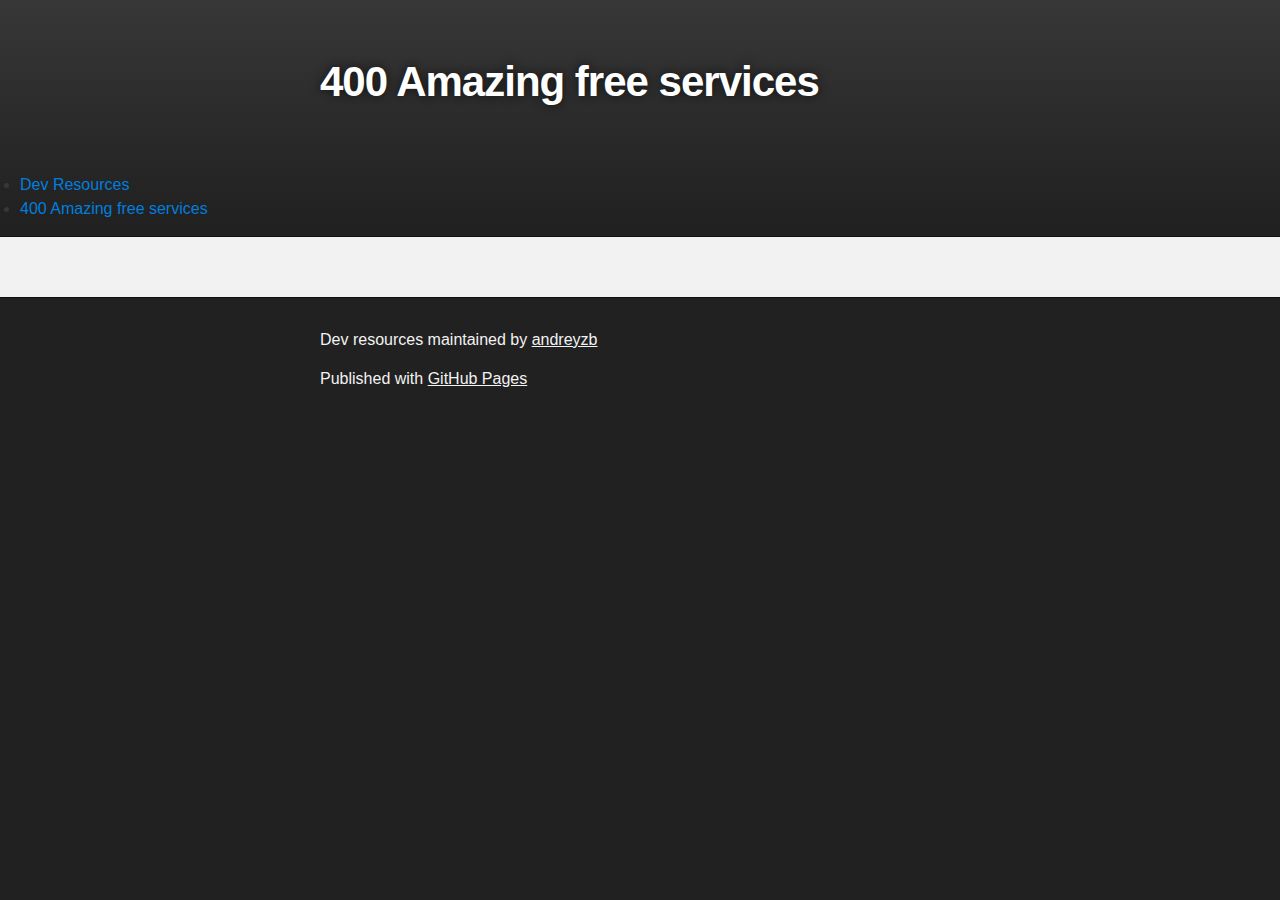
==== 400-services.html @ bc0e5962 "400 services" ====
<!DOCTYPE html>
<html>

  <head>
    <meta charset='utf-8'>
    <meta http-equiv="X-UA-Compatible" content="chrome=1">
    <meta name="description" content="Dev resources : ">

    <link rel="stylesheet" type="text/css" media="screen" href="stylesheets/stylesheet.css">

    <title>Dev resources | 400 Amazing free services</title>
  </head>

  <body>

    <!-- HEADER -->
    <div id="header_wrap" class="outer">
        <header class="inner">
          <h1 id="project_title">400 Amazing free services</h1>
          <h2 id="project_tagline"></h2>
        </header>
        <nav id="nav">
          <ul>
            <li><a href="\index.html">Dev Resources</a></li>
            <li><a href="\400-services.html">400 Amazing free services</a></li>
          </ul>

        </nav>
    </div>

    <!-- MAIN CONTENT -->
    <div id="main_content_wrap" class="outer">
      <section id="main_content" class="inner">
        



        
      </section>
    </div>

    <!-- FOOTER  -->
    <div id="footer_wrap" class="outer">
      <footer class="inner">
        <p class="copyright">Dev resources maintained by <a href="https://github.com/andreyzb">andreyzb</a></p>
        <p>Published with <a href="https://pages.github.com">GitHub Pages</a></p>
      </footer>
    </div>

    

  </body>
</html>
---- stylesheets/stylesheet.css ----
/*******************************************************************************
Slate Theme for GitHub Pages
by Jason Costello, @jsncostello
*******************************************************************************/

@import url(github-light.css);

/*******************************************************************************
MeyerWeb Reset
*******************************************************************************/

html, body, div, span, applet, object, iframe,
h1, h2, h3, h4, h5, h6, p, blockquote, pre,
a, abbr, acronym, address, big, cite, code,
del, dfn, em, img, ins, kbd, q, s, samp,
small, strike, strong, sub, sup, tt, var,
b, u, i, center,
dl, dt, dd, ol, ul, li,
fieldset, form, label, legend,
table, caption, tbody, tfoot, thead, tr, th, td,
article, aside, canvas, details, embed,
figure, figcaption, footer, header, hgroup,
menu, nav, output, ruby, section, summary,
time, mark, audio, video {
  margin: 0;
  padding: 0;
  border: 0;
  font: inherit;
  vertical-align: baseline;
}

/* HTML5 display-role reset for older browsers */
article, aside, details, figcaption, figure,
footer, header, hgroup, menu, nav, section {
  display: block;
}

ol, ul {
  list-style: none;
}

table {
  border-collapse: collapse;
  border-spacing: 0;
}

/*******************************************************************************
Theme Styles
*******************************************************************************/

body {
  box-sizing: border-box;
  color:#373737;
  background: #212121;
  font-size: 16px;
  font-family: 'Myriad Pro', Calibri, Helvetica, Arial, sans-serif;
  line-height: 1.5;
  -webkit-font-smoothing: antialiased;
}

h1, h2, h3, h4, h5, h6 {
  margin: 10px 0;
  font-weight: 700;
  color:#222222;
  font-family: 'Lucida Grande', 'Calibri', Helvetica, Arial, sans-serif;
  letter-spacing: -1px;
}

h1 {
  font-size: 36px;
  font-weight: 700;
}

h2 {
  padding-bottom: 10px;
  font-size: 32px;
  background: url('../images/bg_hr.png') repeat-x bottom;
}

h3 {
  font-size: 24px;
}

h4 {
  font-size: 21px;
}

h5 {
  font-size: 18px;
}

h6 {
  font-size: 16px;
}

p {
  margin: 10px 0 15px 0;
}

footer p {
  color: #f2f2f2;
}

a {
  text-decoration: none;
  color: #007edf;
  text-shadow: none;

  transition: color 0.5s ease;
  transition: text-shadow 0.5s ease;
  -webkit-transition: color 0.5s ease;
  -webkit-transition: text-shadow 0.5s ease;
  -moz-transition: color 0.5s ease;
  -moz-transition: text-shadow 0.5s ease;
  -o-transition: color 0.5s ease;
  -o-transition: text-shadow 0.5s ease;
  -ms-transition: color 0.5s ease;
  -ms-transition: text-shadow 0.5s ease;
}

a:hover, a:focus {text-decoration: underline;}

footer a {
  color: #F2F2F2;
  text-decoration: underline;
}

em {
  font-style: italic;
}

strong {
  font-weight: bold;
}

img {
  position: relative;
  margin: 0 auto;
  max-width: 739px;
  padding: 5px;
  margin: 10px 0 10px 0;
  border: 1px solid #ebebeb;

  box-shadow: 0 0 5px #ebebeb;
  -webkit-box-shadow: 0 0 5px #ebebeb;
  -moz-box-shadow: 0 0 5px #ebebeb;
  -o-box-shadow: 0 0 5px #ebebeb;
  -ms-box-shadow: 0 0 5px #ebebeb;
}

p img {
  display: inline;
  margin: 0;
  padding: 0;
  vertical-align: middle;
  text-align: center;
  border: none;
}

pre, code {
  width: 100%;
  color: #222;
  background-color: #fff;

  font-family: Monaco, "Bitstream Vera Sans Mono", "Lucida Console", Terminal, monospace;
  font-size: 14px;

  border-radius: 2px;
  -moz-border-radius: 2px;
  -webkit-border-radius: 2px;
}

pre {
  width: 100%;
  padding: 10px;
  box-shadow: 0 0 10px rgba(0,0,0,.1);
  overflow: auto;
}

code {
  padding: 3px;
  margin: 0 3px;
  box-shadow: 0 0 10px rgba(0,0,0,.1);
}

pre code {
  display: block;
  box-shadow: none;
}

blockquote {
  color: #666;
  margin-bottom: 20px;
  padding: 0 0 0 20px;
  border-left: 3px solid #bbb;
}


ul, ol, dl {
  margin-bottom: 15px
}

ul {
  list-style-position: inside;
  list-style: disc;
  padding-left: 20px;
}

ol {
  list-style-position: inside;
  list-style: decimal;
  padding-left: 20px;
}

dl dt {
  font-weight: bold;
}

dl dd {
  padding-left: 20px;
  font-style: italic;
}

dl p {
  padding-left: 20px;
  font-style: italic;
}

hr {
  height: 1px;
  margin-bottom: 5px;
  border: none;
  background: url('../images/bg_hr.png') repeat-x center;
}

table {
  border: 1px solid #373737;
  margin-bottom: 20px;
  text-align: left;
 }

th {
  font-family: 'Lucida Grande', 'Helvetica Neue', Helvetica, Arial, sans-serif;
  padding: 10px;
  background: #373737;
  color: #fff;
 }

td {
  padding: 10px;
  border: 1px solid #373737;
 }

form {
  background: #f2f2f2;
  padding: 20px;
}

/*******************************************************************************
Full-Width Styles
*******************************************************************************/

.outer {
  width: 100%;
}

.inner {
  position: relative;
  max-width: 640px;
  padding: 20px 10px;
  margin: 0 auto;
}

#forkme_banner {
  display: block;
  position: absolute;
  top:0;
  right: 10px;
  z-index: 10;
  padding: 10px 50px 10px 10px;
  color: #fff;
  background: url('../images/blacktocat.png') #0090ff no-repeat 95% 50%;
  font-weight: 700;
  box-shadow: 0 0 10px rgba(0,0,0,.5);
  border-bottom-left-radius: 2px;
  border-bottom-right-radius: 2px;
}

#header_wrap {
  background: #212121;
  background: -moz-linear-gradient(top, #373737, #212121);
  background: -webkit-linear-gradient(top, #373737, #212121);
  background: -ms-linear-gradient(top, #373737, #212121);
  background: -o-linear-gradient(top, #373737, #212121);
  background: linear-gradient(top, #373737, #212121);
}

#header_wrap .inner {
  padding: 50px 10px 30px 10px;
}

#project_title {
  margin: 0;
  color: #fff;
  font-size: 42px;
  font-weight: 700;
  text-shadow: #111 0px 0px 10px;
}

#project_tagline {
  color: #fff;
  font-size: 24px;
  font-weight: 300;
  background: none;
  text-shadow: #111 0px 0px 10px;
}

#downloads {
  position: absolute;
  width: 210px;
  z-index: 10;
  bottom: -40px;
  right: 0;
  height: 70px;
  background: url('../images/icon_download.png') no-repeat 0% 90%;
}

.zip_download_link {
  display: block;
  float: right;
  width: 90px;
  height:70px;
  text-indent: -5000px;
  overflow: hidden;
  background: url(../images/sprite_download.png) no-repeat bottom left;
}

.tar_download_link {
  display: block;
  float: right;
  width: 90px;
  height:70px;
  text-indent: -5000px;
  overflow: hidden;
  background: url(../images/sprite_download.png) no-repeat bottom right;
  margin-left: 10px;
}

.zip_download_link:hover {
  background: url(../images/sprite_download.png) no-repeat top left;
}

.tar_download_link:hover {
  background: url(../images/sprite_download.png) no-repeat top right;
}

#main_content_wrap {
  background: #f2f2f2;
  border-top: 1px solid #111;
  border-bottom: 1px solid #111;
}

#main_content {
  padding-top: 40px;
}

#footer_wrap {
  background: #212121;
}



/*******************************************************************************
Small Device Styles
*******************************************************************************/

@media screen and (max-width: 480px) {
  body {
    font-size:14px;
  }

  #downloads {
    display: none;
  }

  .inner {
    min-width: 320px;
    max-width: 480px;
  }

  #project_title {
  font-size: 32px;
  }

  h1 {
    font-size: 28px;
  }

  h2 {
    font-size: 24px;
  }

  h3 {
    font-size: 21px;
  }

  h4 {
    font-size: 18px;
  }

  h5 {
    font-size: 14px;
  }

  h6 {
    font-size: 12px;
  }

  code, pre {
    min-width: 320px;
    max-width: 480px;
    font-size: 11px;
  }

}
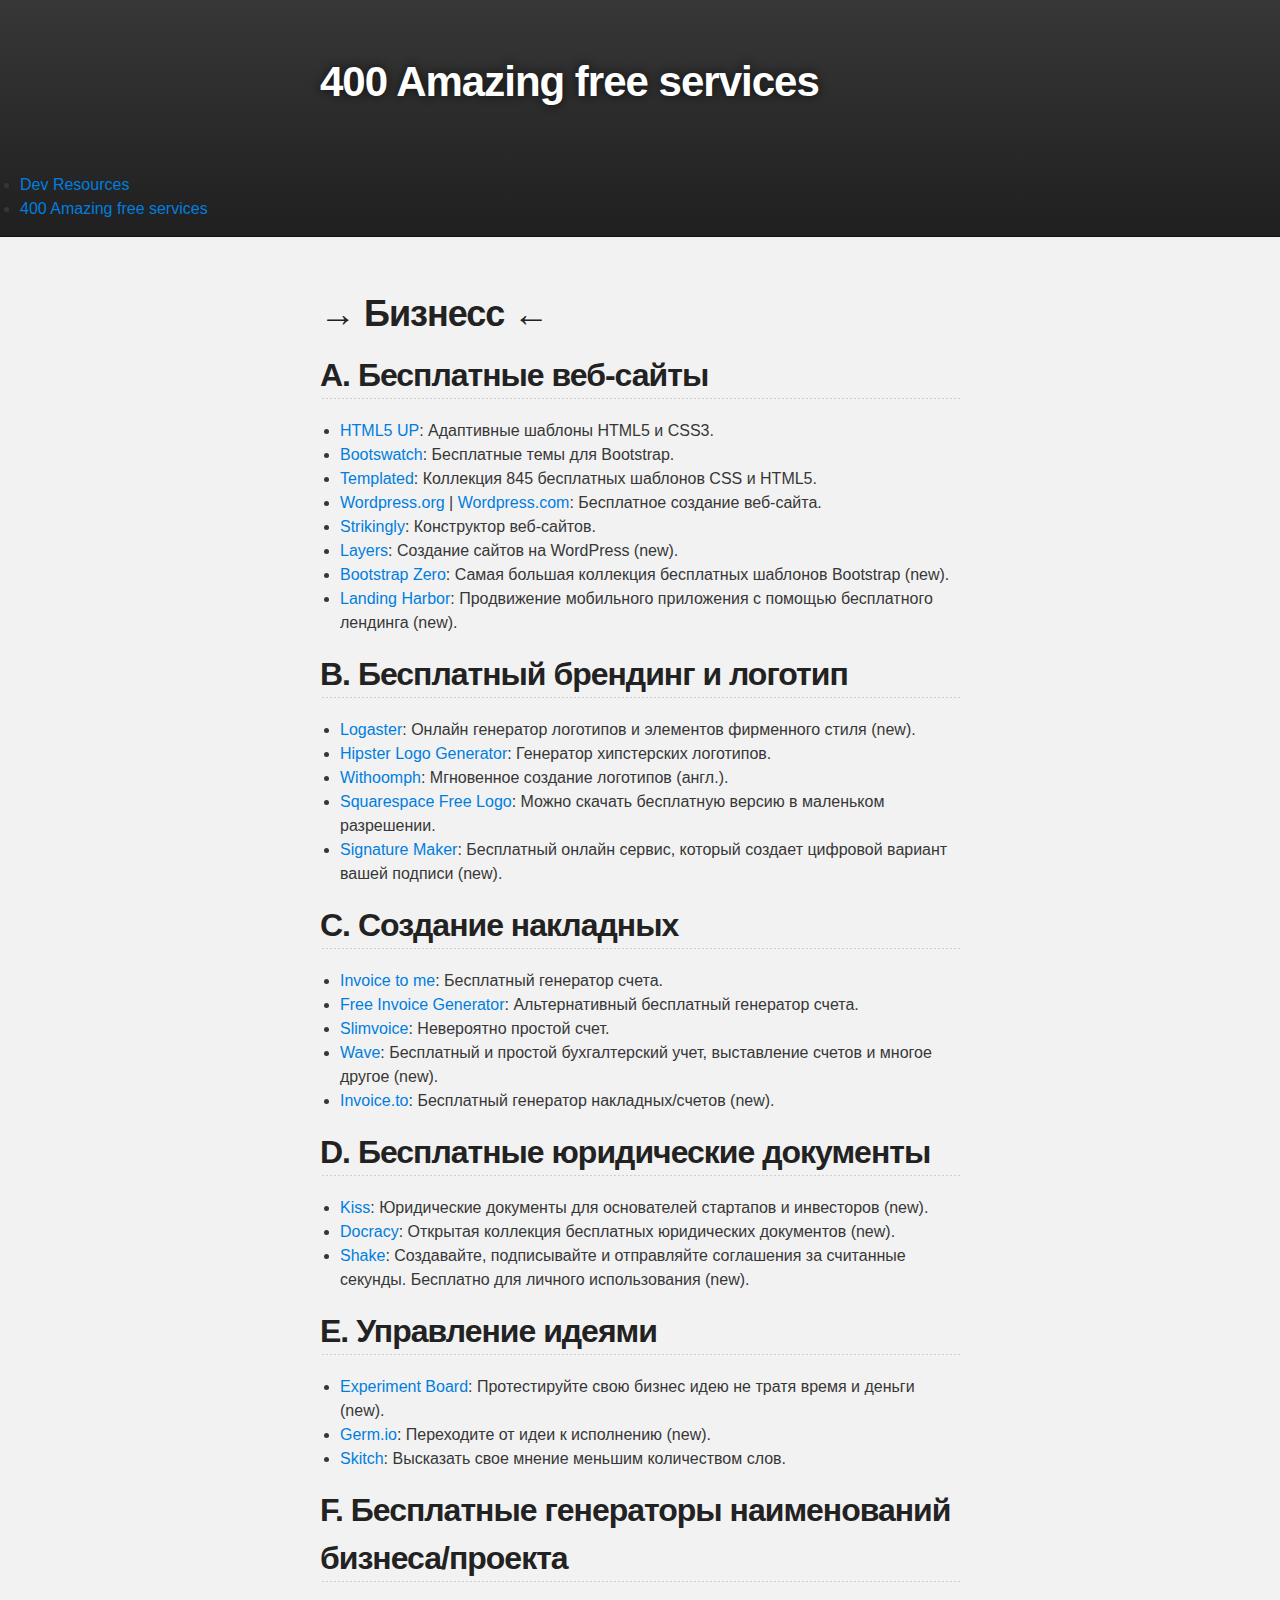
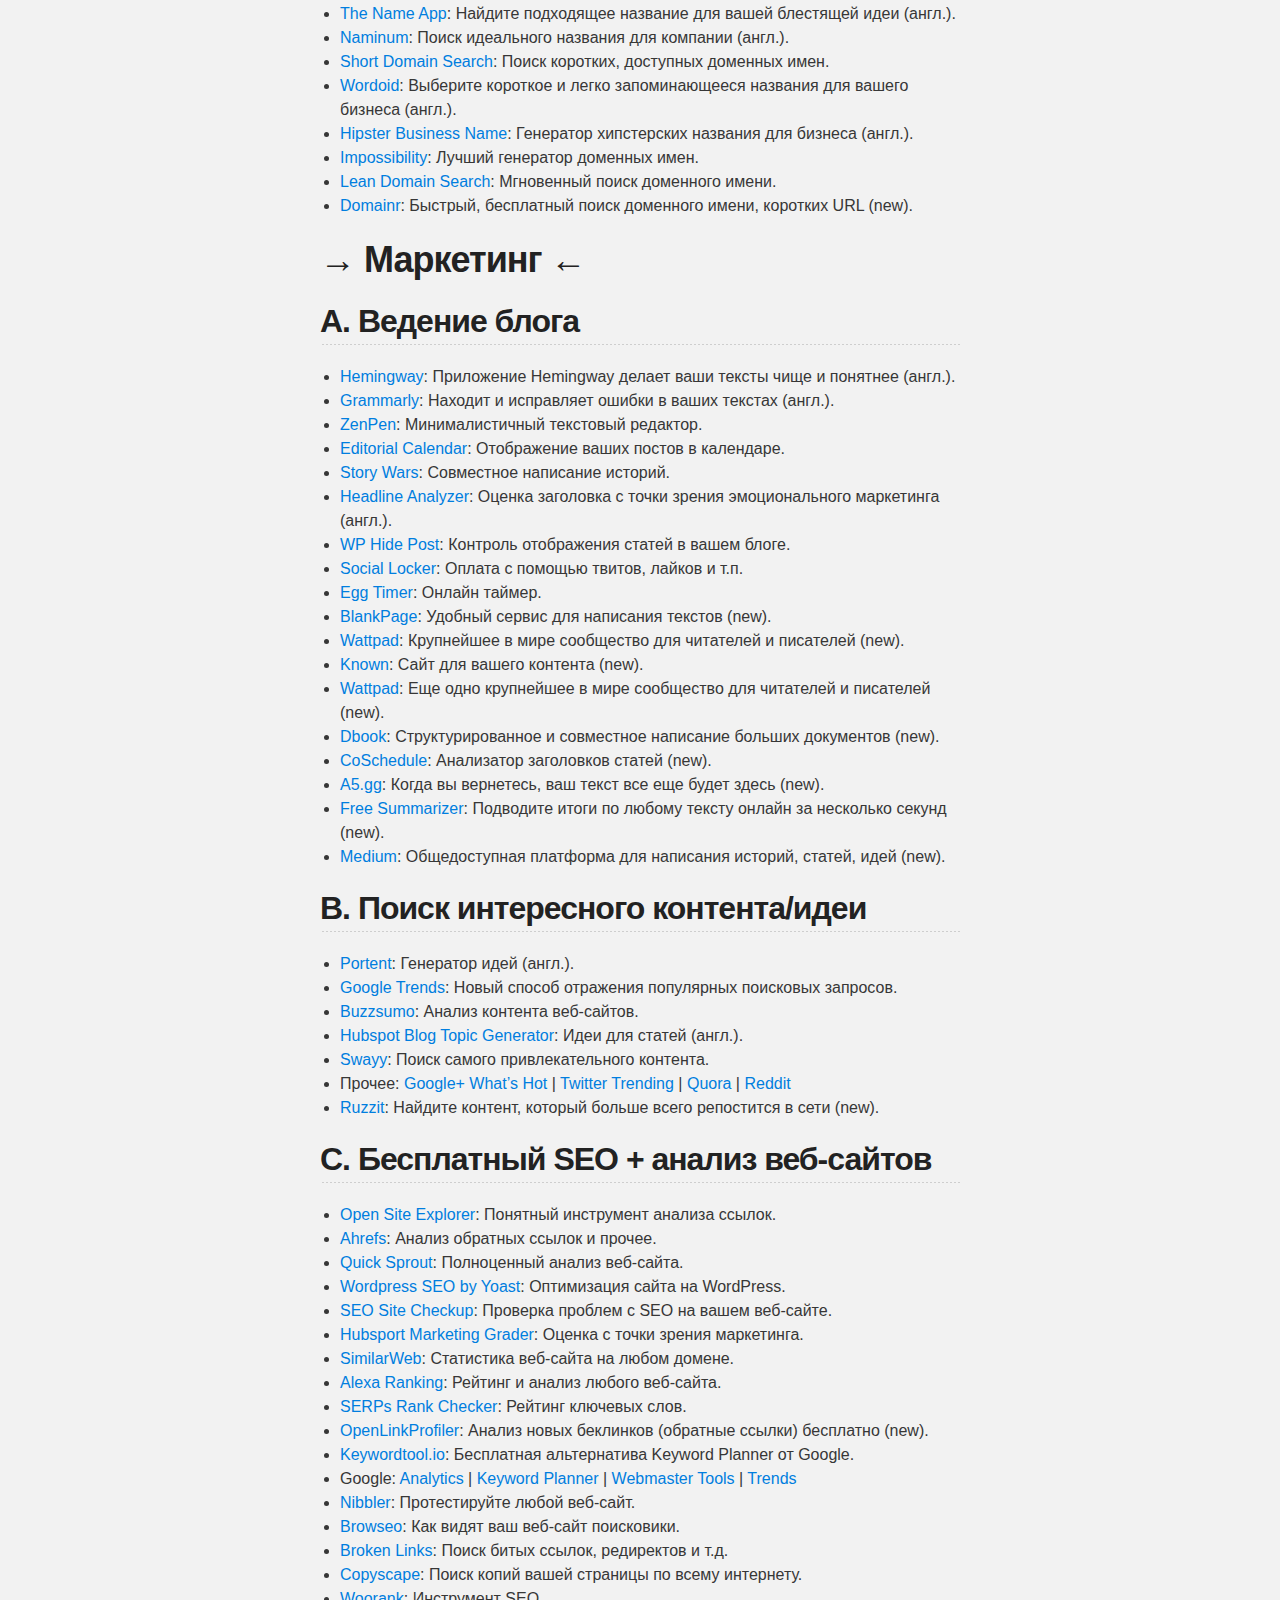
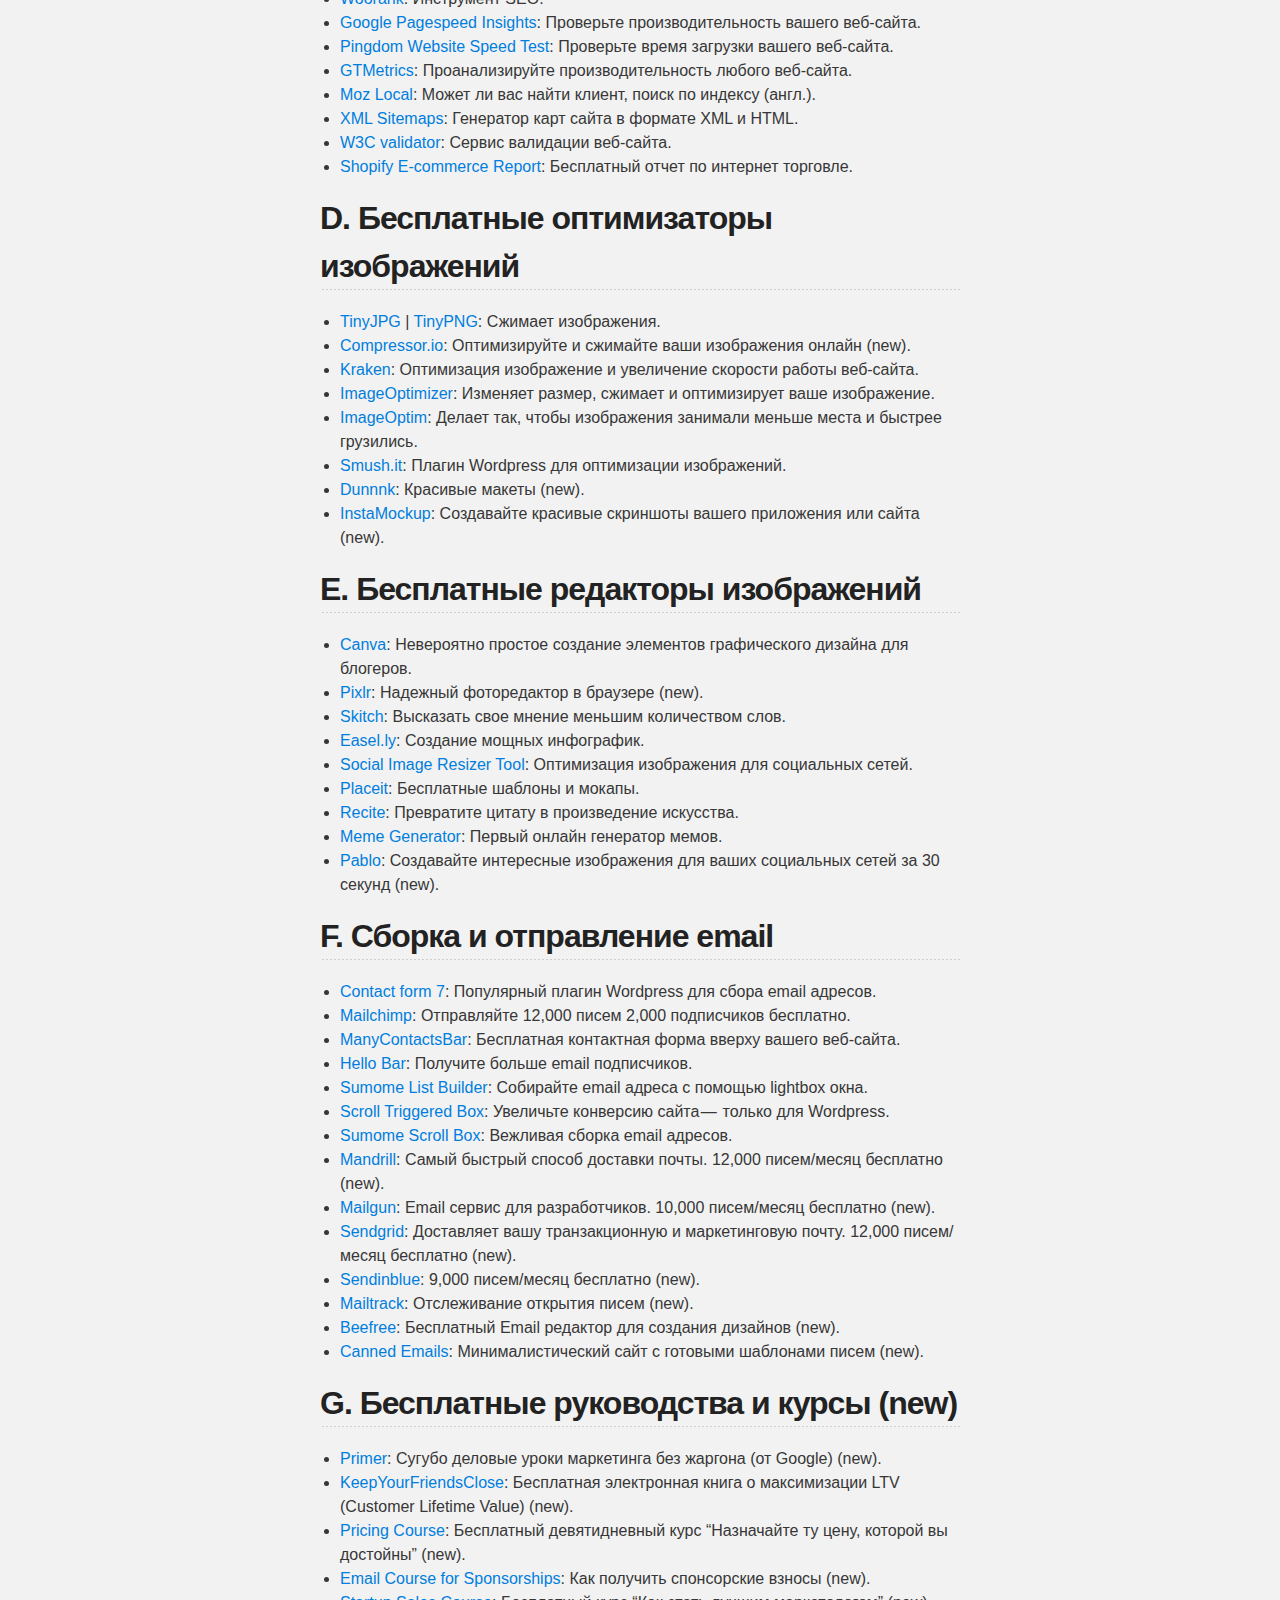
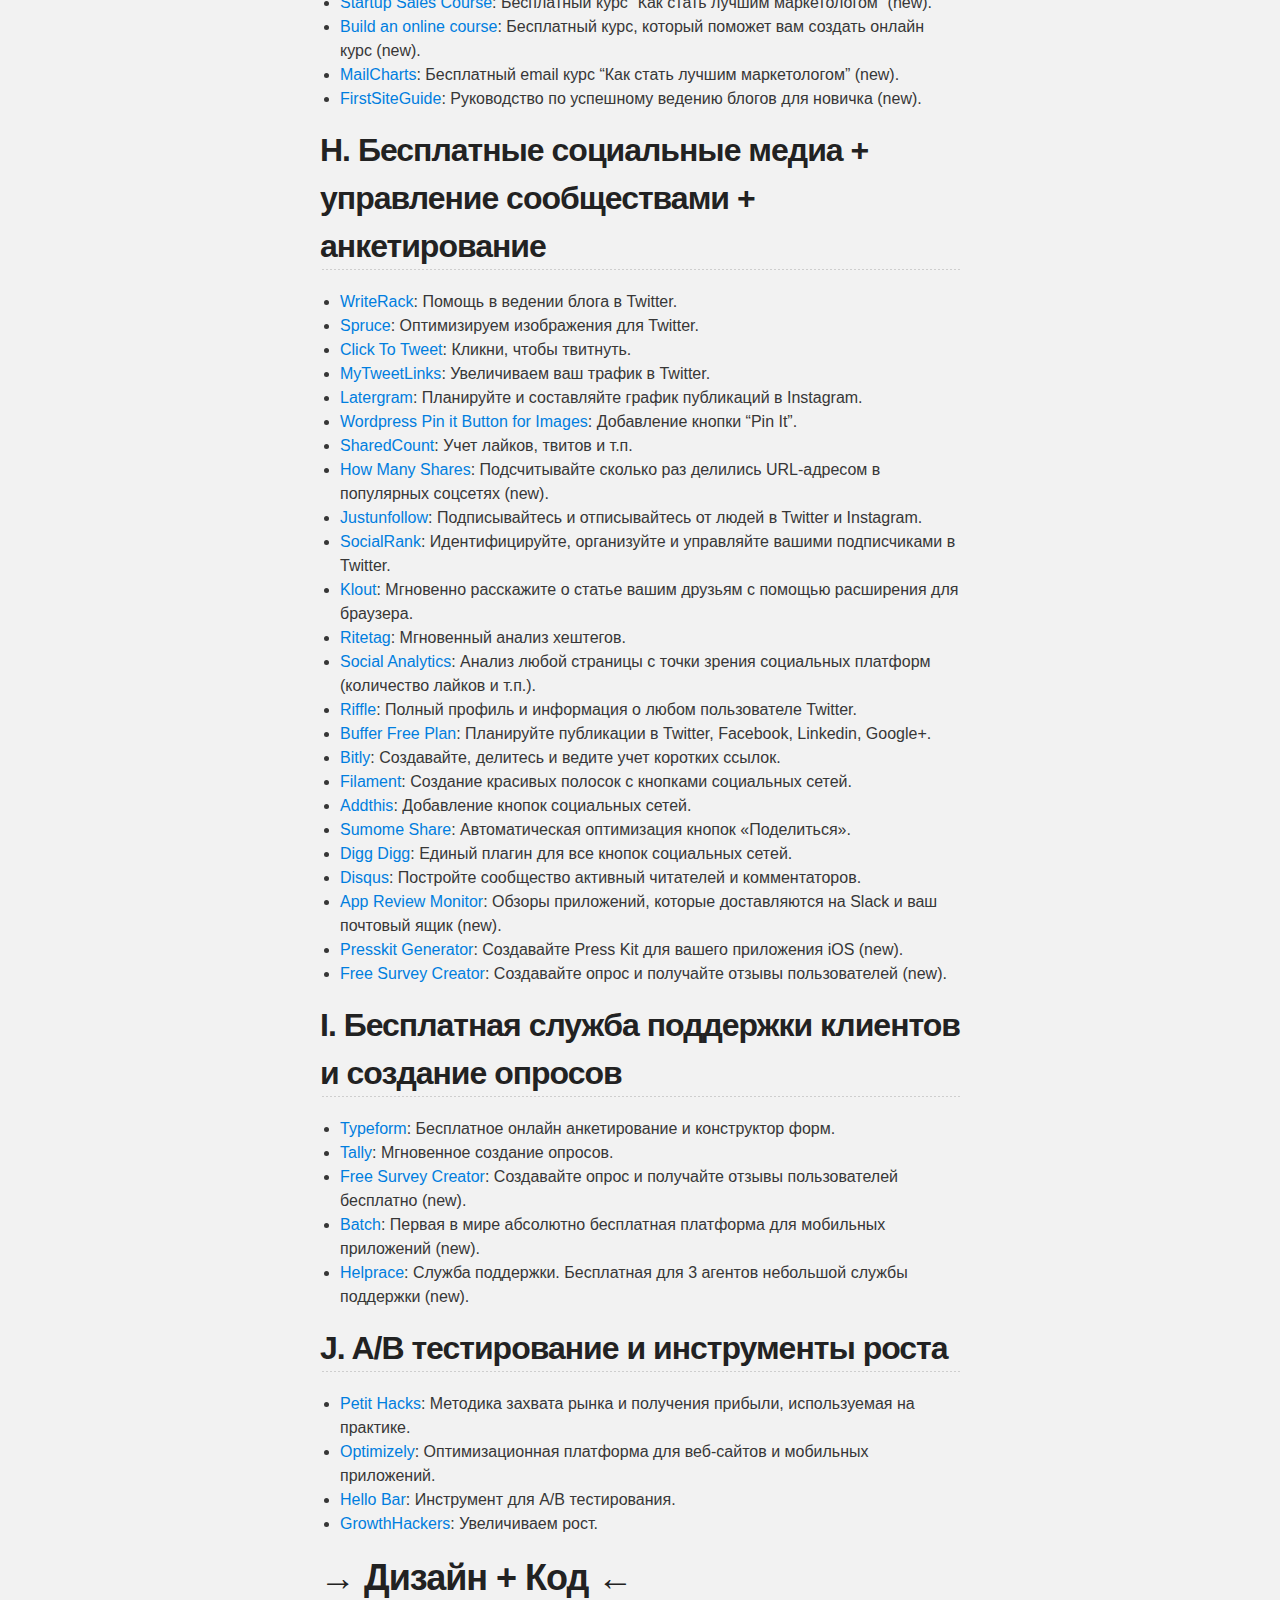
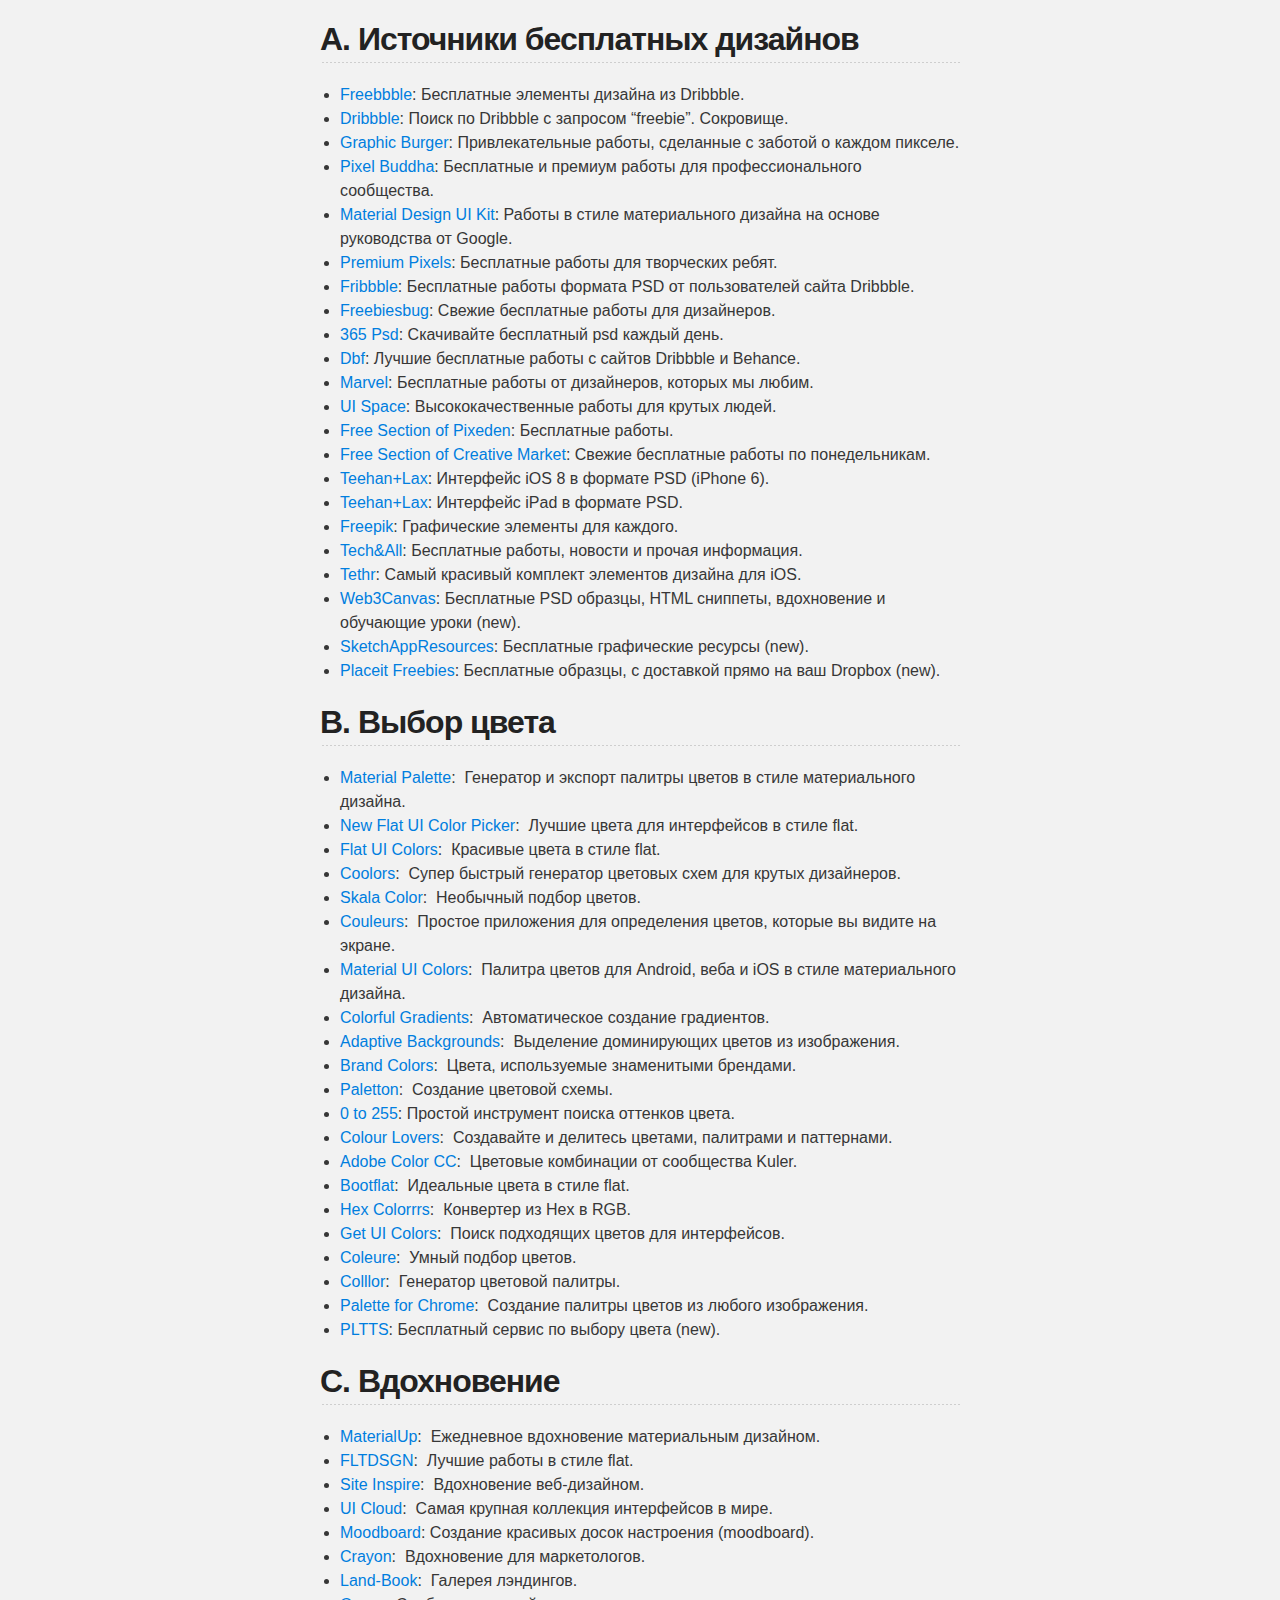
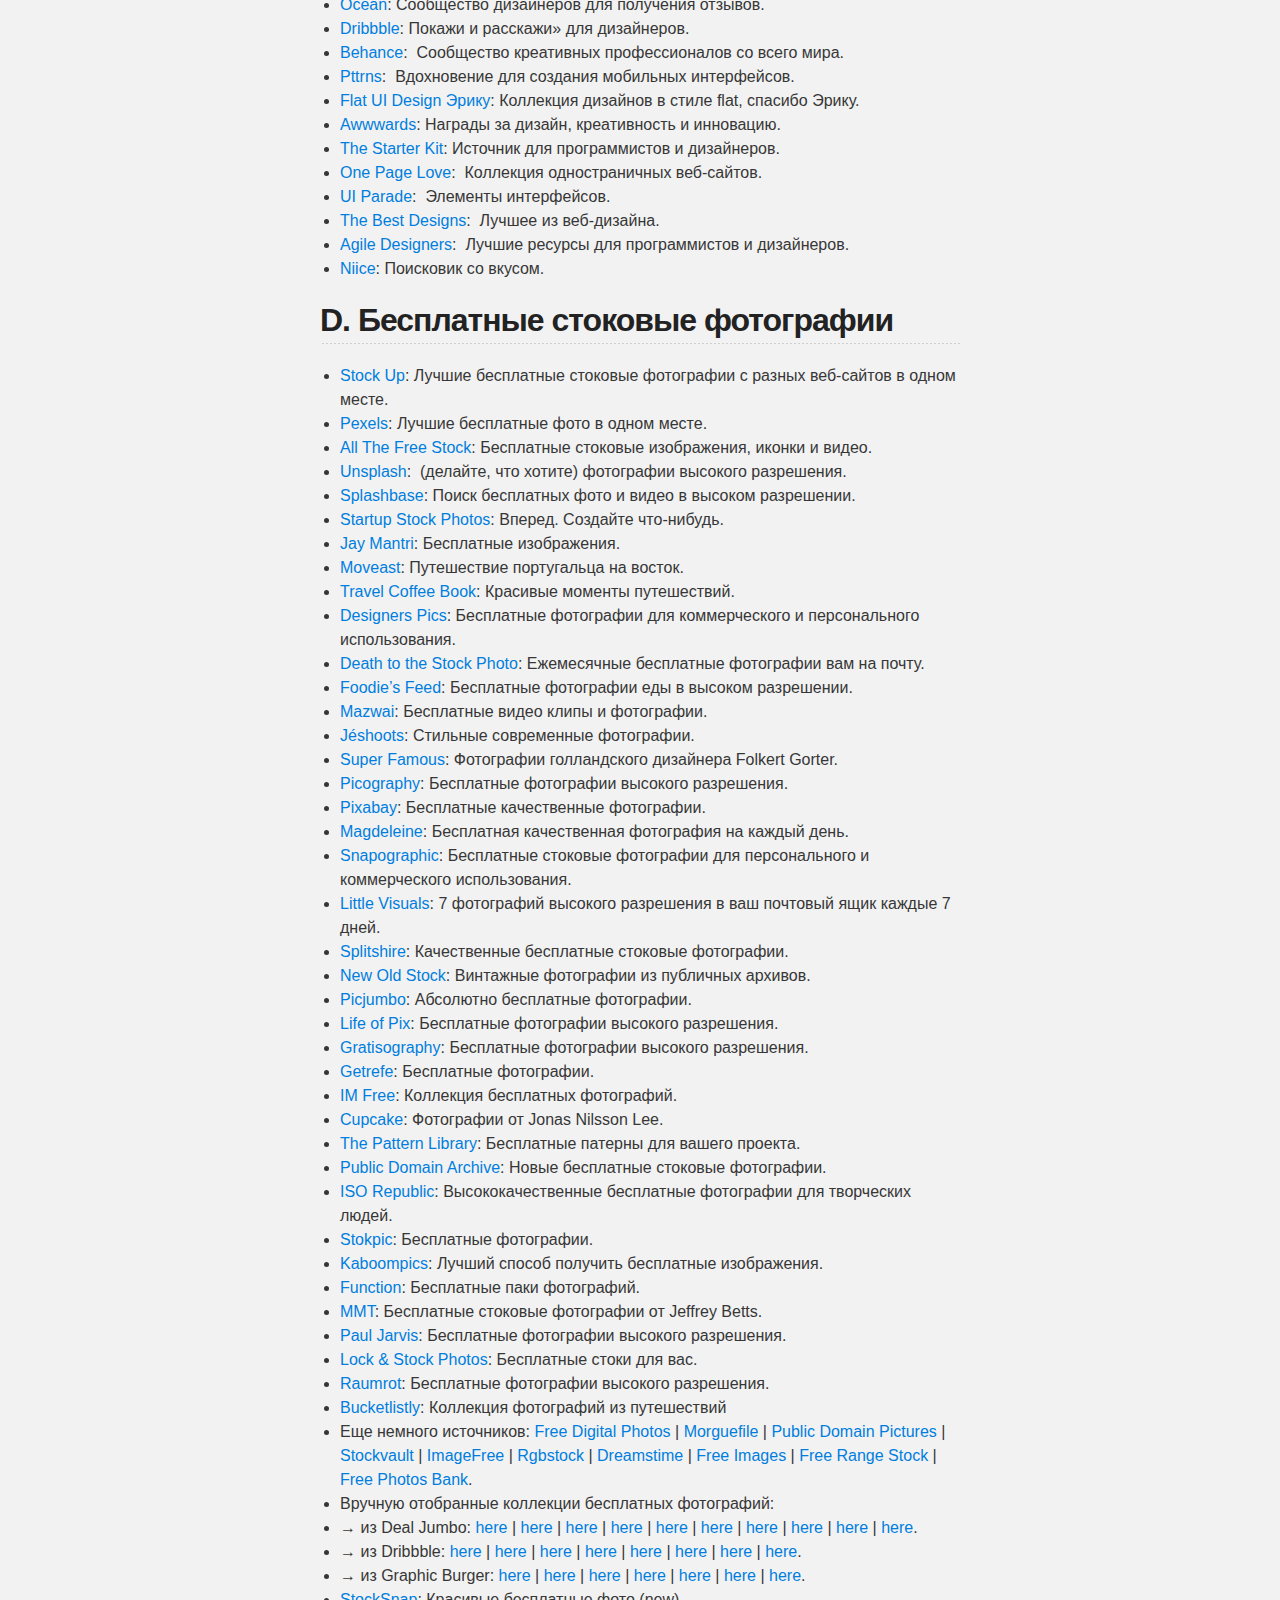
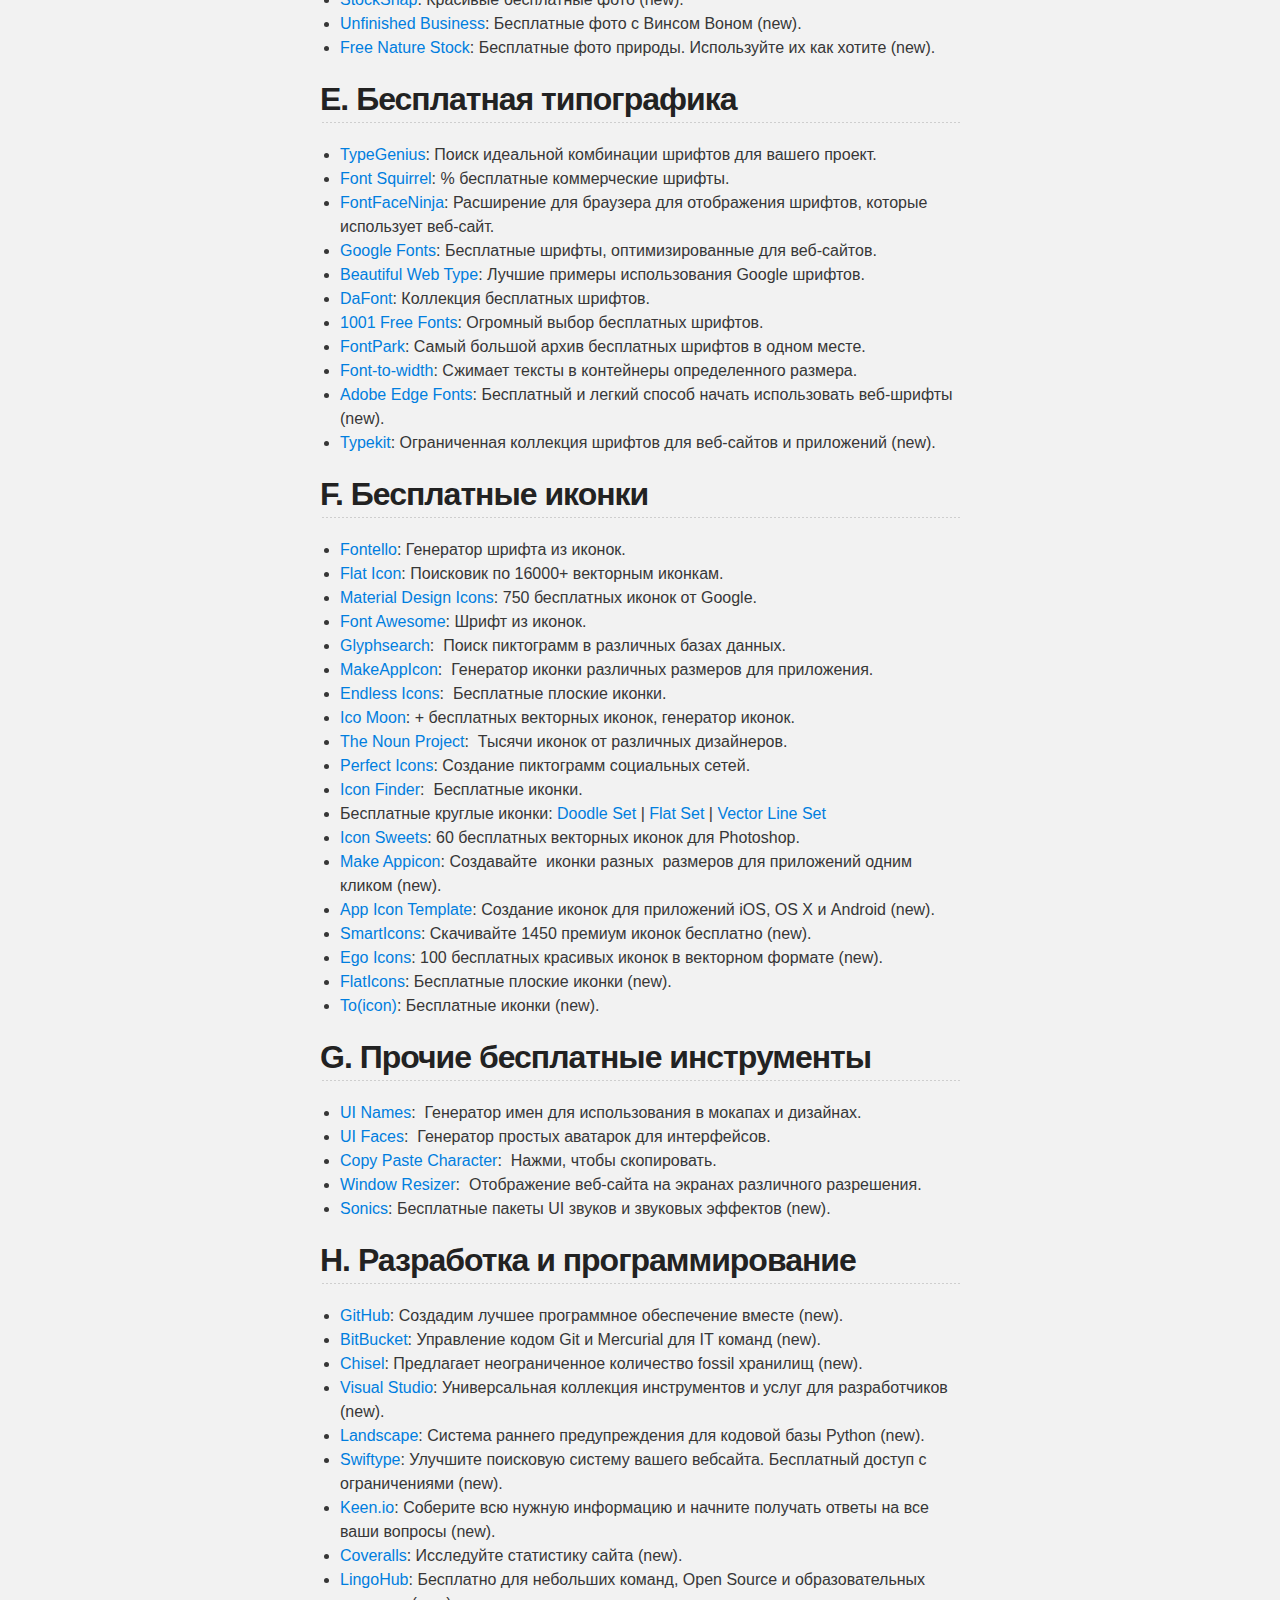
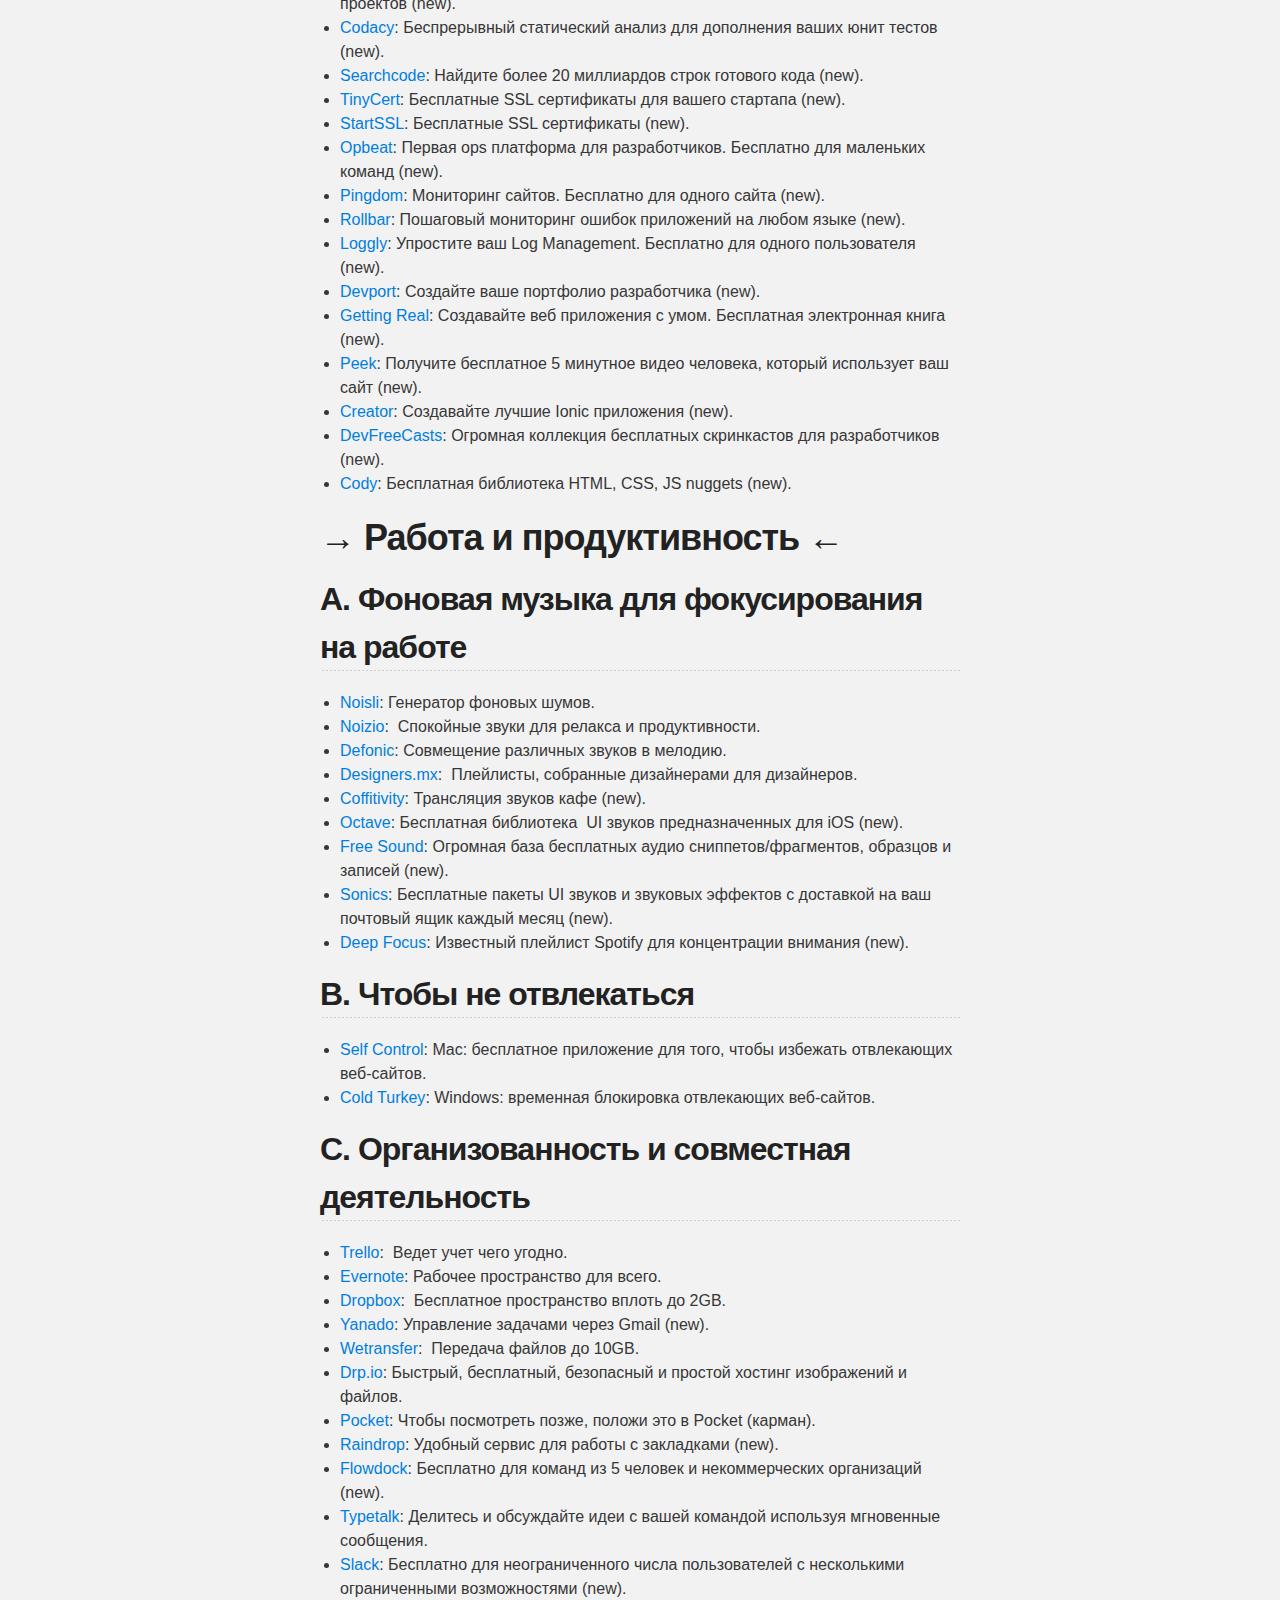
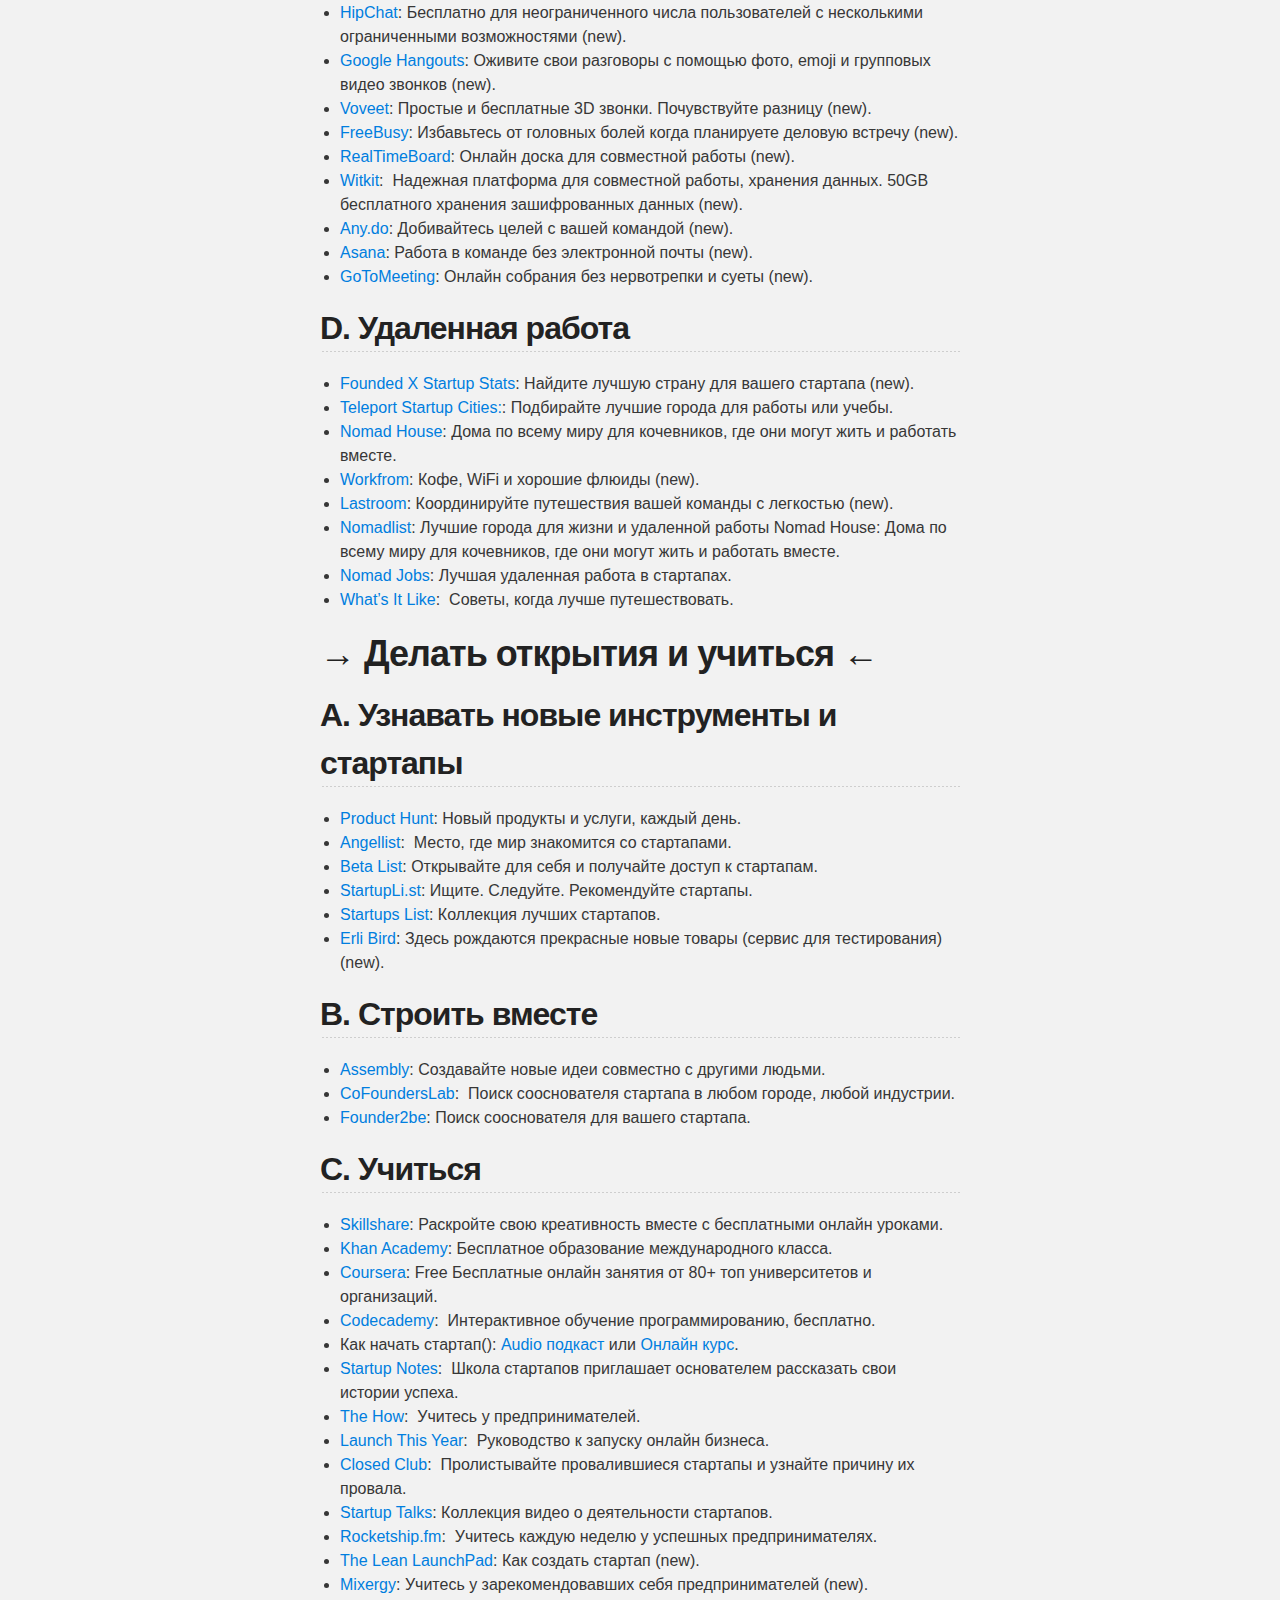
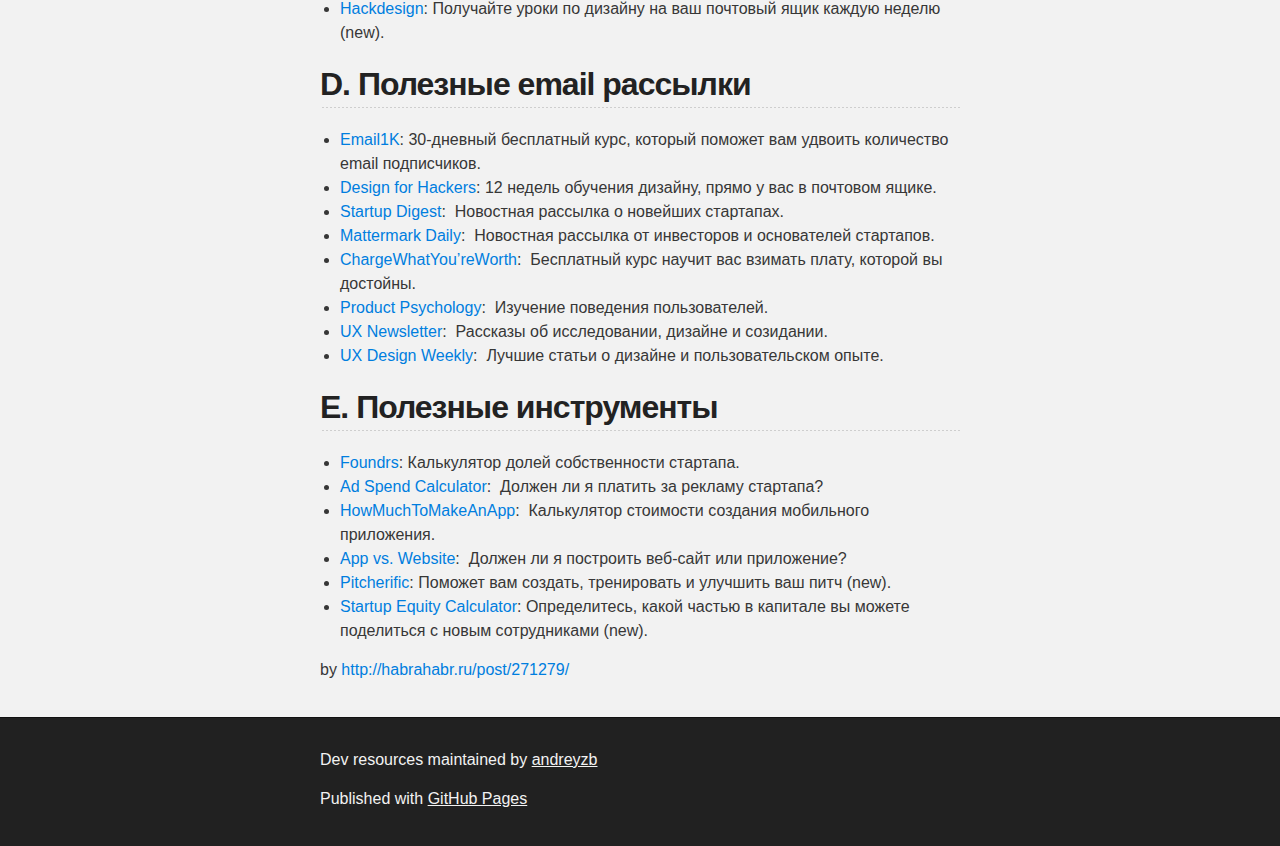
==== commit 23e90d5a: "400-services" ====
--- a/400-services.html
+++ b/400-services.html
@@ -21,8 +21,8 @@
         </header>
         <nav id="nav">
           <ul>
-            <li><a href="\index.html">Dev Resources</a></li>
-            <li><a href="\400-services.html">400 Amazing free services</a></li>
+            <li><a href="index.html">Dev Resources</a></li>
+            <li><a href="400-services.html">400 Amazing free services</a></li>
           </ul>
 
         </nav>
@@ -31,11 +31,1007 @@
     <!-- MAIN CONTENT -->
     <div id="main_content_wrap" class="outer">
       <section id="main_content" class="inner">
-        
-
-
-
-        
+        <article class="markdown-body"><h1>
+<a id="user-content--Бизнесс-" class="anchor" href="#-%D0%91%D0%B8%D0%B7%D0%BD%D0%B5%D1%81%D1%81-" aria-hidden="true"><span class="octicon octicon-link"></span></a>→ Бизнесс ←</h1>
+
+<h2>
+<a id="user-content-a-Бесплатные-веб-сайты" class="anchor" href="#a-%D0%91%D0%B5%D1%81%D0%BF%D0%BB%D0%B0%D1%82%D0%BD%D1%8B%D0%B5-%D0%B2%D0%B5%D0%B1-%D1%81%D0%B0%D0%B9%D1%82%D1%8B" aria-hidden="true"><span class="octicon octicon-link"></span></a>A. Бесплатные веб-сайты</h2>
+
+<ul>
+<li>
+<a href="http://html5up.net/">HTML5 UP</a>: Адаптивные шаблоны HTML5 и CSS3.</li>
+<li>
+<a href="http://bootswatch.com/">Bootswatch</a>: Бесплатные темы для Bootstrap.</li>
+<li>
+<a href="http://templated.co/">Templated</a>: Коллекция 845 бесплатных шаблонов CSS и HTML5.</li>
+<li>
+<a href="https://wordpress.org/">Wordpress.org</a> | <a href="https://wordpress.com/">Wordpress.com</a>: Бесплатное создание веб-сайта.</li>
+<li>
+<a href="https://www.strikingly.com/">Strikingly</a>: Конструктор веб-сайтов.</li>
+<li>
+<a href="http://www.layerswp.com/">Layers</a>: Создание сайтов на WordPress (new).</li>
+<li>
+<a href="http://bootstrapzero.com/">Bootstrap Zero</a>: Самая большая коллекция бесплатных шаблонов Bootstrap (new).</li>
+<li>
+<a href="http://www.landingharbor.com/">Landing Harbor</a>:  Продвижение мобильного приложения c помощью бесплатного лендинга (new).</li>
+</ul>
+
+<h2>
+<a id="user-content-b-Бесплатный-брендинг-и-логотип" class="anchor" href="#b-%D0%91%D0%B5%D1%81%D0%BF%D0%BB%D0%B0%D1%82%D0%BD%D1%8B%D0%B9-%D0%B1%D1%80%D0%B5%D0%BD%D0%B4%D0%B8%D0%BD%D0%B3-%D0%B8-%D0%BB%D0%BE%D0%B3%D0%BE%D1%82%D0%B8%D0%BF" aria-hidden="true"><span class="octicon octicon-link"></span></a>B. Бесплатный брендинг и логотип</h2>
+
+<ul>
+<li>
+<a href="https://www.logaster.com/">Logaster</a>: Онлайн генератор логотипов и элементов фирменного стиля (new).</li>
+<li>
+<a href="http://www.hipsterlogogenerator.com/">Hipster Logo Generator</a>: Генератор хипстерских логотипов.</li>
+<li>
+<a href="https://withoomph.com/">Withoomph</a>: Мгновенное создание логотипов (англ.).</li>
+<li>
+<a href="http://www.squarespace.com/logo/">Squarespace Free Logo</a>: Можно скачать бесплатную версию в маленьком разрешении.</li>
+<li>
+<a href="http://signature-maker.net/">Signature Maker</a>: Бесплатный онлайн сервис, который создает цифровой вариант вашей подписи (new).</li>
+</ul>
+
+<h2>
+<a id="user-content-c-Создание-накладных" class="anchor" href="#c-%D0%A1%D0%BE%D0%B7%D0%B4%D0%B0%D0%BD%D0%B8%D0%B5-%D0%BD%D0%B0%D0%BA%D0%BB%D0%B0%D0%B4%D0%BD%D1%8B%D1%85" aria-hidden="true"><span class="octicon octicon-link"></span></a>C. Создание накладных</h2>
+
+<ul>
+<li>
+<a href="http://invoiceto.me/">Invoice to me</a>: Бесплатный генератор счета.</li>
+<li>
+<a href="https://www.free-invoice-generator.com/">Free Invoice Generator</a>: Альтернативный бесплатный генератор счета.</li>
+<li>
+<a href="http://slimvoice.co/">Slimvoice</a>: Невероятно простой счет.</li>
+<li>
+<a href="https://www.waveapps.com/">Wave</a>: Бесплатный и простой бухгалтерский учет, выставление счетов и многое другое (new).</li>
+<li>
+<a href="http://invoice.to/">Invoice.to</a>: Бесплатный генератор накладных/счетов (new).</li>
+</ul>
+
+<h2>
+<a id="user-content-d-Бесплатные-юридические-документы" class="anchor" href="#d-%D0%91%D0%B5%D1%81%D0%BF%D0%BB%D0%B0%D1%82%D0%BD%D1%8B%D0%B5-%D1%8E%D1%80%D0%B8%D0%B4%D0%B8%D1%87%D0%B5%D1%81%D0%BA%D0%B8%D0%B5-%D0%B4%D0%BE%D0%BA%D1%83%D0%BC%D0%B5%D0%BD%D1%82%D1%8B" aria-hidden="true"><span class="octicon octicon-link"></span></a>D. Бесплатные юридические документы</h2>
+
+<ul>
+<li>
+<a href="http://www.500.co/kiss/">Kiss</a>: Юридические документы для основателей стартапов и инвесторов (new).</li>
+<li>
+<a href="http://www.docracy.com/">Docracy</a>: Открытая коллекция бесплатных юридических документов (new).</li>
+<li>
+<a href="http://www.shakelaw.com/">Shake</a>: Создавайте, подписывайте и отправляйте соглашения за считанные секунды. Бесплатно для личного использования (new).</li>
+</ul>
+
+<h2>
+<a id="user-content-e-Управление-идеями" class="anchor" href="#e-%D0%A3%D0%BF%D1%80%D0%B0%D0%B2%D0%BB%D0%B5%D0%BD%D0%B8%D0%B5-%D0%B8%D0%B4%D0%B5%D1%8F%D0%BC%D0%B8" aria-hidden="true"><span class="octicon octicon-link"></span></a>E. Управление идеями</h2>
+
+<ul>
+<li>
+<a href="http://www.javelin.com/experiment-board.html">Experiment Board</a>: Протестируйте свою бизнес идею не тратя время и деньги (new).</li>
+<li>
+<a href="http://germ.io/">Germ.io</a>: Переходите от идеи к исполнению (new).</li>
+<li>
+<a href="https://evernote.com/skitch/">Skitch</a>: Высказать свое мнение меньшим количеством слов.</li>
+</ul>
+
+<h2>
+<a id="user-content-f-Бесплатные-генераторы-наименований-бизнесапроекта" class="anchor" href="#f-%D0%91%D0%B5%D1%81%D0%BF%D0%BB%D0%B0%D1%82%D0%BD%D1%8B%D0%B5-%D0%B3%D0%B5%D0%BD%D0%B5%D1%80%D0%B0%D1%82%D0%BE%D1%80%D1%8B-%D0%BD%D0%B0%D0%B8%D0%BC%D0%B5%D0%BD%D0%BE%D0%B2%D0%B0%D0%BD%D0%B8%D0%B9-%D0%B1%D0%B8%D0%B7%D0%BD%D0%B5%D1%81%D0%B0%D0%BF%D1%80%D0%BE%D0%B5%D0%BA%D1%82%D0%B0" aria-hidden="true"><span class="octicon octicon-link"></span></a>F. Бесплатные генераторы наименований бизнеса/проекта</h2>
+
+<ul>
+<li>
+<a href="http://thenameapp.com/">The Name App</a>: Найдите подходящее название для вашей блестящей идеи (англ.).</li>
+<li>
+<a href="http://www.naminum.com/">Naminum</a>: Поиск идеального названия для компании (англ.).</li>
+<li>
+<a href="http://shortdomainsearch.com/">Short Domain Search</a>: Поиск коротких, доступных доменных имен.</li>
+<li>
+<a href="http://wordoid.com/">Wordoid</a>: Выберите короткое и легко запоминающееся названия для вашего бизнеса (англ.).</li>
+<li>
+<a href="http://www.hipsterbusiness.name/">Hipster Business Name</a>: Генератор хипстерских названия для бизнеса (англ.).</li>
+<li>
+<a href="http://impossibility.org/">Impossibility</a>: Лучший генератор доменных имен.</li>
+<li>
+<a href="http://www.leandomainsearch.com/">Lean Domain Search</a>: Мгновенный поиск доменного имени.</li>
+<li>
+<a href="https://domainr.com/">Domainr</a>: Быстрый, бесплатный поиск доменного имени, коротких URL (new).</li>
+</ul>
+
+<h1>
+<a id="user-content--Маркетинг-" class="anchor" href="#-%D0%9C%D0%B0%D1%80%D0%BA%D0%B5%D1%82%D0%B8%D0%BD%D0%B3-" aria-hidden="true"><span class="octicon octicon-link"></span></a>→ Маркетинг ←</h1>
+
+<h2>
+<a id="user-content-a-Ведение-блога" class="anchor" href="#a-%D0%92%D0%B5%D0%B4%D0%B5%D0%BD%D0%B8%D0%B5-%D0%B1%D0%BB%D0%BE%D0%B3%D0%B0" aria-hidden="true"><span class="octicon octicon-link"></span></a>A. Ведение блога</h2>
+
+<ul>
+<li>
+<a href="http://www.hemingwayapp.com/">Hemingway</a>: Приложение Hemingway делает ваши тексты чище и понятнее (англ.).</li>
+<li>
+<a href="https://free.grammarly.com/">Grammarly</a>: Находит и исправляет ошибки в ваших текстах (англ.).</li>
+<li>
+<a href="http://www.zenpen.io/">ZenPen</a>: Минималистичный текстовый редактор.</li>
+<li>
+<a href="https://wordpress.org/plugins/editorial-calendar/">Editorial Calendar</a>: Отображение ваших постов в календаре.</li>
+<li>
+<a href="https://www.storywars.net/">Story Wars</a>: Совместное написание историй.</li>
+<li>
+<a href="http://www.aminstitute.com/headline/">Headline Analyzer</a>: Оценка заголовка с точки зрения эмоционального маркетинга (англ.).</li>
+<li>
+<a href="https://wordpress.org/plugins/wp-hide-post/">WP Hide Post</a>: Контроль отображения статей в вашем блоге.</li>
+<li>
+<a href="https://wordpress.org/plugins/social-locker/">Social Locker</a>: Оплата с помощью твитов, лайков и т.п.</li>
+<li>
+<a href="http://e.ggtimer.com/">Egg Timer</a>: Онлайн таймер.</li>
+<li>
+<a href="https://blankpage.io/">BlankPage</a>: Удобный сервис для написания текстов (new).</li>
+<li>
+<a href="https://www.wattpad.com/signup">Wattpad</a>: Крупнейшее в мире сообщество для читателей и писателей (new).</li>
+<li>
+<a href="https://withknown.com/">Known</a>: Сайт для вашего контента (new).</li>
+<li>
+<a href="https://www.wattpad.com/signup">Wattpad</a>: Еще одно крупнейшее в мире сообщество для читателей и писателей (new).</li>
+<li>
+<a href="https://www.dbook.org/">Dbook</a>: Структурированное и совместное написание больших документов (new).</li>
+<li>
+<a href="http://coschedule.com/headline-analyzer">CoSchedule</a>: Анализатор заголовков статей (new).</li>
+<li>
+<a href="http://a5.gg/">A5.gg</a>: Когда вы вернетесь, ваш текст все еще будет здесь (new).</li>
+<li>
+<a href="http://freesummarizer.com/">Free Summarizer</a>: Подводите итоги по любому тексту онлайн за несколько секунд (new).</li>
+<li>
+<a href="http://medium.com/">Medium</a>: Общедоступная платформа для написания историй, статей, идей (new).</li>
+</ul>
+
+<h2>
+<a id="user-content-b-Поиск-интересного-контентаидеи" class="anchor" href="#b-%D0%9F%D0%BE%D0%B8%D1%81%D0%BA-%D0%B8%D0%BD%D1%82%D0%B5%D1%80%D0%B5%D1%81%D0%BD%D0%BE%D0%B3%D0%BE-%D0%BA%D0%BE%D0%BD%D1%82%D0%B5%D0%BD%D1%82%D0%B0%D0%B8%D0%B4%D0%B5%D0%B8" aria-hidden="true"><span class="octicon octicon-link"></span></a>B. Поиск интересного контента/идеи</h2>
+
+<ul>
+<li>
+<a href="http://www.portent.com/tools/title-maker">Portent</a>: Генератор идей (англ.).</li>
+<li>
+<a href="http://www.google.com/trends/hottrends/visualize?pn=p1">Google Trends</a>: Новый способ отражения популярных поисковых запросов.</li>
+<li>
+<a href="http://buzzsumo.com/">Buzzsumo</a>: Анализ контента веб-сайтов.</li>
+<li>
+<a href="http://www.hubspot.com/blog-topic-generator">Hubspot Blog Topic Generator</a>: Идеи для статей (англ.).</li>
+<li>
+<a href="http://www.swayy.co/">Swayy</a>: Поиск самого привлекательного контента.</li>
+<li>Прочее: <a href="https://plus.google.com/explore/">Google+ What’s Hot</a> | <a href="https://twitter.com/">Twitter Trending</a> | <a href="http://www.quora.com/Content-Strategy">Quora</a> | <a href="http://www.reddit.com/">Reddit</a>
+</li>
+<li>
+<a href="http://www.ruzzit.com/">Ruzzit</a>: Найдите контент, который больше всего репостится в сети (new).</li>
+</ul>
+
+<h2>
+<a id="user-content-c-Бесплатный-seo--анализ-веб-сайтов" class="anchor" href="#c-%D0%91%D0%B5%D1%81%D0%BF%D0%BB%D0%B0%D1%82%D0%BD%D1%8B%D0%B9-seo--%D0%B0%D0%BD%D0%B0%D0%BB%D0%B8%D0%B7-%D0%B2%D0%B5%D0%B1-%D1%81%D0%B0%D0%B9%D1%82%D0%BE%D0%B2" aria-hidden="true"><span class="octicon octicon-link"></span></a>C. Бесплатный SEO + анализ веб-сайтов</h2>
+
+<ul>
+<li>
+<a href="https://moz.com/researchtools/ose/">Open Site Explorer</a>: Понятный инструмент анализа ссылок.</li>
+<li>
+<a href="https://ahrefs.com/">Ahrefs</a>: Анализ обратных ссылок и прочее.</li>
+<li>
+<a href="http://www.quicksprout.com/">Quick Sprout</a>: Полноценный анализ веб-сайта.</li>
+<li>
+<a href="https://wordpress.org/plugins/wordpress-seo/">Wordpress SEO by Yoast</a>: Оптимизация сайта на WordPress.</li>
+<li>
+<a href="http://seositecheckup.com/">SEO Site Checkup</a>: Проверка проблем с SEO на вашем веб-сайте.</li>
+<li>
+<a href="https://marketing.grader.com/">Hubsport Marketing Grader</a>: Оценка с точки зрения маркетинга.</li>
+<li>
+<a href="http://www.similarweb.com/">SimilarWeb</a>: Статистика веб-сайта на любом домене.</li>
+<li>
+<a href="http://www.alexa.com/">Alexa Ranking</a>: Рейтинг и анализ любого веб-сайта.</li>
+<li>
+<a href="https://serps.com/tools/rank_checker">SERPs Rank Checker</a>: Рейтинг ключевых слов.</li>
+<li>
+<a href="http://openlinkprofiler.org/">OpenLinkProfiler</a>: Анализ новых беклинков (обратные ссылки) бесплатно (new).</li>
+<li>
+<a href="http://keywordtool.io/">Keywordtool.io</a>: Бесплатная альтернатива Keyword Planner от Google. </li>
+<li>Google: <a href="http://www.google.com/analytics/">Analytics</a> | <a href="http://adwords.google.com/keywordplanner">Keyword Planner</a> | <a href="https://www.google.com/webmasters/tools/home?hl=en">Webmaster Tools</a> | <a href="http://www.google.com/trends/">Trends</a>
+</li>
+<li>
+<a href="http://nibbler.silktide.com/">Nibbler</a>: Протестируйте любой веб-сайт.</li>
+<li>
+<a href="http://www.browseo.net/">Browseo</a>: Как видят ваш веб-сайт поисковики.</li>
+<li>
+<a href="http://www.internetmarketingninjas.com/seo-tools/google-sitemap-generator/">Broken Links</a>: Поиск битых ссылок, редиректов и т.д.</li>
+<li>
+<a href="http://www.copyscape.com/">Copyscape</a>: Поиск копий вашей страницы по всему интернету.</li>
+<li>
+<a href="http://www.woorank.com/">Woorank</a>: Инструмент SEO.</li>
+<li>
+<a href="https://developers.google.com/speed/pagespeed/insights/">Google Pagespeed Insights</a>: Проверьте производительность вашего веб-сайта.</li>
+<li>
+<a href="http://tools.pingdom.com/fpt/">Pingdom Website Speed Test</a>: Проверьте время загрузки вашего веб-сайта.</li>
+<li>
+<a href="http://gtmetrix.com/">GTMetrics</a>: Проанализируйте производительность любого веб-сайта.</li>
+<li>
+<a href="https://moz.com/local/search">Moz Local</a>: Может ли вас найти клиент, поиск по индексу (англ.).</li>
+<li>
+<a href="https://www.xml-sitemaps.com/">XML Sitemaps</a>: Генератор карт сайта в формате XML и HTML.</li>
+<li>
+<a href="http://validator.w3.org/">W3C validator</a>: Сервис валидации веб-сайта.</li>
+<li>
+<a href="https://ecommerce.shopify.com/grader">Shopify E-commerce Report</a>: Бесплатный отчет по интернет торговле.</li>
+</ul>
+
+<h2>
+<a id="user-content-d-Бесплатные-оптимизаторы-изображений" class="anchor" href="#d-%D0%91%D0%B5%D1%81%D0%BF%D0%BB%D0%B0%D1%82%D0%BD%D1%8B%D0%B5-%D0%BE%D0%BF%D1%82%D0%B8%D0%BC%D0%B8%D0%B7%D0%B0%D1%82%D0%BE%D1%80%D1%8B-%D0%B8%D0%B7%D0%BE%D0%B1%D1%80%D0%B0%D0%B6%D0%B5%D0%BD%D0%B8%D0%B9" aria-hidden="true"><span class="octicon octicon-link"></span></a>D. Бесплатные оптимизаторы изображений</h2>
+
+<ul>
+<li>
+<a href="https://tinyjpg.com/">TinyJPG</a> | <a href="https://tinypng.com/">TinyPNG</a>: Сжимает изображения.</li>
+<li>
+<a href="https://compressor.io/">Compressor.io</a>: Оптимизируйте и сжимайте ваши изображения онлайн (new).</li>
+<li>
+<a href="https://kraken.io/web-interface">Kraken</a>: Оптимизация изображение и увеличение скорости работы веб-сайта.</li>
+<li>
+<a href="http://www.imageoptimizer.net/Pages/Home.aspx">ImageOptimizer</a>: Изменяет размер, сжимает и оптимизирует ваше изображение.</li>
+<li>
+<a href="https://imageoptim.com/">ImageOptim</a>: Делает так, чтобы изображения занимали меньше места и быстрее грузились.</li>
+<li>
+<a href="https://wordpress.org/plugins/wp-smushit/">Smush.it</a>: Плагин Wordpress для оптимизации изображений.</li>
+<li>
+<a href="http://dunnnk.com/">Dunnnk</a>: Красивые макеты (new).</li>
+<li>
+<a href="http://www.instamockup.com/">InstaMockup</a>: Создавайте красивые скриншоты вашего приложения или сайта (new).</li>
+</ul>
+
+<h2>
+<a id="user-content-e-Бесплатные-редакторы-изображений" class="anchor" href="#e-%D0%91%D0%B5%D1%81%D0%BF%D0%BB%D0%B0%D1%82%D0%BD%D1%8B%D0%B5-%D1%80%D0%B5%D0%B4%D0%B0%D0%BA%D1%82%D0%BE%D1%80%D1%8B-%D0%B8%D0%B7%D0%BE%D0%B1%D1%80%D0%B0%D0%B6%D0%B5%D0%BD%D0%B8%D0%B9" aria-hidden="true"><span class="octicon octicon-link"></span></a>E. Бесплатные редакторы изображений</h2>
+
+<ul>
+<li>
+<a href="https://www.canva.com/">Canva</a>: Невероятно простое создание элементов графического дизайна для блогеров.</li>
+<li>
+<a href="http://apps.pixlr.com/editor/">Pixlr</a>: Надежный фоторедактор в браузере (new).</li>
+<li>
+<a href="https://evernote.com/skitch/">Skitch</a>: Высказать свое мнение меньшим количеством слов.</li>
+<li>
+<a href="http://www.easel.ly/">Easel.ly</a>: Создание мощных инфографик.</li>
+<li>
+<a href="http://www.internetmarketingninjas.com/seo-tools/favicon-generator-crop-images/">Social Image Resizer Tool</a>: Оптимизация изображения для социальных сетей.</li>
+<li>
+<a href="https://placeit.net/">Placeit</a>: Бесплатные шаблоны и мокапы.</li>
+<li>
+<a href="http://www.recitethis.com/">Recite</a>: Превратите цитату в произведение искусства.</li>
+<li>
+<a href="http://memegenerator.net/">Meme Generator</a>: Первый онлайн генератор мемов.</li>
+<li>
+<a href="https://buffer.com/pablo">Pablo</a>: Создавайте интересные изображения для ваших социальных сетей за 30 секунд (new).</li>
+</ul>
+
+<h2>
+<a id="user-content-f-Сборка-и-отправление-email" class="anchor" href="#f-%D0%A1%D0%B1%D0%BE%D1%80%D0%BA%D0%B0-%D0%B8-%D0%BE%D1%82%D0%BF%D1%80%D0%B0%D0%B2%D0%BB%D0%B5%D0%BD%D0%B8%D0%B5-email" aria-hidden="true"><span class="octicon octicon-link"></span></a>F. Сборка и отправление email</h2>
+
+<ul>
+<li>
+<a href="https://wordpress.org/plugins/contact-form-7/">Contact form 7</a>: Популярный плагин Wordpress для сбора email адресов.</li>
+<li>
+<a href="http://mailchimp.com/">Mailchimp</a>: Отправляйте 12,000 писем 2,000 подписчиков бесплатно.</li>
+<li>
+<a href="https://www.manycontacts.com/">ManyContactsBar</a>: Бесплатная контактная форма вверху вашего веб-сайта.</li>
+<li>
+<a href="http://hellobar.com/">Hello Bar</a>: Получите больше email подписчиков.</li>
+<li>
+<a href="https://sumome.com/app/list-builder">Sumome List Builder</a>: Собирайте email адреса с помощью lightbox окна.</li>
+<li>
+<a href="https://wordpress.org/plugins/dreamgrow-scroll-triggered-box/">Scroll Triggered Box</a>: Увеличьте конверсию сайта —  только для Wordpress.</li>
+<li>
+<a href="http://sumome.com/app/scroll-box">Sumome Scroll Box</a>: Вежливая сборка email адресов.</li>
+<li>
+<a href="http://mandrill.com/">Mandrill</a>: Самый быстрый способ доставки почты. 12,000  писем/месяц бесплатно (new).</li>
+<li>
+<a href="http://www.mailgun.com/">Mailgun</a>: Email сервис для разработчиков. 10,000 писем/месяц бесплатно (new).</li>
+<li>
+<a href="https://sendgrid.com/">Sendgrid</a>: Доставляет вашу транзакционную и маркетинговую почту. 12,000 писем/месяц бесплатно (new).</li>
+<li>
+<a href="https://www.sendinblue.com/">Sendinblue</a>: 9,000 писем/месяц бесплатно (new).</li>
+<li>
+<a href="https://mailtrack.io/en/">Mailtrack</a>: Отслеживание открытия писем (new).</li>
+<li>
+<a href="https://beefree.io/index.aspx">Beefree</a>: Бесплатный Email редактор для создания дизайнов (new).</li>
+<li>
+<a href="http://www.cannedemails.com/">Canned Emails</a>: Минималистический сайт с готовыми шаблонами писем (new).</li>
+</ul>
+
+<h2>
+<a id="user-content-g-Бесплатные-руководства-и-курсы-new" class="anchor" href="#g-%D0%91%D0%B5%D1%81%D0%BF%D0%BB%D0%B0%D1%82%D0%BD%D1%8B%D0%B5-%D1%80%D1%83%D0%BA%D0%BE%D0%B2%D0%BE%D0%B4%D1%81%D1%82%D0%B2%D0%B0-%D0%B8-%D0%BA%D1%83%D1%80%D1%81%D1%8B-new" aria-hidden="true"><span class="octicon octicon-link"></span></a>G. Бесплатные руководства и курсы (new)</h2>
+
+<ul>
+<li>
+<a href="https://www.yourprimer.com/">Primer</a>: Сугубо деловые уроки маркетинга без жаргона (от Google) (new).</li>
+<li>
+<a href="https://receiptful.com/customer-lifetime-value-book">KeepYourFriendsClose</a>: Бесплатная электронная книга о максимизации LTV (Customer Lifetime Value) (new).</li>
+<li>
+<a href="http://doubleyourfreelancing.com/free-pricing-course/">Pricing Course</a>: Бесплатный девятидневный курс “Назначайте ту цену, которой вы достойны” (new).</li>
+<li>
+<a href="http://youcangetsponsors.com/producthunt">Email Course for Sponsorships</a>: Как получить спонсорские взносы (new).</li>
+<li>
+<a href="http://buyin.startupsalesbootcamp.com/">Startup Sales Course</a>: Бесплатный курс “Как стать лучшим маркетологом” (new).</li>
+<li>
+<a href="https://a-course-about-building-online-courses.teachery.co/default">Build an online course</a>: Бесплатный курс, который поможет вам создать онлайн курс (new).</li>
+<li>
+<a href="http://www.mailcharts.com/email-marketing-best-practices">MailCharts</a>: Бесплатный email курс “Как стать лучшим маркетологом” (new).</li>
+<li>
+<a href="http://firstsiteguide.com/blogging-intro/">FirstSiteGuide</a>: Руководство по успешному ведению блогов для новичка (new).</li>
+</ul>
+
+<h2>
+<a id="user-content-h-Бесплатные-социальные-медиа--управление-сообществами--анкетирование" class="anchor" href="#h-%D0%91%D0%B5%D1%81%D0%BF%D0%BB%D0%B0%D1%82%D0%BD%D1%8B%D0%B5-%D1%81%D0%BE%D1%86%D0%B8%D0%B0%D0%BB%D1%8C%D0%BD%D1%8B%D0%B5-%D0%BC%D0%B5%D0%B4%D0%B8%D0%B0--%D1%83%D0%BF%D1%80%D0%B0%D0%B2%D0%BB%D0%B5%D0%BD%D0%B8%D0%B5-%D1%81%D0%BE%D0%BE%D0%B1%D1%89%D0%B5%D1%81%D1%82%D0%B2%D0%B0%D0%BC%D0%B8--%D0%B0%D0%BD%D0%BA%D0%B5%D1%82%D0%B8%D1%80%D0%BE%D0%B2%D0%B0%D0%BD%D0%B8%D0%B5" aria-hidden="true"><span class="octicon octicon-link"></span></a>H. Бесплатные социальные медиа + управление сообществами + анкетирование</h2>
+
+<ul>
+<li>
+<a href="http://writerack.com/">WriteRack</a>: Помощь в ведении блога в Twitter.</li>
+<li>
+<a href="http://www.tryspruce.com/">Spruce</a>: Оптимизируем изображения для Twitter.</li>
+<li>
+<a href="http://coschedule.com/click-to-tweet">Click To Tweet</a>: Кликни, чтобы твитнуть.</li>
+<li>
+<a href="http://mytweetlinks.com/">MyTweetLinks</a>: Увеличиваем ваш трафик в Twitter.</li>
+<li>
+<a href="http://www.latergram.me/">Latergram</a>: Планируйте и составляйте график публикаций в Instagram.</li>
+<li>
+<a href="https://wordpress.org/plugins/pinterest-pin-it-button-for-images/">Wordpress Pin it Button for Images</a>: Добавление кнопки “Pin It”.</li>
+<li>
+<a href="http://www.sharedcount.com/">SharedCount</a>: Учет лайков, твитов и т.п.</li>
+<li>
+<a href="http://howmanyshares.com/">How Many Shares</a>: Подсчитывайте сколько раз делились URL-адресом в популярных соцсетях (new).</li>
+<li>
+<a href="http://www.justunfollow.com/">Justunfollow</a>: Подписывайтесь и отписывайтесь от людей в Twitter и Instagram.</li>
+<li>
+<a href="https://www.socialrank.com/">SocialRank</a>: Идентифицируйте, организуйте и управляйте вашими подписчиками в Twitter.</li>
+<li>
+<a href="http://blog.klout.com/2014/06/klout-browser-extensions/">Klout</a>: Мгновенно расскажите о статье вашим друзьям с помощью расширения для браузера.</li>
+<li>
+<a href="https://ritetag.com/hashtag-academy/ritetag-browser-extensions-scheduling-productivity">Ritetag</a>: Мгновенный анализ хештегов.</li>
+<li>
+<a href="https://chrome.google.com/webstore/detail/social-analytics/pgckigmaefoaemjpijdepakcghjkggmg/related">Social Analytics</a>: Анализ любой страницы с точки зрения социальных платформ (количество лайков и т.п.).</li>
+<li>
+<a href="http://crowdriff.com/riffle/">Riffle</a>: Полный профиль и информация о любом пользователе Twitter.</li>
+<li>
+<a href="https://bufferapp.com/">Buffer Free Plan</a>: Планируйте публикации в Twitter, Facebook, Linkedin, Google+.</li>
+<li>
+<a href="https://bitly.com/">Bitly</a>: Создавайте, делитесь и ведите учет коротких ссылок.</li>
+<li>
+<a href="http://filament.io/flare">Filament</a>: Создание красивых полосок с кнопками социальных сетей.</li>
+<li>
+<a href="http://www.addthis.com/">Addthis</a>: Добавление кнопок социальных сетей.</li>
+<li>
+<a href="https://sumome.com/app/share">Sumome Share</a>: Автоматическая оптимизация кнопок «Поделиться».</li>
+<li>
+<a href="https://wordpress.org/plugins/digg-digg/installation/">Digg Digg</a>: Единый плагин для все кнопок социальных сетей.</li>
+<li>
+<a href="https://disqus.com/">Disqus</a>: Постройте сообщество активный читателей и комментаторов.</li>
+<li>
+<a href="https://launchkit.io/reviews">App Review Monitor</a>: Обзоры приложений, которые доставляются на Slack и ваш почтовый ящик (new).</li>
+<li>
+<a href="http://presskitgenerator.com/">Presskit Generator</a>: Создавайте Press Kit для вашего приложения iOS (new).</li>
+<li>
+<a href="http://www.freesurveycreator.com/">Free Survey Creator</a>: Создавайте опрос и получайте отзывы пользователей (new).</li>
+</ul>
+
+<h2>
+<a id="user-content-i-Бесплатная-служба-поддержки-клиентов-и-создание-опросов" class="anchor" href="#i-%D0%91%D0%B5%D1%81%D0%BF%D0%BB%D0%B0%D1%82%D0%BD%D0%B0%D1%8F-%D1%81%D0%BB%D1%83%D0%B6%D0%B1%D0%B0-%D0%BF%D0%BE%D0%B4%D0%B4%D0%B5%D1%80%D0%B6%D0%BA%D0%B8-%D0%BA%D0%BB%D0%B8%D0%B5%D0%BD%D1%82%D0%BE%D0%B2-%D0%B8-%D1%81%D0%BE%D0%B7%D0%B4%D0%B0%D0%BD%D0%B8%D0%B5-%D0%BE%D0%BF%D1%80%D0%BE%D1%81%D0%BE%D0%B2" aria-hidden="true"><span class="octicon octicon-link"></span></a>I. Бесплатная служба поддержки клиентов и создание опросов</h2>
+
+<ul>
+<li>
+<a href="http://www.typeform.com/">Typeform</a>: Бесплатное онлайн анкетирование и конструктор форм.</li>
+<li>
+<a href="http://tally.tl/">Tally</a>: Мгновенное создание опросов.</li>
+<li>
+<a href="http://www.freesurveycreator.com/">Free Survey Creator</a>: Создавайте опрос и получайте отзывы пользователей бесплатно (new).</li>
+<li>
+<a href="https://batch.com/">Batch</a>: Первая в мире абсолютно бесплатная платформа для мобильных приложений (new).</li>
+<li>
+<a href="http://helprace.com/">Helprace</a>: Служба поддержки. Бесплатная для 3 агентов небольшой службы поддержки (new).</li>
+</ul>
+
+<h2>
+<a id="user-content-j-ab-тестирование-и-инструменты-роста" class="anchor" href="#j-ab-%D1%82%D0%B5%D1%81%D1%82%D0%B8%D1%80%D0%BE%D0%B2%D0%B0%D0%BD%D0%B8%D0%B5-%D0%B8-%D0%B8%D0%BD%D1%81%D1%82%D1%80%D1%83%D0%BC%D0%B5%D0%BD%D1%82%D1%8B-%D1%80%D0%BE%D1%81%D1%82%D0%B0" aria-hidden="true"><span class="octicon octicon-link"></span></a>J. A/B тестирование и инструменты роста</h2>
+
+<ul>
+<li>
+<a href="http://petithacks.com/">Petit Hacks</a>: Методика захвата рынка и получения прибыли, используемая на практике.</li>
+<li>
+<a href="https://www.optimizely.com/">Optimizely</a>: Оптимизационная платформа для веб-сайтов и мобильных приложений.</li>
+<li>
+<a href="http://write%20better%20content%20and%20have%20a%20fully%20optimized%20wordpress%20site/">Hello Bar</a>: Инструмент для A/B тестирования.</li>
+<li>
+<a href="https://growthhackers.com/">GrowthHackers</a>: Увеличиваем рост.</li>
+</ul>
+
+<h1>
+<a id="user-content--Дизайн--Код-" class="anchor" href="#-%D0%94%D0%B8%D0%B7%D0%B0%D0%B9%D0%BD--%D0%9A%D0%BE%D0%B4-" aria-hidden="true"><span class="octicon octicon-link"></span></a>→ Дизайн + Код ←</h1>
+
+<h2>
+<a id="user-content-a-Источники-бесплатных-дизайнов" class="anchor" href="#a-%D0%98%D1%81%D1%82%D0%BE%D1%87%D0%BD%D0%B8%D0%BA%D0%B8-%D0%B1%D0%B5%D1%81%D0%BF%D0%BB%D0%B0%D1%82%D0%BD%D1%8B%D1%85-%D0%B4%D0%B8%D0%B7%D0%B0%D0%B9%D0%BD%D0%BE%D0%B2" aria-hidden="true"><span class="octicon octicon-link"></span></a>A. Источники бесплатных дизайнов</h2>
+
+<ul>
+<li>
+<a href="http://freebbble.com/">Freebbble</a>: Бесплатные элементы дизайна из Dribbble.</li>
+<li>
+<a href="https://dribbble.com/search?q=freebie">Dribbble</a>: Поиск по Dribbble с запросом “freebie”. Сокровище.</li>
+<li>
+<a href="http://graphicburger.com/">Graphic Burger</a>: Привлекательные работы, сделанные с заботой о каждом пикселе.</li>
+<li>
+<a href="http://pixelbuddha.net/">Pixel Buddha</a>: Бесплатные и премиум работы для профессионального сообщества.</li>
+<li>
+<a href="http://wearebridge.co/ux-tools/Axure-MATERIAL-UI-Kit/home.html">Material Design UI Kit</a>: Работы в стиле материального дизайна на основе руководства от Google.</li>
+<li>
+<a href="http://www.premiumpixels.com/">Premium Pixels</a>: Бесплатные работы для творческих ребят.</li>
+<li>
+<a href="http://fribbble.com/">Fribbble</a>: Бесплатные работы формата PSD от пользователей сайта Dribbble.</li>
+<li>
+<a href="http://freebiesbug.com/">Freebiesbug</a>: Свежие бесплатные работы для дизайнеров.</li>
+<li>
+<a href="http://365psd.com/">365 Psd</a>: Скачивайте бесплатный psd каждый день.</li>
+<li>
+<a href="http://dbfreebies.co/">Dbf</a>: Лучшие бесплатные работы с сайтов Dribbble и Behance.</li>
+<li>
+<a href="https://marvelapp.com/resources/">Marvel</a>: Бесплатные работы от дизайнеров, которых мы любим.</li>
+<li>
+<a href="http://uispace.net/">UI Space</a>: Высококачественные работы для крутых людей.</li>
+<li>
+<a href="http://www.pixeden.com/free-design-web-resources">Free Section of Pixeden</a>: Бесплатные работы.</li>
+<li>
+<a href="https://creativemarket.com/free-goods">Free Section of Creative Market</a>: Свежие бесплатные работы по понедельникам.</li>
+<li>
+<a href="http://www.teehanlax.com/tools/iphone/">Teehan+Lax</a>: Интерфейс iOS 8 в формате PSD (iPhone 6).</li>
+<li>
+<a href="http://www.teehanlax.com/tools/ipad/">Teehan+Lax</a>: Интерфейс iPad в формате PSD.</li>
+<li>
+<a href="http://www.freepik.com/">Freepik</a>: Графические элементы для каждого.</li>
+<li>
+<a href="http://www.techandall.com/">Tech&amp;All</a>: Бесплатные работы, новости и прочая информация.</li>
+<li>
+<a href="http://www.invisionapp.com/tethr">Tethr</a>: Самый красивый комплект элементов дизайна для iOS.</li>
+<li>
+<a href="http://web3canvas.com/">Web3Canvas</a>: Бесплатные PSD образцы,  HTML сниппеты, вдохновение и обучающие уроки (new).</li>
+<li>
+<a href="http://www.sketchappsources.com/">SketchAppResources</a>: Бесплатные графические ресурсы (new).</li>
+<li>
+<a href="http://freebies.placeit.net/">Placeit Freebies</a>: Бесплатные образцы, с доставкой прямо на ваш Dropbox (new).</li>
+</ul>
+
+<h2>
+<a id="user-content-b-Выбор-цвета" class="anchor" href="#b-%D0%92%D1%8B%D0%B1%D0%BE%D1%80-%D1%86%D0%B2%D0%B5%D1%82%D0%B0" aria-hidden="true"><span class="octicon octicon-link"></span></a>B. Выбор цвета</h2>
+
+<ul>
+<li>
+<a href="http://www.materialpalette.com/">Material Palette</a>: &nbsp;Генератор и экспорт палитры цветов в стиле материального дизайна.</li>
+<li>
+<a href="http://www.flatuicolorpicker.com/">New Flat UI Color Picker</a>: &nbsp;Лучшие цвета для интерфейсов в стиле flat.</li>
+<li>
+<a href="http://flatuicolors.com/">Flat UI Colors</a>: &nbsp;Красивые цвета в стиле flat.</li>
+<li>
+<a href="http://coolors.co/">Coolors</a>: &nbsp;Супер быстрый генератор цветовых схем для крутых дизайнеров.</li>
+<li>
+<a href="http://bjango.com/mac/skalacolor/">Skala Color</a>: &nbsp;Необычный подбор цветов.</li>
+<li>
+<a href="http://couleursapp.com/">Couleurs</a>: &nbsp;Простое приложения для определения цветов, которые вы видите на экране.</li>
+<li>
+<a href="http://www.materialui.co/colors">Material UI Colors</a>: &nbsp;Палитра цветов для&nbsp;Android, веба&nbsp;и iOS в стиле материального дизайна.</li>
+<li>
+<a href="http://colorfulgradients.tumblr.com/">Colorful Gradients</a>: &nbsp;Автоматическое создание градиентов.</li>
+<li>
+<a href="http://briangonzalez.github.io/jquery.adaptive-backgrounds.js/">Adaptive Backgrounds</a>: &nbsp;Выделение доминирующих цветов из изображения.</li>
+<li>
+<a href="http://brandcolors.net/">Brand Colors</a>: &nbsp;Цвета, используемые знаменитыми брендами.</li>
+<li>
+<a href="http://paletton.com/">Paletton</a>: &nbsp;Создание цветовой схемы.</li>
+<li>
+<a href="http://www.0to255.com/">0 to 255</a>: Простой инструмент поиска оттенков цвета.</li>
+<li>
+<a href="http://www.colourlovers.com/">Colour Lovers</a>: &nbsp;Создавайте и делитесь цветами, палитрами и паттернами.</li>
+<li>
+<a href="https://color.adobe.com/create/color-wheel/">Adobe Color CC</a>: &nbsp;Цветовые комбинации от сообщества&nbsp;Kuler.</li>
+<li>
+<a href="http://bootflat.github.io/color-picker.html">Bootflat</a>: &nbsp;Идеальные цвета в стиле&nbsp;flat.</li>
+<li>
+<a href="http://hex.colorrrs.com/">Hex Colorrrs</a>: &nbsp;Конвертер из Hex в RGB.</li>
+<li>
+<a href="http://getuicolors.com/">Get UI Colors</a>: &nbsp;Поиск подходящих&nbsp;цветов для интерфейсов.</li>
+<li>
+<a href="https://www.coleure.com/">Coleure</a>: &nbsp;Умный подбор цветов.</li>
+<li>
+<a href="http://colllor.com/">Colllor</a>: &nbsp;Генератор цветовой палитры.</li>
+<li>
+<a href="https://chrome.google.com/webstore/detail/palette-for-chrome/oolpphfmdmjbojolagcbgdemojhcnlod">Palette for Chrome</a>: &nbsp;Создание палитры цветов из любого изображения.</li>
+<li>
+<a href="http://www.pltts.me/">PLTTS</a>:  Бесплатный сервис по выбору цвета (new). </li>
+</ul>
+
+<h2>
+<a id="user-content-c-Вдохновение" class="anchor" href="#c-%D0%92%D0%B4%D0%BE%D1%85%D0%BD%D0%BE%D0%B2%D0%B5%D0%BD%D0%B8%D0%B5" aria-hidden="true"><span class="octicon octicon-link"></span></a>C. Вдохновение</h2>
+
+<ul>
+<li>
+<a href="http://www.materialup.com/">MaterialUp</a>: &nbsp;Ежедневное вдохновение материальным дизайном.</li>
+<li>
+<a href="http://fltdsgn.com/">FLTDSGN</a>: &nbsp;Лучшие работы в стиле flat.</li>
+<li>
+<a href="http://www.siteinspire.com/">Site Inspire</a>: &nbsp;Вдохновение веб-дизайном.</li>
+<li>
+<a href="http://ui-cloud.com/">UI Cloud</a>: &nbsp;Самая крупная коллекция интерфейсов в мире.</li>
+<li>
+<a href="http://www.gomoodboard.com/">Moodboard</a>: Создание красивых досок настроения (moodboard).</li>
+<li>
+<a href="http://www.crayon.co/">Crayon</a>: &nbsp;Вдохновение для маркетологов.</li>
+<li>
+<a href="http://land-book.com/">Land-Book</a>: &nbsp;Галерея лэндингов.</li>
+<li>
+<a href="http://ocean.ink/">Ocean</a>: Сообщество дизайнеров для получения отзывов.</li>
+<li>
+<a href="https://dribbble.com/">Dribbble</a>: Покажи и расскажи» для дизайнеров.</li>
+<li>
+<a href="https://www.behance.net/">Behance</a>: &nbsp;Сообщество креативных профессионалов со всего мира.</li>
+<li>
+<a href="http://www.pttrns.com/">Pttrns</a>: &nbsp;Вдохновение для создания мобильных интерфейсов.</li>
+<li>
+<a href="https://www.pinterest.com/warmarc/flat-ui-design/">Flat UI Design Эрику</a>: Коллекция дизайнов в стиле flat, спасибо&nbsp;Эрику.</li>
+<li>
+<a href="http://www.awwwards.com/">Awwwards</a>: Награды за дизайн, креативность и инновацию.</li>
+<li>
+<a href="http://www.thestarterkit.info/">The Starter Kit</a>: Источник для программистов и дизайнеров.</li>
+<li>
+<a href="http://onepagelove.com/">One Page Love</a>: &nbsp;Коллекция одностраничных веб-сайтов.</li>
+<li>
+<a href="http://www.uiparade.com/">UI Parade</a>: &nbsp;Элементы&nbsp;интерфейсов.</li>
+<li>
+<a href="https://www.thebestdesigns.com/">The Best Designs</a>: &nbsp;Лучшее из веб-дизайна.</li>
+<li>
+<a href="http://agiledesigners.com/">Agile Designers</a>: &nbsp;Лучшие ресурсы для&nbsp;программистов и дизайнеров.</li>
+<li>
+<a href="https://niice.co/">Niice</a>: Поисковик со вкусом.</li>
+</ul>
+
+<h2>
+<a id="user-content-d-Бесплатные-стоковые-фотографии" class="anchor" href="#d-%D0%91%D0%B5%D1%81%D0%BF%D0%BB%D0%B0%D1%82%D0%BD%D1%8B%D0%B5-%D1%81%D1%82%D0%BE%D0%BA%D0%BE%D0%B2%D1%8B%D0%B5-%D1%84%D0%BE%D1%82%D0%BE%D0%B3%D1%80%D0%B0%D1%84%D0%B8%D0%B8" aria-hidden="true"><span class="octicon octicon-link"></span></a>D. Бесплатные стоковые фотографии</h2>
+
+<ul>
+<li>
+<a href="http://www.sitebuilderreport.com/stock-up">Stock Up</a>: Лучшие бесплатные стоковые фотографии с разных веб-сайтов в одном месте.</li>
+<li>
+<a href="http://www.pexels.com/">Pexels</a>: Лучшие бесплатные фото в одном месте.</li>
+<li>
+<a href="http://allthefreestock.com/">All The Free Stock</a>: Бесплатные стоковые изображения, иконки и видео.</li>
+<li>
+<a href="http://unsplash.com/">Unsplash</a>: &nbsp;(делайте, что хотите) фотографии высокого разрешения.</li>
+<li>
+<a href="http://www.splashbase.co/">Splashbase</a>: Поиск бесплатных фото и видео в высоком разрешении.</li>
+<li>
+<a href="http://startupstockphotos.com/">Startup Stock Photos</a>: Вперед. Создайте что-нибудь.</li>
+<li>
+<a href="http://jaymantri.com/">Jay Mantri</a>: Бесплатные изображения.</li>
+<li>
+<a href="http://moveast.me/">Moveast</a>: Путешествие португальца на восток.</li>
+<li>
+<a href="http://travelcoffeebook.com/">Travel Coffee Book</a>: Красивые моменты путешествий.</li>
+<li>
+<a href="http://www.designerspics.com/">Designers Pics</a>: Бесплатные фотографии для коммерческого и персонального использования.</li>
+<li>
+<a href="http://deathtothestockphoto.com/">Death to the Stock Photo</a>: Ежемесячные бесплатные фотографии вам на почту.</li>
+<li>
+<a href="http://foodiesfeed.com/">Foodie’s Feed</a>: Бесплатные фотографии еды в высоком разрешении.</li>
+<li>
+<a href="http://mazwai.com/">Mazwai</a>: Бесплатные видео клипы и фотографии.</li>
+<li>
+<a href="http://jeshoots.com/">Jéshoots</a>: Стильные современные фотографии.</li>
+<li>
+<a href="http://superfamous.com/">Super Famous</a>: Фотографии голландского дизайнера Folkert Gorter.</li>
+<li>
+<a href="http://picography.co/">Picography</a>: Бесплатные фотографии высокого&nbsp;разрешения.</li>
+<li>
+<a href="http://pixabay.com/">Pixabay</a>: Бесплатные качественные фотографии.</li>
+<li>
+<a href="http://magdeleine.co/">Magdeleine</a>: Бесплатная качественная фотография на каждый день.</li>
+<li>
+<a href="http://snapographic.com/">Snapographic</a>: Бесплатные стоковые фотографии для персонального и коммерческого использования.</li>
+<li>
+<a href="http://littlevisuals.co/">Little Visuals</a>: 7 фотографий высокого разрешения в ваш почтовый ящик каждые 7 дней.</li>
+<li>
+<a href="http://splitshire.com/">Splitshire</a>: Качественные бесплатные стоковые фотографии.</li>
+<li>
+<a href="http://nos.twnsnd.co/">New Old Stock</a>: Винтажные фотографии из публичных архивов.</li>
+<li>
+<a href="http://picjumbo.com/">Picjumbo</a>: Абсолютно бесплатные фотографии.</li>
+<li>
+<a href="http://www.lifeofpix.com/">Life of Pix</a>: Бесплатные фотографии высокого&nbsp;разрешения.</li>
+<li>
+<a href="http://www.gratisography.com/">Gratisography</a>: Бесплатные фотографии высокого&nbsp;разрешения.</li>
+<li>
+<a href="http://getrefe.com/downloads/category/free/">Getrefe</a>:  Бесплатные фотографии.</li>
+<li>
+<a href="http://www.imcreator.com/free">IM Free</a>: Коллекция бесплатных фотографий.</li>
+<li>
+<a href="http://cupcake.nilssonlee.se/">Cupcake</a>: Фотографии от Jonas Nilsson Lee.</li>
+<li>
+<a href="http://thepatternlibrary.com/">The Pattern Library</a>: Бесплатные патерны для вашего проекта.</li>
+<li>
+<a href="http://publicdomainarchive.com/">Public Domain Archive</a>: Новые бесплатные стоковые фотографии.</li>
+<li>
+<a href="http://isorepublic.com/">ISO Republic</a>: Высококачественные бесплатные фотографии для творческих людей.</li>
+<li>
+<a href="http://stokpic.com/">Stokpic</a>: Бесплатные фотографии.</li>
+<li>
+<a href="http://kaboompics.com/">Kaboompics</a>: Лучший способ получить бесплатные изображения.</li>
+<li>
+<a href="http://wefunction.com/category/free-photos/">Function</a>: Бесплатные паки фотографий.</li>
+<li>
+<a href="http://mmt.li/">MMT</a>: Бесплатные стоковые фотографии от Jeffrey Betts.</li>
+<li>
+<a href="http://pjrvs.com/a/photos">Paul Jarvis</a>: Бесплатные фотографии высокого&nbsp;разрешения.</li>
+<li>
+<a href="http://lockandstockphotos.com/">Lock &amp; Stock Photos</a>: Бесплатные стоки для вас.</li>
+<li>
+<a href="http://www.raumrot.com/10/">Raumrot</a>: Бесплатные фотографии высокого&nbsp;разрешения.</li>
+<li>
+<a href="http://photos.bucketlistly.com/">Bucketlistly</a>: Коллекция фотографий из путешествий</li>
+<li>Еще немного источников: <a href="http://www.freedigitalphotos.net/">Free Digital Photos</a> | <a href="http://morguefile.com/">Morguefile</a> | <a href="http://www.publicdomainpictures.net/">Public Domain Pictures</a> | <a href="http://www.stockvault.net/">Stockvault</a> | <a href="http://www.imagefree.com/">ImageFree</a> | <a href="http://www.dreamstime.com/free-images_pg1">Rgbstock</a> | <a href="http://www.rgbstock.com/">Dreamstime</a> | <a href="http://www.freeimages.com/">Free Images</a> | <a href="http://freerangestock.com/">Free Range Stock</a> | <a href="http://freephotosbank.com/">Free Photos Bank</a>.</li>
+<li>Вручную отобранные коллекции бесплатных фотографий:</li>
+<li>→ из Deal Jumbo: <a href="http://dealjumbo.com/freebies/the-ultimate-photo-pack-free-version/">here</a> | <a href="http://dealjumbo.com/freebies/people-places-and-things-photo-bundle/">here</a> | <a href="http://dealjumbo.com/freebies/24-free-photos-vintage-workshop/">here</a> | <a href="http://dealjumbo.com/freebies/30-free-photos-from-kaboompics/">here</a> | <a href="http://dealjumbo.com/freebies/12-free-nature-photos/">here</a> | <a href="http://dealjumbo.com/freebies/12-free-nature-photos-v-2/">here</a> | <a href="http://dealjumbo.com/freebies/12-free-nature-photos-v-3/">here</a> | <a href="http://dealjumbo.com/freebies/free-hero-header-presentation-images/">here</a> | <a href="http://dealjumbo.com/freebies/10-free-geometric-backgrounds/">here</a> | <a href="http://dealjumbo.com/freebies/13-free-geometric-backgroundsshapes/">here</a>.</li>
+<li>→ из Dribbble: <a href="https://dribbble.com/shots/1659014-Free-Download-Nature-Photo-Pack">here</a> | <a href="https://dribbble.com/shots/1584133-2014-workspace-free-photos">here</a> | <a href="https://dribbble.com/shots/1093355-Free-Blurred-Backgrounds">here</a> | <a href="https://dribbble.com/shots/609751-8-Backgrounds-Free-download/">here</a> | <a href="https://dribbble.com/shots/1671186-Hip-Bundle-mockups-collection">here</a> | <a href="https://dribbble.com/shots/1789659-Freebie-Friday">here</a> | <a href="https://dribbble.com/shots/1669946-Freebie-Hero-Image">here</a> | <a href="https://dribbble.com/shots/1619059-His-Mercies-Background-2x">here</a>.</li>
+<li>→ из Graphic Burger: <a href="http://graphicburger.com/wood-forest-free-photos/">here</a> | <a href="http://graphicburger.com/iceland-free-photos-vol-1/">here</a> | <a href="http://graphicburger.com/iceland-free-photos-vol-2/">here</a> | <a href="http://graphicburger.com/5-bokeh-backgrounds-vol-1/">here</a> | <a href="http://graphicburger.com/3-infinite-wooden-floors/">here</a> | <a href="http://graphicburger.com/5-blurred-backgrounds-vol-1/">here</a> | <a href="http://graphicburger.com/3-curved-wooden-backdrops-vol-1/">here</a>.</li>
+<li>
+<a href="https://stocksnap.io/">StockSnap</a>:  Красивые бесплатные фото (new).</li>
+<li>
+<a href="http://www.gettyimages.com/gi-resources/ub/unfinishedbusiness/index.html">Unfinished Business</a>:  Бесплатные фото с Винсом Воном (new).</li>
+<li>
+<a href="http://freenaturestock.com/">Free Nature Stock</a>:  Бесплатные фото природы. Используйте их как хотите (new).</li>
+</ul>
+
+<h2>
+<a id="user-content-e-Бесплатная-типографика" class="anchor" href="#e-%D0%91%D0%B5%D1%81%D0%BF%D0%BB%D0%B0%D1%82%D0%BD%D0%B0%D1%8F-%D1%82%D0%B8%D0%BF%D0%BE%D0%B3%D1%80%D0%B0%D1%84%D0%B8%D0%BA%D0%B0" aria-hidden="true"><span class="octicon octicon-link"></span></a>E. Бесплатная типографика</h2>
+
+<ul>
+<li>
+<a href="http://www.typegenius.com/">TypeGenius</a>: Поиск идеальной комбинации шрифтов для вашего проект.</li>
+<li>
+<a href="http://www.fontsquirrel.com/">Font Squirrel</a>: % бесплатные коммерческие шрифты.</li>
+<li>
+<a href="http://www.fontface.ninja/">FontFaceNinja</a>: Расширение для браузера для отображения шрифтов, которые использует веб-сайт.</li>
+<li>
+<a href="http://www.google.com/fonts">Google Fonts</a>: Бесплатные шрифты, оптимизированные для веб-сайтов.</li>
+<li>
+<a href="http://hellohappy.org/beautiful-web-type/">Beautiful Web Type</a>: Лучшие&nbsp;примеры&nbsp;использования Google шрифтов.</li>
+<li>
+<a href="http://www.dafont.com/">DaFont</a>: Коллекция бесплатных шрифтов.</li>
+<li>
+<a href="http://www.1001freefonts.com/">1001 Free Fonts</a>: Огромный выбор бесплатных шрифтов.</li>
+<li>
+<a href="http://www.fontpark.net/en/">FontPark</a>: Самый большой архив бесплатных шрифтов в одном месте.</li>
+<li>
+<a href="http://font-to-width.com/">Font-to-width</a>: Сжимает тексты в контейнеры определенного размера.</li>
+<li>
+<a href="https://edgewebfonts.adobe.com/">Adobe Edge Fonts</a>:  Бесплатный и легкий способ начать использовать веб-шрифты (new).</li>
+<li>
+<a href="https://typekit.com/fonts?collection=trial&amp;amp;licenses=desktop">Typekit</a>:  Ограниченная коллекция шрифтов для веб-сайтов и приложений (new).</li>
+</ul>
+
+<h2>
+<a id="user-content-f-Бесплатные-иконки" class="anchor" href="#f-%D0%91%D0%B5%D1%81%D0%BF%D0%BB%D0%B0%D1%82%D0%BD%D1%8B%D0%B5-%D0%B8%D0%BA%D0%BE%D0%BD%D0%BA%D0%B8" aria-hidden="true"><span class="octicon octicon-link"></span></a>F. Бесплатные иконки</h2>
+
+<ul>
+<li>
+<a href="http://fontello.com/">Fontello</a>: Генератор шрифта из иконок.</li>
+<li>
+<a href="http://www.flaticon.com/">Flat Icon</a>: Поисковик по&nbsp;16000+ векторным иконкам.</li>
+<li>
+<a href="https://github.com/google/material-design-icons/releases/tag/1.0.0">Material Design Icons</a>: 750 бесплатных иконок от&nbsp;Google.</li>
+<li>
+<a href="http://fortawesome.github.io/Font-Awesome/">Font Awesome</a>: Шрифт из иконок.</li>
+<li>
+<a href="http://glyphsearch.com/">Glyphsearch</a>: &nbsp;Поиск пиктограмм в различных базах данных.</li>
+<li>
+<a href="http://makeappicon.com/">MakeAppIcon</a>: &nbsp;Генератор иконки различных размеров для приложения.</li>
+<li>
+<a href="http://www.endlessicons.com/">Endless Icons</a>: &nbsp;Бесплатные плоские иконки.</li>
+<li>
+<a href="https://icomoon.io/">Ico Moon</a>: + бесплатных векторных иконок, генератор иконок.</li>
+<li>
+<a href="http://thenounproject.com/">The Noun Project</a>: &nbsp;Тысячи иконок от различных дизайнеров.</li>
+<li>
+<a href="http://perfecticons.com/">Perfect Icons</a>: Создание пиктограмм социальных сетей.</li>
+<li>
+<a href="https://www.iconfinder.com/free_icons">Icon Finder</a>: &nbsp;Бесплатные иконки.</li>
+<li>Бесплатные круглые иконки: <a href="http://roundicons.com/doodle-icons-free-set/">Doodle Set</a> | <a href="http://roundicons.com/free-icons/">Flat Set</a> | <a href="http://roundicons.com/free-vector-line-icons-set/">Vector Line Set</a>
+</li>
+<li>
+<a href="http://iconsweets.com/">Icon Sweets</a>: 60 бесплатных векторных иконок для&nbsp;Photoshop.</li>
+<li>
+<a href="http://makeappicon.com/">Make Appicon</a>:  Создавайте &nbsp;иконки разных &nbsp;размеров для приложений одним кликом (new).</li>
+<li>
+<a href="http://appicontemplate.com/">App Icon Template</a>:  Создание иконок для приложений iOS, OS X и Android (new).</li>
+<li>
+<a href="http://www.iconeden.com/smarticons/index.html">SmartIcons</a>:  Скачивайте 1450 премиум иконок бесплатно (new).</li>
+<li>
+<a href="http://ego-icons.com/">Ego Icons</a>:  100 бесплатных красивых иконок в векторном формате (new). </li>
+<li>
+<a href="http://flaticons.net/">FlatIcons</a>:  Бесплатные плоские иконки (new).</li>
+<li>
+<a href="http://www.toicon.com/">To(icon)</a>:  Бесплатные иконки (new). </li>
+</ul>
+
+<h2>
+<a id="user-content-g-Прочие-бесплатные-инструменты" class="anchor" href="#g-%D0%9F%D1%80%D0%BE%D1%87%D0%B8%D0%B5-%D0%B1%D0%B5%D1%81%D0%BF%D0%BB%D0%B0%D1%82%D0%BD%D1%8B%D0%B5-%D0%B8%D0%BD%D1%81%D1%82%D1%80%D1%83%D0%BC%D0%B5%D0%BD%D1%82%D1%8B" aria-hidden="true"><span class="octicon octicon-link"></span></a>G. Прочие бесплатные инструменты</h2>
+
+<ul>
+<li>
+<a href="http://uinames.com/">UI Names</a>: &nbsp;Генератор имен для использования в мокапах и дизайнах.</li>
+<li>
+<a href="http://uifaces.com/">UI Faces</a>: &nbsp;Генератор простых аватарок для интерфейсов.</li>
+<li>
+<a href="http://copypastecharacter.com/">Copy Paste Character</a>: &nbsp;Нажми, чтобы скопировать.</li>
+<li>
+<a href="https://chrome.google.com/webstore/detail/window-resizer/kkelicaakdanhinjdeammmilcgefonfh/details?hl=en">Window Resizer</a>: &nbsp;Отображение веб-сайта на экранах различного разрешения.</li>
+<li>
+<a href="http://www.sonics.io/">Sonics</a>:  Бесплатные пакеты UI звуков и звуковых эффектов (new).</li>
+</ul>
+
+<h2>
+<a id="user-content-h-Разработка-и-программирование" class="anchor" href="#h-%D0%A0%D0%B0%D0%B7%D1%80%D0%B0%D0%B1%D0%BE%D1%82%D0%BA%D0%B0-%D0%B8-%D0%BF%D1%80%D0%BE%D0%B3%D1%80%D0%B0%D0%BC%D0%BC%D0%B8%D1%80%D0%BE%D0%B2%D0%B0%D0%BD%D0%B8%D0%B5" aria-hidden="true"><span class="octicon octicon-link"></span></a>H. Разработка и программирование</h2>
+
+<ul>
+<li>
+<a href="https://github.com/">GitHub</a>:  Создадим лучшее программное обеспечение вместе (new). </li>
+<li>
+<a href="https://bitbucket.org/">BitBucket</a>:  Управление кодом Git и Mercurial для IT команд (new). </li>
+<li>
+<a href="http://chiselapp.com/">Chisel</a>:  Предлагает неограниченное количество fossil хранилищ (new). </li>
+<li>
+<a href="https://www.visualstudio.com/">Visual Studio</a>:  Универсальная коллекция инструментов и услуг для разработчиков (new). </li>
+<li>
+<a href="https://landscape.io/">Landscape</a>:  Cистема раннего предупреждения для кодовой базы Python (new). </li>
+<li>
+<a href="https://swiftype.com/">Swiftype</a>:  Улучшите поисковую систему вашего вебсайта. Бесплатный доступ с ограничениями (new). </li>
+<li>
+<a href="https://keen.io/">Keen.io</a>:  Соберите всю нужную информацию и начните получать ответы на все ваши вопросы (new). </li>
+<li>
+<a href="https://coveralls.io/">Coveralls</a>:  Исследуйте статистику сайта (new). </li>
+<li>
+<a href="https://lingohub.com/">LingoHub</a>:  Бесплатно для небольших команд, Open Source и образовательных проектов (new).</li>
+<li>
+<a href="https://www.codacy.com/">Codacy</a>:  Беспрерывный статический анализ для дополнения ваших юнит тестов (new).</li>
+<li>
+<a href="https://searchcode.com/">Searchcode</a>:  Найдите более 20 миллиардов строк готового кода (new). </li>
+<li>
+<a href="https://www.tinycert.org/">TinyCert</a>:  Бесплатные SSL сертификаты для вашего стартапа (new). </li>
+<li>
+<a href="https://www.startssl.com/">StartSSL</a>:  Бесплатные SSL сертификаты (new). </li>
+<li>
+<a href="https://opbeat.com/">Opbeat</a>:  Первая ops платформа для разработчиков. Бесплатно для маленьких команд (new). </li>
+<li>
+<a href="https://www.pingdom.com/free/">Pingdom</a>:  Мониторинг сайтов. Бесплатно для одного сайта (new). </li>
+<li>
+<a href="https://rollbar.com/">Rollbar</a>:  Пошаговый мониторинг ошибок приложений на любом языке (new). </li>
+<li>
+<a href="https://www.loggly.com/">Loggly</a>:  Упростите ваш Log Management. Бесплатно для одного пользователя (new). </li>
+<li>
+<a href="http://devport.co/">Devport</a>:  Создайте ваше портфолио разработчика (new). </li>
+<li>
+<a href="https://gettingreal.37signals.com/">Getting Real</a>:  Создавайте веб приложения с умом. Бесплатная электронная книга (new). </li>
+<li>
+<a href="http://peek.usertesting.com/">Peek</a>:  Получите бесплатное 5 минутное видео человека, который использует ваш сайт (new). </li>
+<li>
+<a href="https://creator.ionic.io/">Creator</a>:  Создавайте лучшие Ionic приложения (new). </li>
+<li>
+<a href="http://devfreecasts.org/">DevFreeCasts</a>:  Огромная коллекция бесплатных скринкастов для разработчиков (new).</li>
+<li>
+<a href="http://codyhouse.co/">Cody</a>:  Бесплатная библиотека HTML, CSS, JS nuggets (new). </li>
+</ul>
+
+<h1>
+<a id="user-content--Работа-и-продуктивность-" class="anchor" href="#-%D0%A0%D0%B0%D0%B1%D0%BE%D1%82%D0%B0-%D0%B8-%D0%BF%D1%80%D0%BE%D0%B4%D1%83%D0%BA%D1%82%D0%B8%D0%B2%D0%BD%D0%BE%D1%81%D1%82%D1%8C-" aria-hidden="true"><span class="octicon octicon-link"></span></a>→ Работа и продуктивность ←</h1>
+
+<h2>
+<a id="user-content-a-Фоновая-музыка-для-фокусирования-на-работе" class="anchor" href="#a-%D0%A4%D0%BE%D0%BD%D0%BE%D0%B2%D0%B0%D1%8F-%D0%BC%D1%83%D0%B7%D1%8B%D0%BA%D0%B0-%D0%B4%D0%BB%D1%8F-%D1%84%D0%BE%D0%BA%D1%83%D1%81%D0%B8%D1%80%D0%BE%D0%B2%D0%B0%D0%BD%D0%B8%D1%8F-%D0%BD%D0%B0-%D1%80%D0%B0%D0%B1%D0%BE%D1%82%D0%B5" aria-hidden="true"><span class="octicon octicon-link"></span></a>A. Фоновая музыка для фокусирования на работе</h2>
+
+<ul>
+<li>
+<a href="http://www.noisli.com/">Noisli</a>: Генератор фоновых шумов.</li>
+<li>
+<a href="http://noiz.io/">Noizio</a>: &nbsp;Спокойные звуки для релакса и продуктивности.</li>
+<li>
+<a href="http://defonic.com/">Defonic</a>: Совмещение различных звуков в мелодию.</li>
+<li>
+<a href="https://designers.mx/">Designers.mx</a>: &nbsp;Плейлисты, собранные дизайнерами для дизайнеров.</li>
+<li>
+<a href="https://coffitivity.com/">Coffitivity</a>:  Трансляция звуков кафе (new). </li>
+<li>
+<a href="http://raisedbeaches.com/octave/">Octave</a>:  Бесплатная библиотека &nbsp;UI звуков предназначенных для iOS (new). </li>
+<li>
+<a href="http://www.freesound.org/">Free Sound</a>:  Огромная база бесплатных аудио сниппетов/фрагментов, образцов и записей (new). </li>
+<li>
+<a href="http://www.sonics.io/">Sonics</a>:  Бесплатные пакеты UI звуков и звуковых эффектов с доставкой на ваш почтовый ящик каждый месяц (new).</li>
+<li>
+<a href="https://play.spotify.com/user/spotify/playlist/2ujjMpFriZ2nayLmrD1Jgl?play=true&amp;amp;utm_source=open.spotify.com&amp;amp;utm_medium=open">Deep Focus</a>:  Известный плейлист Spotify для концентрации внимания (new). </li>
+</ul>
+
+<h2>
+<a id="user-content-b-Чтобы-не-отвлекаться" class="anchor" href="#b-%D0%A7%D1%82%D0%BE%D0%B1%D1%8B-%D0%BD%D0%B5-%D0%BE%D1%82%D0%B2%D0%BB%D0%B5%D0%BA%D0%B0%D1%82%D1%8C%D1%81%D1%8F" aria-hidden="true"><span class="octicon octicon-link"></span></a>B. Чтобы не отвлекаться</h2>
+
+<ul>
+<li>
+<a href="http://selfcontrolapp.com/">Self Control</a>: Mac: бесплатное приложение для того, чтобы избежать отвлекающих веб-сайтов.</li>
+<li>
+<a href="http://getcoldturkey.com/">Cold Turkey</a>: Windows: временная блокировка отвлекающих веб-сайтов.</li>
+</ul>
+
+<h2>
+<a id="user-content-c-Организованность-и-совместная-деятельность" class="anchor" href="#c-%D0%9E%D1%80%D0%B3%D0%B0%D0%BD%D0%B8%D0%B7%D0%BE%D0%B2%D0%B0%D0%BD%D0%BD%D0%BE%D1%81%D1%82%D1%8C-%D0%B8-%D1%81%D0%BE%D0%B2%D0%BC%D0%B5%D1%81%D1%82%D0%BD%D0%B0%D1%8F-%D0%B4%D0%B5%D1%8F%D1%82%D0%B5%D0%BB%D1%8C%D0%BD%D0%BE%D1%81%D1%82%D1%8C" aria-hidden="true"><span class="octicon octicon-link"></span></a>C. Организованность и совместная деятельность</h2>
+
+<ul>
+<li>
+<a href="https://trello.com/">Trello</a>: &nbsp;Ведет учет чего угодно.</li>
+<li>
+<a href="https://evernote.com/">Evernote</a>: Рабочее пространство для всего.</li>
+<li>
+<a href="https://www.dropbox.com">Dropbox</a>: &nbsp;Бесплатное пространство вплоть до&nbsp;2GB.</li>
+<li>
+<a href="http://yanado.com/index.php">Yanado</a>:  Управление задачами через Gmail (new).</li>
+<li>
+<a href="https://www.wetransfer.com/">Wetransfer</a>: &nbsp;Передача файлов до&nbsp;10GB.</li>
+<li>
+<a href="http://drp.io/">Drp.io</a>: Быстрый, бесплатный, безопасный и простой хостинг изображений и файлов.</li>
+<li>
+<a href="http://getpocket.com/">Pocket</a>: Чтобы посмотреть позже, положи это в Pocket (карман).</li>
+<li>
+<a href="https://raindrop.io/">Raindrop</a>:  Удобный сервис для работы с закладками (new).</li>
+<li>
+<a href="https://www.flowdock.com/">Flowdock</a>:  Бесплатно для команд из 5 человек и некоммерческих организаций (new).</li>
+<li>
+<a href="http://www.typetalk.in/">Typetalk</a>:  Делитесь и обсуждайте идеи с вашей командой используя мгновенные сообщения. </li>
+<li>
+<a href="https://slack.com/">Slack</a>:  Бесплатно для неограниченного числа пользователей с несколькими ограниченными возможностями (new).</li>
+<li>
+<a href="https://www.hipchat.com/">HipChat</a>:  Бесплатно для неограниченного числа пользователей с несколькими ограниченными возможностями (new).</li>
+<li>
+<a href="http://www.google.com/hangouts/">Google Hangouts</a>:  Оживите свои разговоры с помощью фото, emoji и групповых видео звонков (new).</li>
+<li>
+<a href="http://www.voxeet.com/">Voveet</a>:  Простые и бесплатные 3D звонки. Почувствуйте разницу (new).</li>
+<li>
+<a href="https://www.freebusy.io/">FreeBusy</a>:  Избавьтесь от головных болей когда планируете деловую встречу (new).</li>
+<li>
+<a href="https://realtimeboard.com/">RealTimeBoard</a>:  Онлайн доска для совместной работы (new).</li>
+<li>
+<a href="https://witkit.com/">Witkit</a>: &nbsp;Надежная платформа для совместной работы, хранения данных. 50GB бесплатного хранения зашифрованных данных (new).</li>
+<li>
+<a href="http://www.any.do/">Any.do</a>:  Добивайтесь целей с вашей командой (new).</li>
+<li>
+<a href="https://asana.com/">Asana</a>:  Работа в команде без электронной почты (new).</li>
+<li>
+<a href="https://free.gotomeeting.com/">GoToMeeting</a>:  Онлайн собрания без нервотрепки и суеты (new).</li>
+</ul>
+
+<h2>
+<a id="user-content-d-Удаленная-работа" class="anchor" href="#d-%D0%A3%D0%B4%D0%B0%D0%BB%D0%B5%D0%BD%D0%BD%D0%B0%D1%8F-%D1%80%D0%B0%D0%B1%D0%BE%D1%82%D0%B0" aria-hidden="true"><span class="octicon octicon-link"></span></a>D. Удаленная работа</h2>
+
+<ul>
+<li>
+<a href="http://foundedx.com/stats">Founded X Startup Stats</a>:  Найдите лучшую страну для вашего стартапа (new).</li>
+<li>
+<a href="http://teleport.org/">Teleport Startup Cities:</a>:  Подбирайте лучшие города для работы или учебы.</li>
+<li>
+<a href="https://nomadhouse.io/">Nomad House</a>:  Дома по всему миру для кочевников, где они могут жить и работать вместе.</li>
+<li>
+<a href="https://workfrom.co/">Workfrom</a>:  Кофе, WiFi и хорошие флюиды (new).</li>
+<li>
+<a href="https://lastroom.com/">Lastroom</a>:  Координируйте путешествия вашей команды с легкостью (new).</li>
+<li>
+<a href="http://nomadli.st/">Nomadlist</a>:  Лучшие города для жизни и удаленной работы Nomad House: Дома по всему миру для кочевников, где они могут жить и работать вместе.</li>
+<li>
+<a href="http://nomadjobs.io/">Nomad Jobs</a>: Лучшая удаленная работа в стартапах.</li>
+<li>
+<a href="http://www.whatsitlikeapp.com/">What’s It Like</a>: &nbsp;Советы, когда лучше путешествовать.</li>
+</ul>
+
+<h1>
+<a id="user-content--Делать-открытия-и-учиться-" class="anchor" href="#-%D0%94%D0%B5%D0%BB%D0%B0%D1%82%D1%8C-%D0%BE%D1%82%D0%BA%D1%80%D1%8B%D1%82%D0%B8%D1%8F-%D0%B8-%D1%83%D1%87%D0%B8%D1%82%D1%8C%D1%81%D1%8F-" aria-hidden="true"><span class="octicon octicon-link"></span></a>→ Делать открытия и учиться ←</h1>
+
+<h2>
+<a id="user-content-a-Узнавать-новые-инструменты-и-стартапы" class="anchor" href="#a-%D0%A3%D0%B7%D0%BD%D0%B0%D0%B2%D0%B0%D1%82%D1%8C-%D0%BD%D0%BE%D0%B2%D1%8B%D0%B5-%D0%B8%D0%BD%D1%81%D1%82%D1%80%D1%83%D0%BC%D0%B5%D0%BD%D1%82%D1%8B-%D0%B8-%D1%81%D1%82%D0%B0%D1%80%D1%82%D0%B0%D0%BF%D1%8B" aria-hidden="true"><span class="octicon octicon-link"></span></a>A. Узнавать новые инструменты и стартапы</h2>
+
+<ul>
+<li>
+<a href="http://www.producthunt.com/">Product Hunt</a>: Новый продукты и услуги, каждый день.</li>
+<li>
+<a href="https://angel.co/">Angellist</a>: &nbsp;Место, где мир знакомится со стартапами.</li>
+<li>
+<a href="http://betalist.com/">Beta List</a>: Открывайте для себя и получайте доступ к&nbsp;стартапам.</li>
+<li>
+<a href="http://startupli.st/">StartupLi.st</a>: Ищите. Следуйте. Рекомендуйте стартапы.</li>
+<li>
+<a href="http://www.startups-list.com/">Startups List</a>: Коллекция лучших стартапов.</li>
+<li>
+<a href="http://erlibird.com/">Erli Bird</a>:  Здесь рождаются прекрасные новые товары (сервис для тестирования) (new).</li>
+</ul>
+
+<h2>
+<a id="user-content-b-Строить-вместе" class="anchor" href="#b-%D0%A1%D1%82%D1%80%D0%BE%D0%B8%D1%82%D1%8C-%D0%B2%D0%BC%D0%B5%D1%81%D1%82%D0%B5" aria-hidden="true"><span class="octicon octicon-link"></span></a>B. Строить вместе</h2>
+
+<ul>
+<li>
+<a href="https://assembly.com/discover">Assembly</a>: Создавайте новые идеи совместно с другими людьми.</li>
+<li>
+<a href="https://www.cofounderslab.com/">CoFoundersLab</a>: &nbsp;Поиск сооснователя стартапа в любом городе, любой индустрии.</li>
+<li>
+<a href="http://www.founder2be.com/">Founder2be</a>: Поиск сооснователя для вашего стартапа.</li>
+</ul>
+
+<h2>
+<a id="user-content-c-Учиться" class="anchor" href="#c-%D0%A3%D1%87%D0%B8%D1%82%D1%8C%D1%81%D1%8F" aria-hidden="true"><span class="octicon octicon-link"></span></a>C. Учиться</h2>
+
+<ul>
+<li>
+<a href="http://www.skillshare.com/">Skillshare</a>: Раскройте свою креативность вместе с бесплатными онлайн уроками.</li>
+<li>
+<a href="https://www.khanacademy.org">Khan Academy</a>: Бесплатное образование международного класса.</li>
+<li>
+<a href="https://www.coursera.org/">Coursera</a>: Free Бесплатные онлайн занятия от&nbsp;80+ топ университетов и организаций.</li>
+<li>
+<a href="http://www.codecademy.com/">Codecademy</a>: &nbsp;Интерактивное обучение программированию, бесплатно.</li>
+<li>Как начать стартап(): <a href="https://itunes.apple.com/us/podcast/how-to-start-a-startup/id922398209?mt=2">Audio подкаст</a> или <a href="https://startupclass.co/">Онлайн курс</a>.</li>
+<li>
+<a href="http://startupnotes.org/">Startup Notes</a>: &nbsp;Школа стартапов приглашает основателем рассказать свои истории успеха.</li>
+<li>
+<a href="http://how.co/">The How</a>: &nbsp;Учитесь у предпринимателей.</li>
+<li>
+<a href="http://launchthisyear.com/">Launch This Year</a>: &nbsp;Руководство к запуску онлайн бизнеса.</li>
+<li>
+<a href="http://closedclub.co/">Closed Club</a>: &nbsp;Пролистывайте провалившиеся стартапы и узнайте причину их провала.</li>
+<li>
+<a href="http://startuptalks.tv/">Startup Talks</a>: Коллекция видео о деятельности стартапов.</li>
+<li>
+<a href="http://rocketship.fm/">Rocketship.fm</a>: &nbsp;Учитесь каждую неделю у успешных предпринимателях.</li>
+<li>
+<a href="https://www.udacity.com/course/ep245">The Lean LaunchPad</a>:  Как создать стартап (new).</li>
+<li>
+<a href="http://mixergy.com/goto/welcome/">Mixergy</a>:  Учитесь у зарекомендовавших себя предпринимателей (new).</li>
+<li>
+<a href="https://hackdesign.org/">Hackdesign</a>:  Получайте уроки по дизайну на ваш почтовый ящик каждую неделю (new).</li>
+</ul>
+
+<h2>
+<a id="user-content-d-Полезные-email-рассылки" class="anchor" href="#d-%D0%9F%D0%BE%D0%BB%D0%B5%D0%B7%D0%BD%D1%8B%D0%B5-email-%D1%80%D0%B0%D1%81%D1%81%D1%8B%D0%BB%D0%BA%D0%B8" aria-hidden="true"><span class="octicon octicon-link"></span></a>D. Полезные email рассылки</h2>
+
+<ul>
+<li>
+<a href="http://email1k.com/">Email1K</a>: 30-дневный бесплатный курс, который поможет вам удвоить количество email подписчиков.</li>
+<li>
+<a href="http://designforhackers.com/">Design for Hackers</a>: 12 недель обучения дизайну, прямо у вас в почтовом ящике.</li>
+<li>
+<a href="https://www.startupdigest.com/">Startup Digest</a>: &nbsp;Новостная рассылка о новейших стартапах.</li>
+<li>
+<a href="http://mattermark.com/app/Newsletter">Mattermark Daily</a>: &nbsp;Новостная рассылка от инвесторов и основателей стартапов.</li>
+<li>
+<a href="http://doubleyourfreelancing.com/free-pricing-course/">ChargeWhatYou’reWorth</a>: &nbsp;Бесплатный курс научит вас взимать плату, которой вы достойны.</li>
+<li>
+<a href="http://www.productpsychology.com/">Product Psychology</a>: &nbsp;Изучение поведения пользователей.</li>
+<li>
+<a href="http://www.theuxnewsletter.com/">UX Newsletter</a>: &nbsp;Рассказы об исследовании, дизайне и созидании.</li>
+<li>
+<a href="http://uxdesignweekly.com/">UX Design Weekly</a>: &nbsp;Лучшие статьи о дизайне и пользовательском опыте.</li>
+</ul>
+
+<h2>
+<a id="user-content-e-Полезные-инструменты" class="anchor" href="#e-%D0%9F%D0%BE%D0%BB%D0%B5%D0%B7%D0%BD%D1%8B%D0%B5-%D0%B8%D0%BD%D1%81%D1%82%D1%80%D1%83%D0%BC%D0%B5%D0%BD%D1%82%D1%8B" aria-hidden="true"><span class="octicon octicon-link"></span></a>E. Полезные инструменты</h2>
+
+<ul>
+<li>
+<a href="http://foundrs.com/">Foundrs</a>: Калькулятор долей собственности стартапа.</li>
+<li>
+<a href="http://ad-spend-calculator.qwilr.com/">Ad Spend Calculator</a>: &nbsp;Должен ли я платить за рекламу стартапа?</li>
+<li>
+<a href="http://howmuchtomakeanapp.com/">HowMuchToMakeAnApp</a>: &nbsp;Калькулятор стоимости создания мобильного приложения.</li>
+<li>
+<a href="http://howmuchtomakeanapp.com/build-a-website-vs-app/">App vs. Website</a>: &nbsp;Должен ли я построить веб-сайт или приложение?</li>
+<li>
+<a href="http://pitcherific.com/">Pitcherific</a>:  Поможет вам создать, тренировать и улучшить ваш питч (new).</li>
+<li>
+<a href="http://startupequity.io/">Startup Equity Calculator</a>:  Определитесь, какой частью в капитале вы можете поделиться с новым сотрудниками (new).</li>
+</ul>
+
+<p>by <a href="http://habrahabr.ru/post/271279/">http://habrahabr.ru/post/271279/</a></p>
+</article>
       </section>
     </div>
 
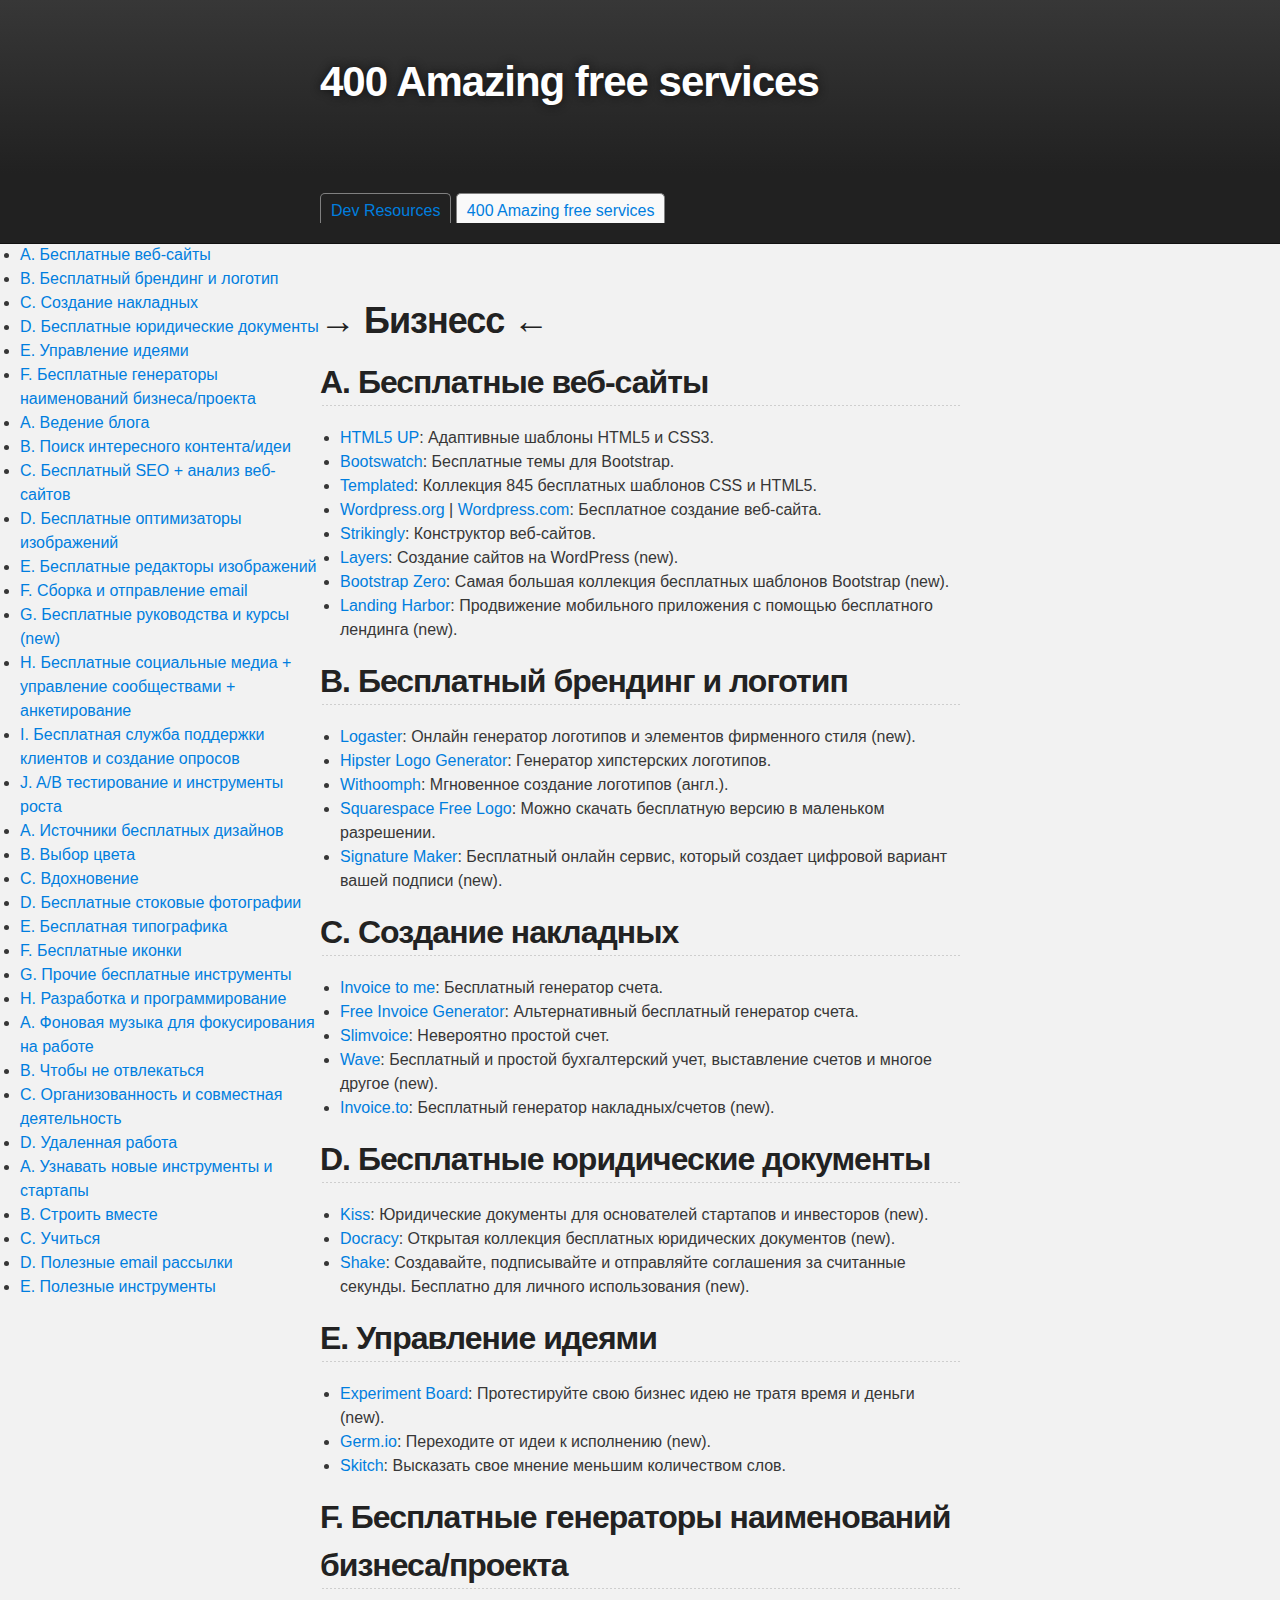
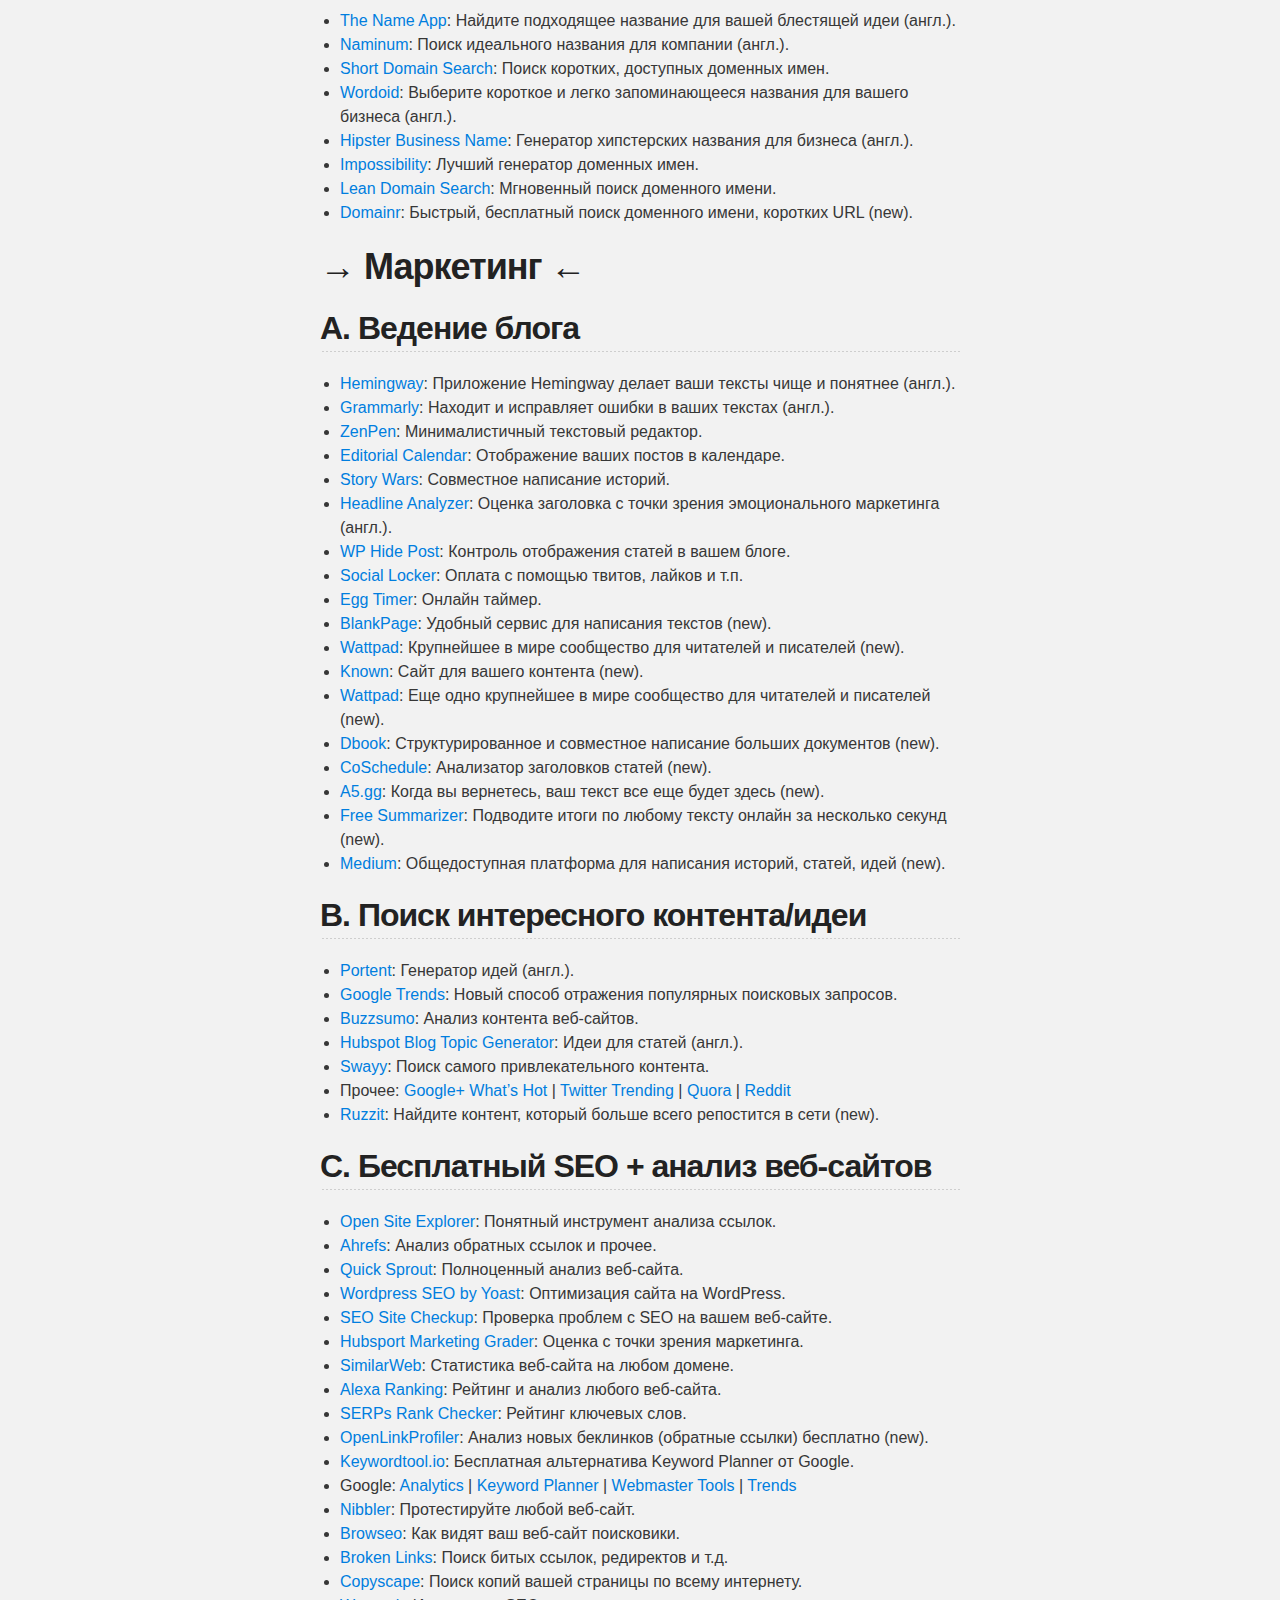
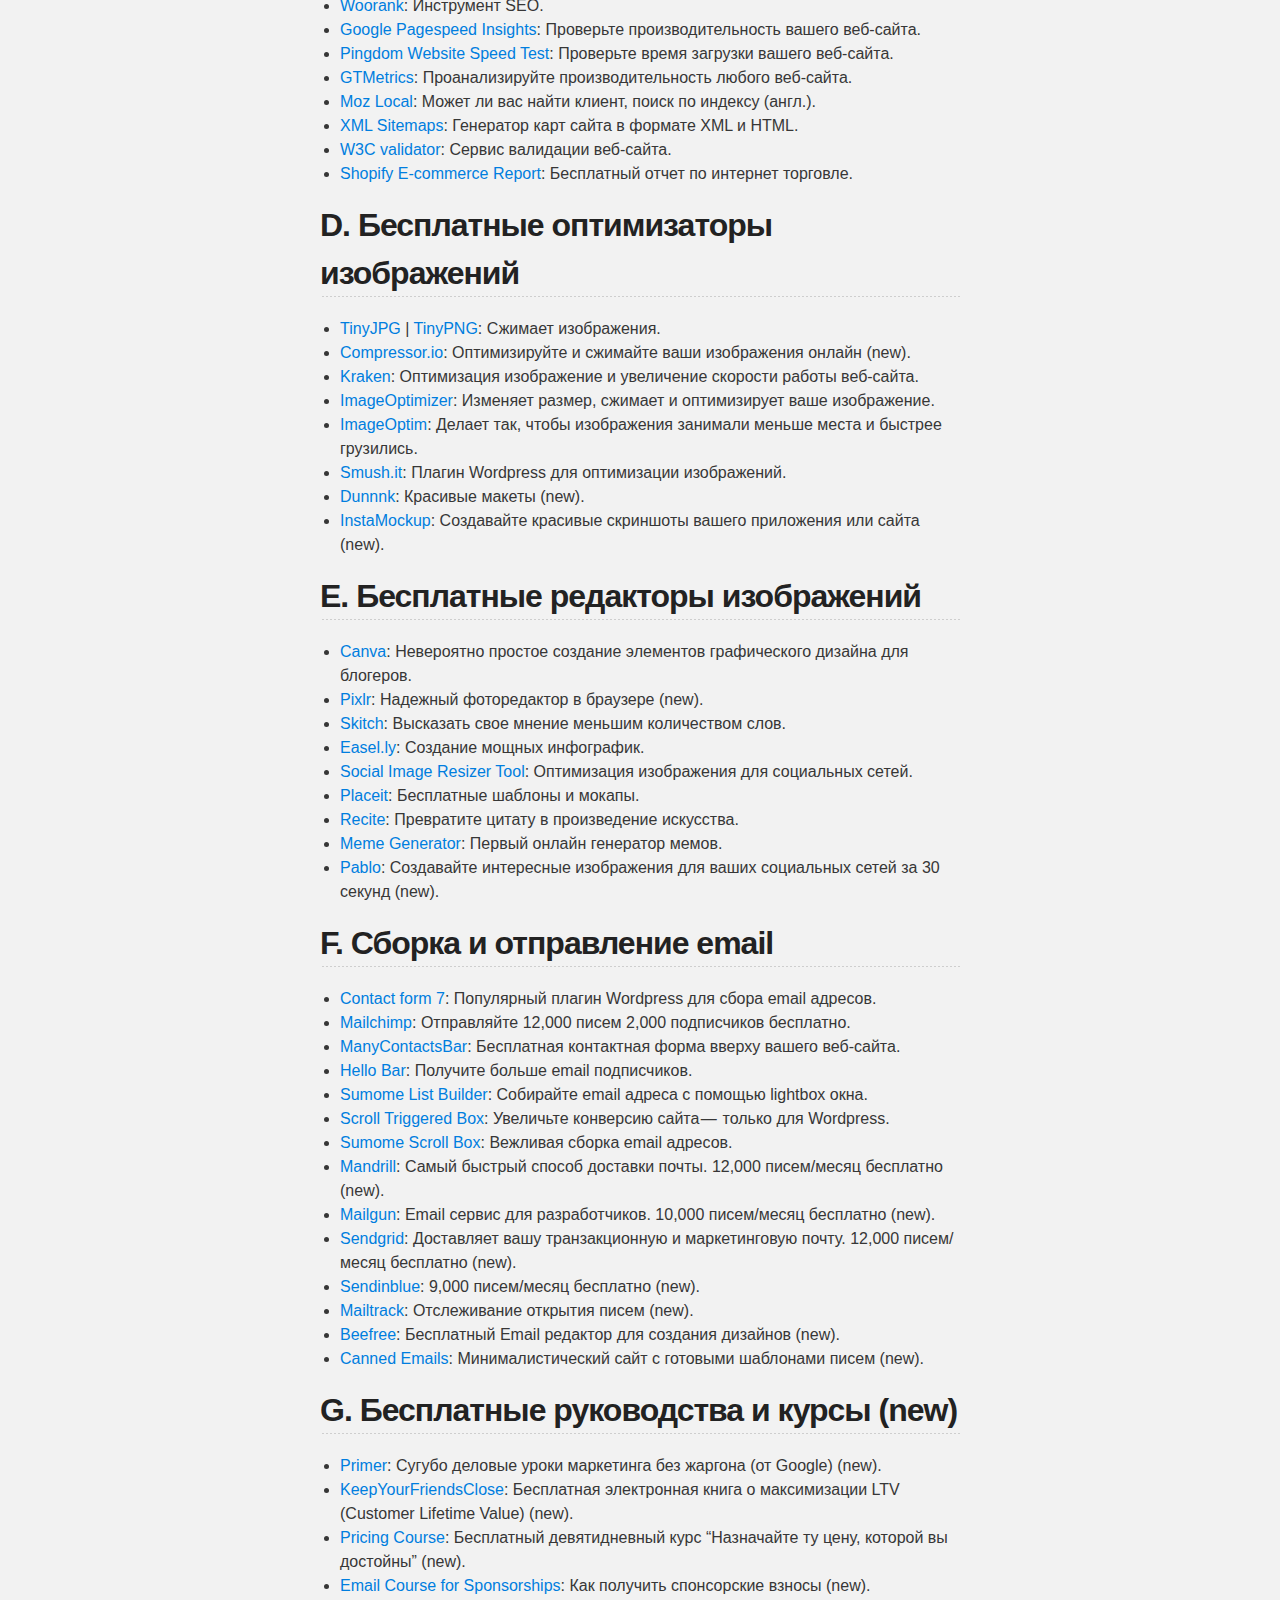
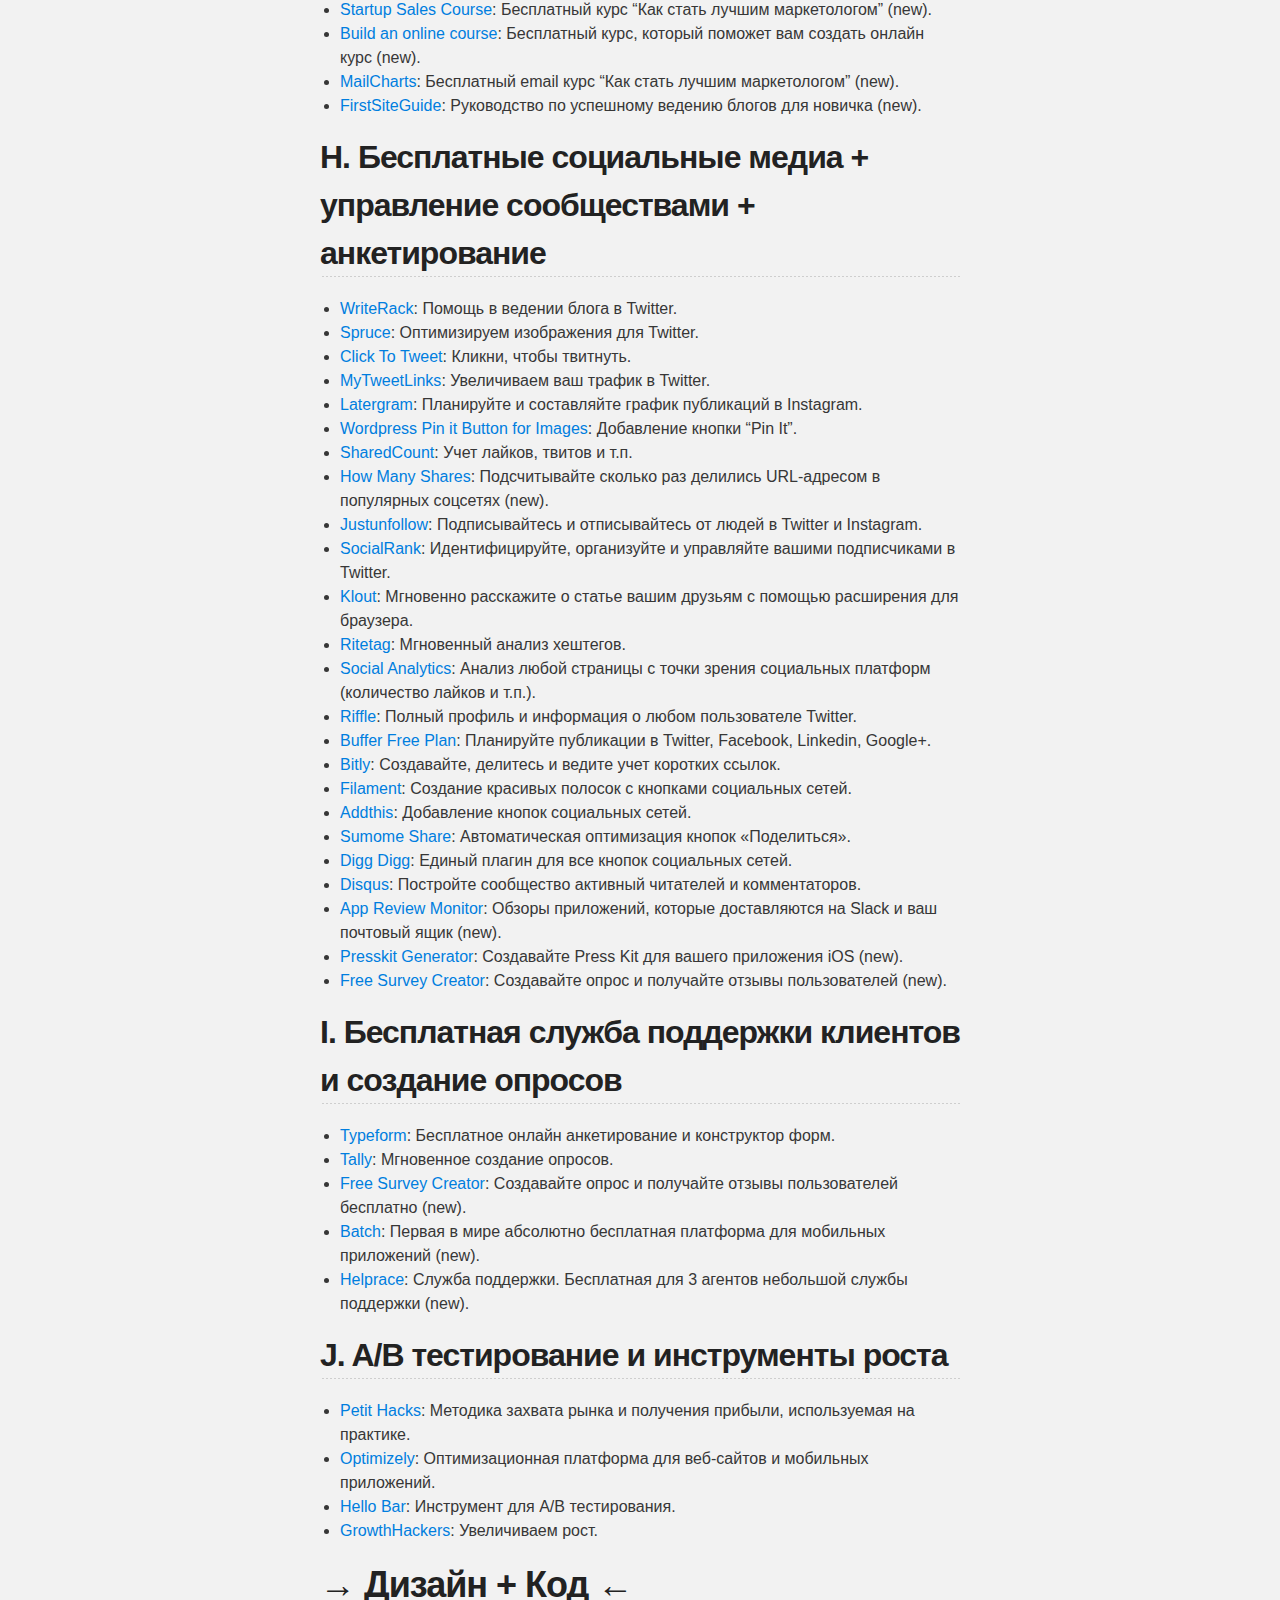
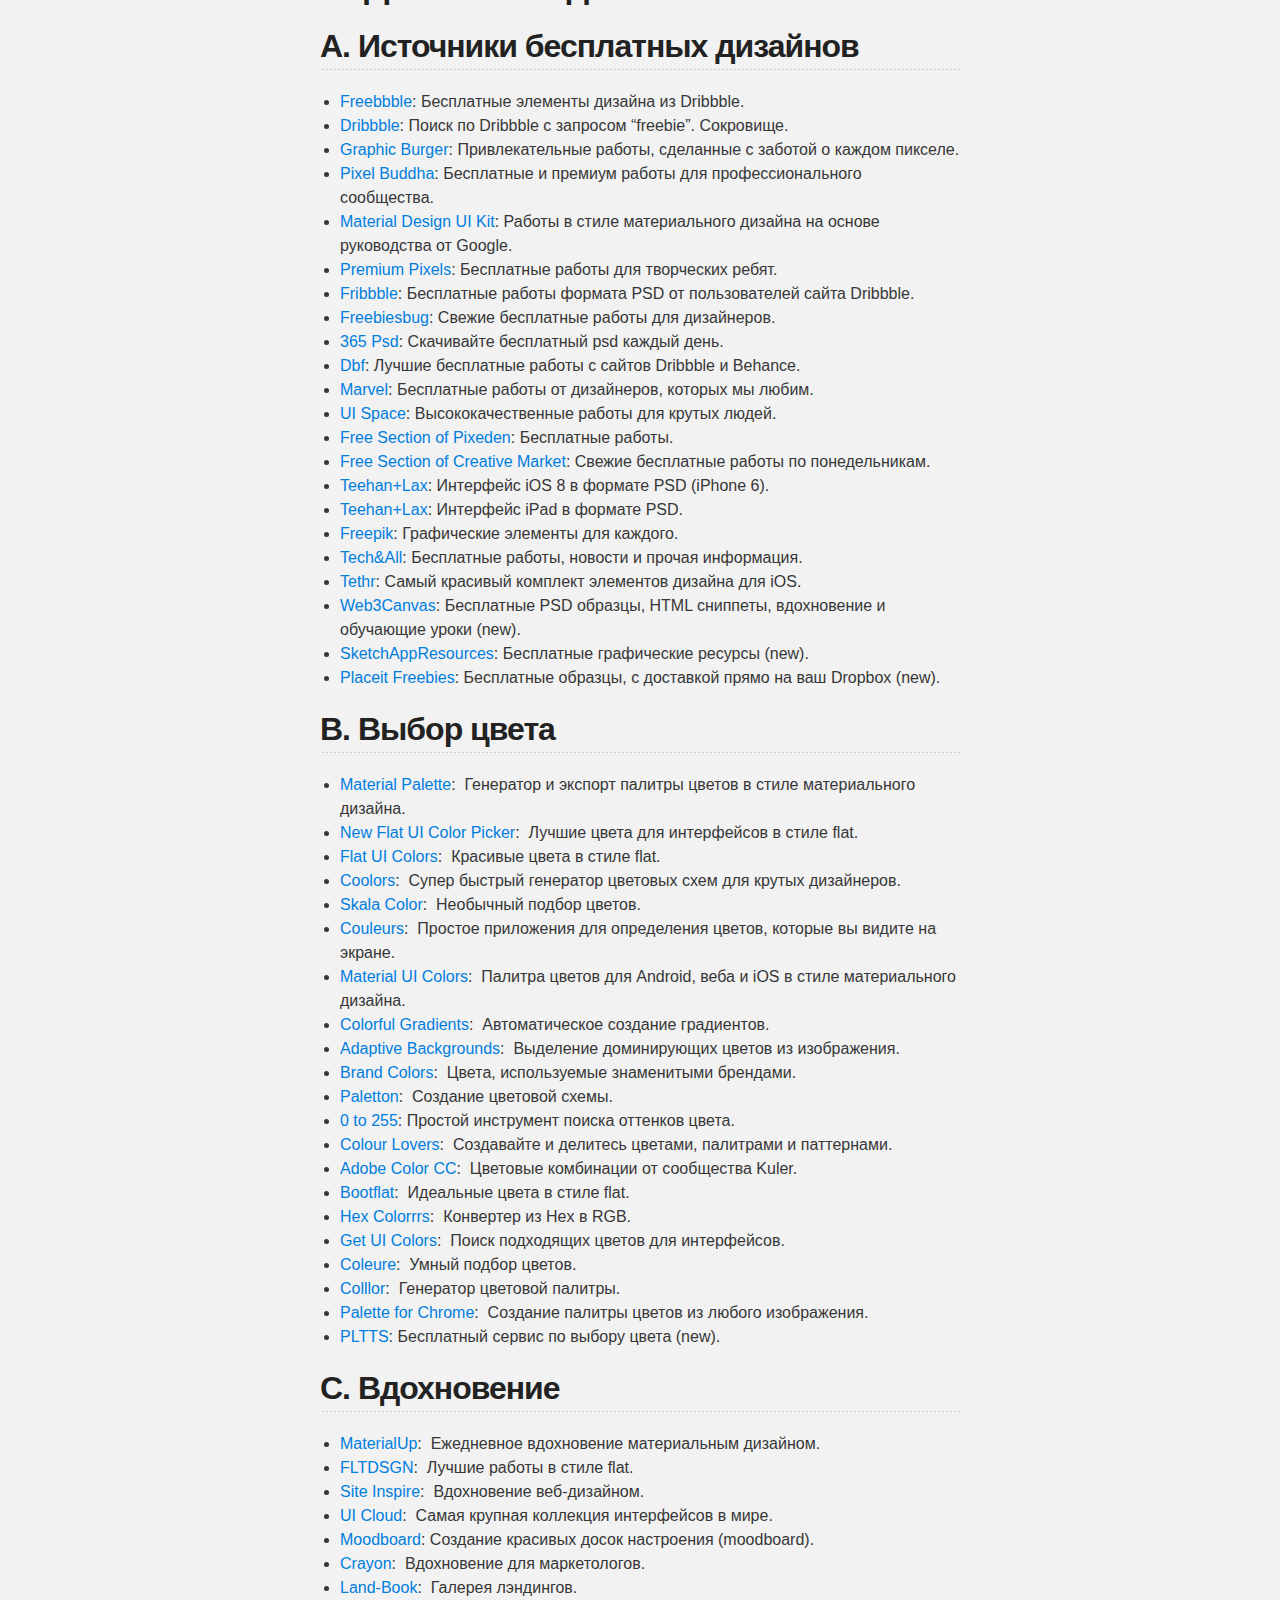
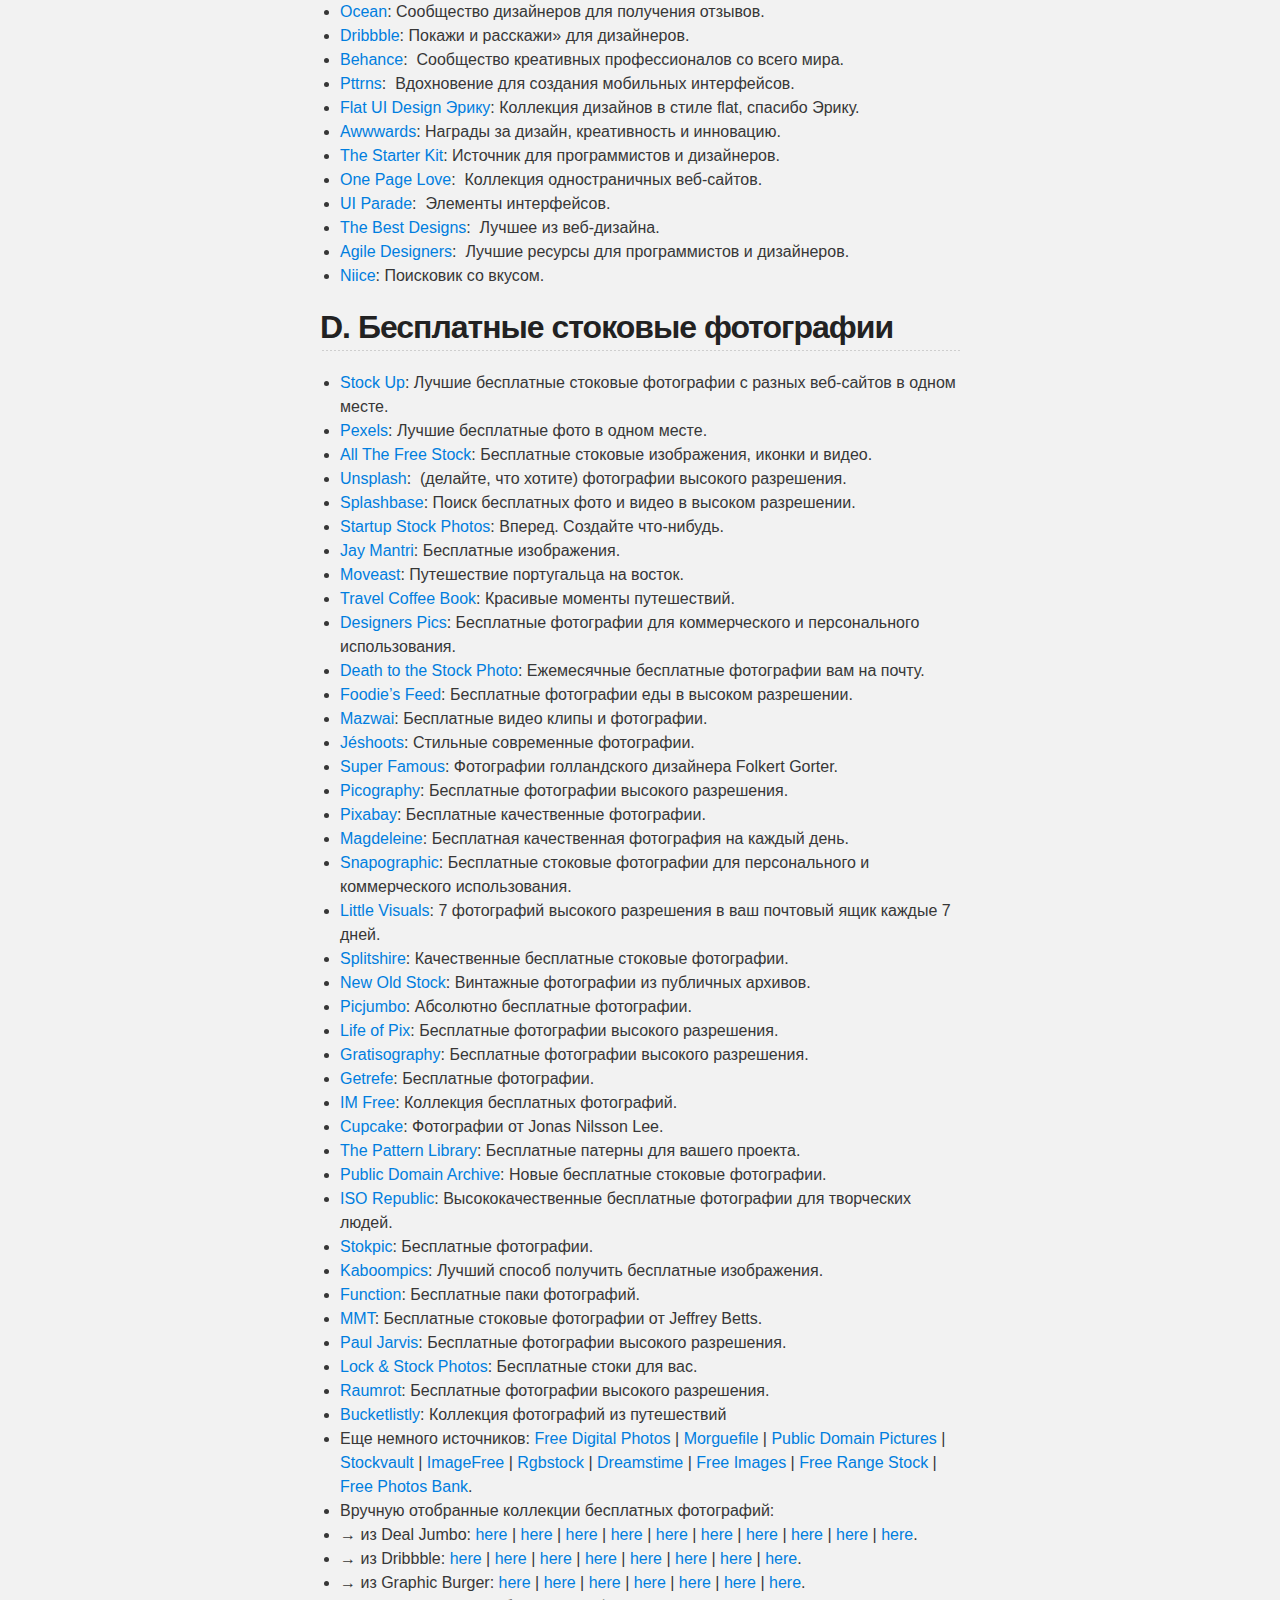
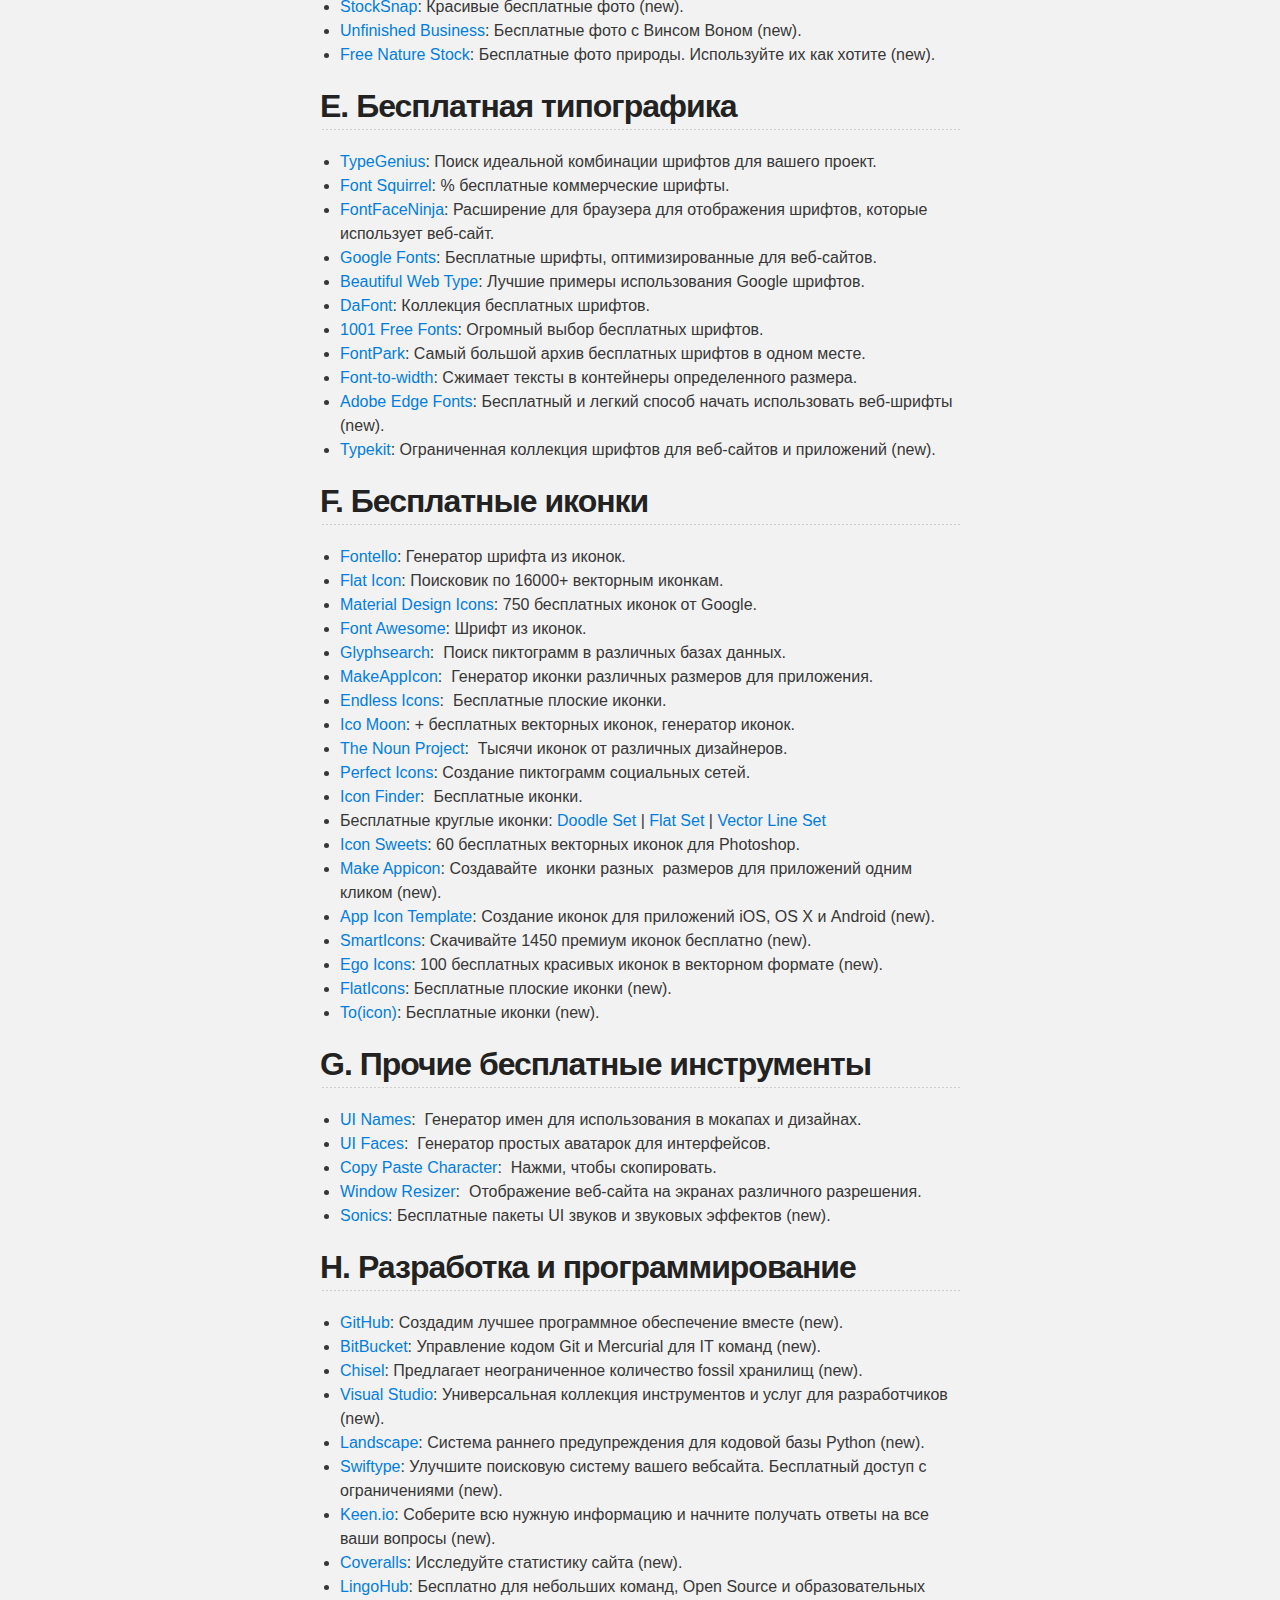
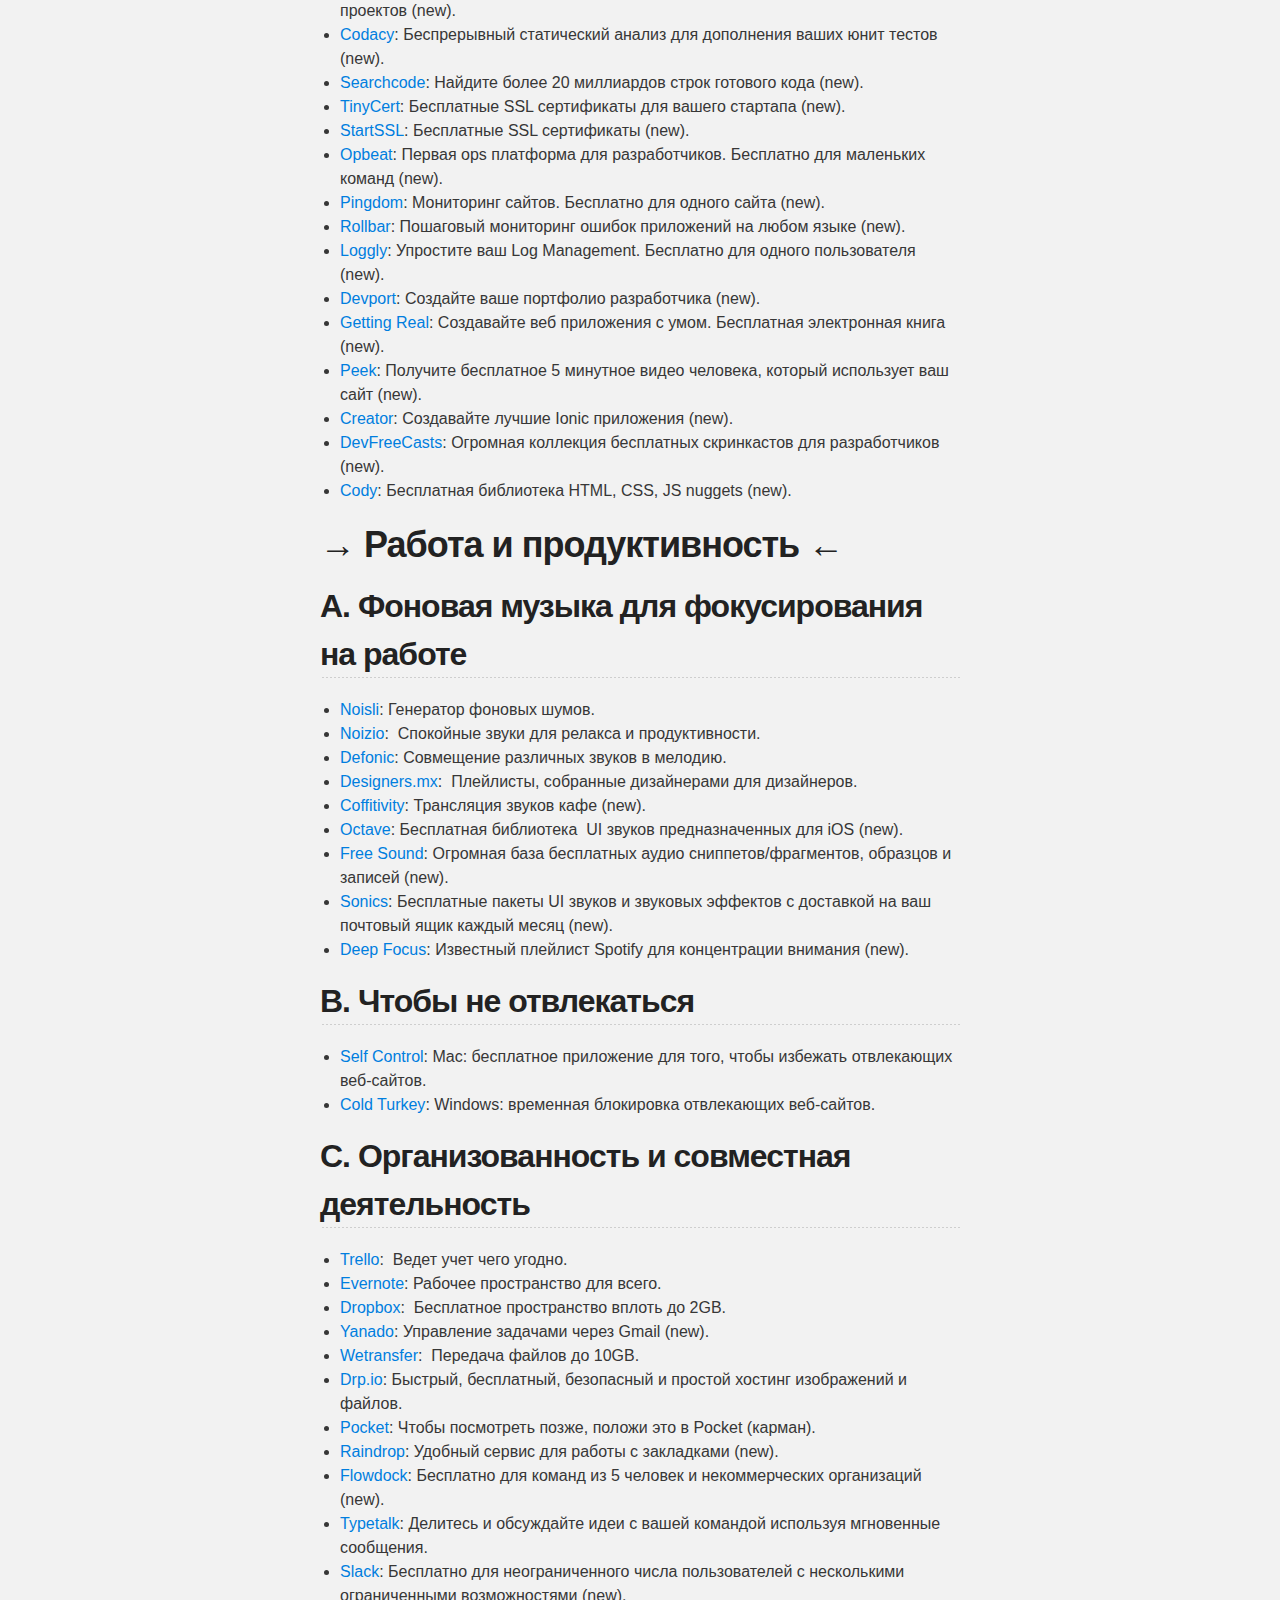
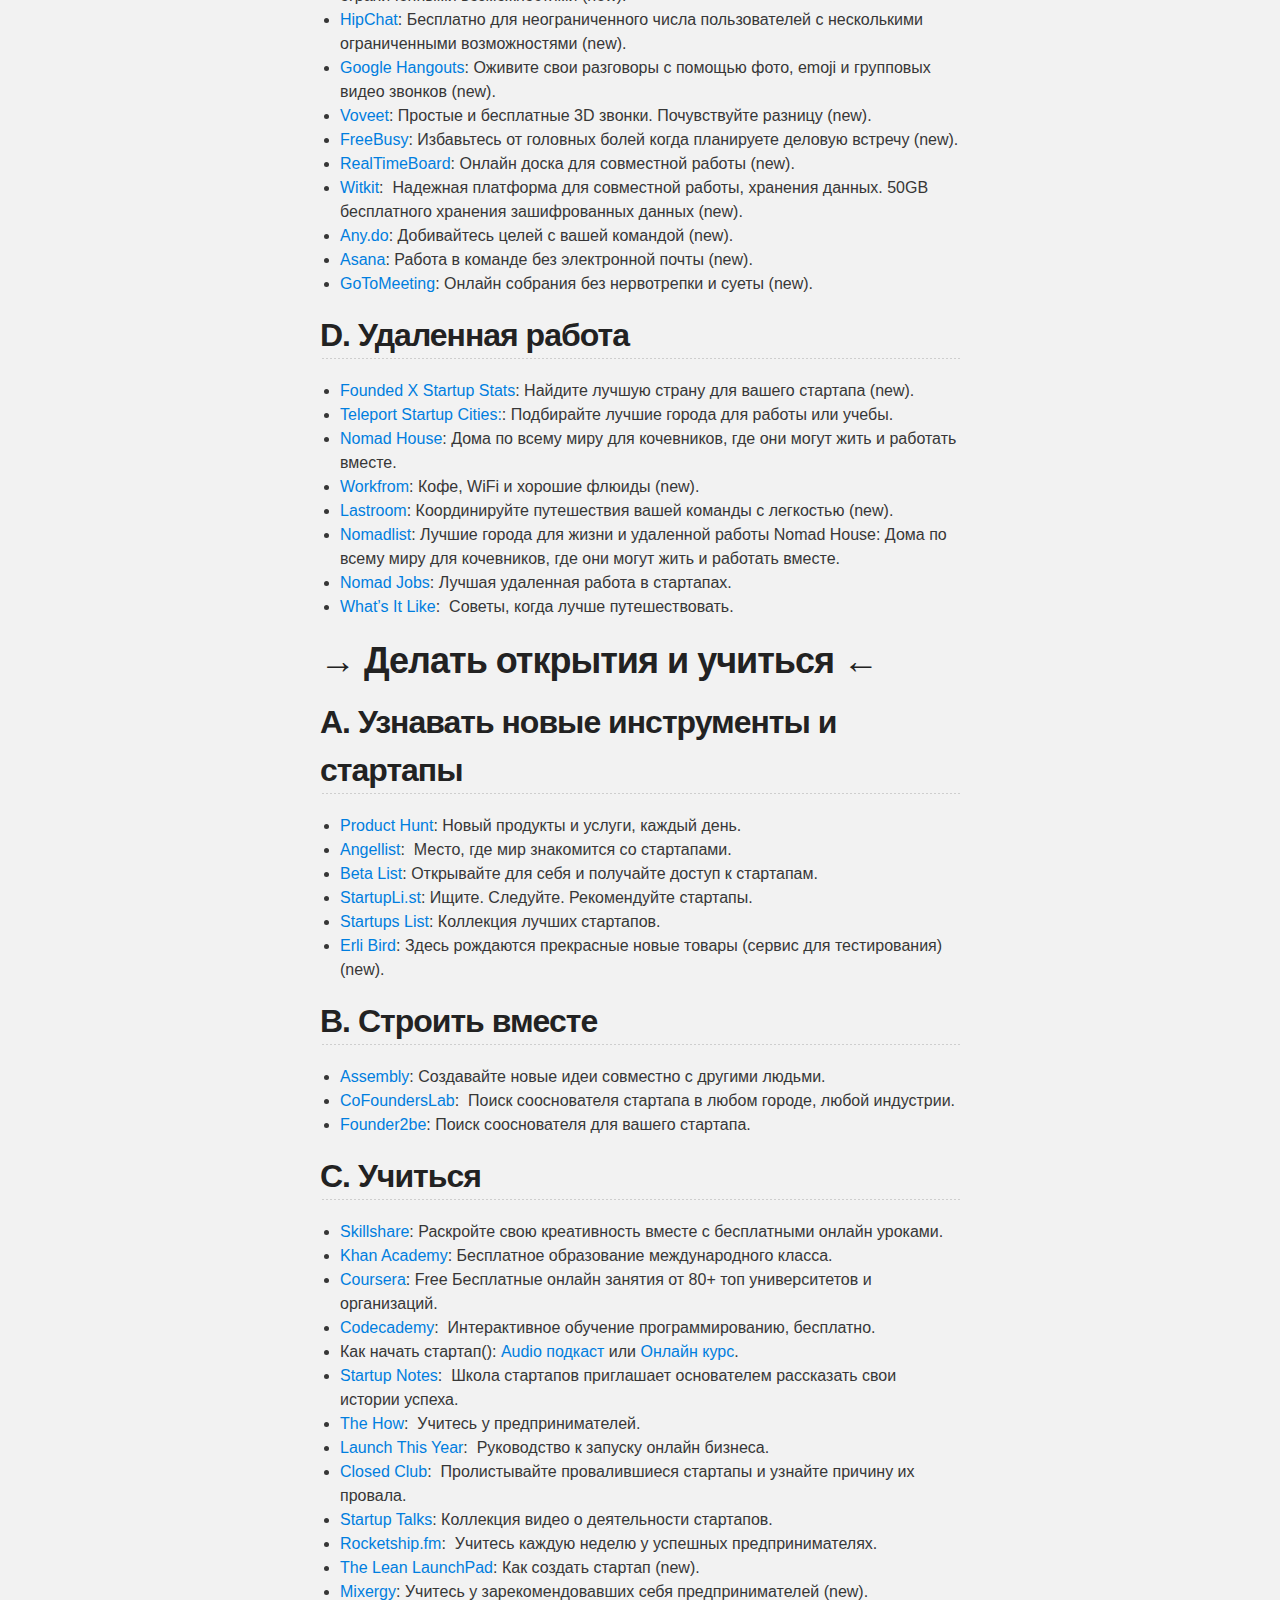
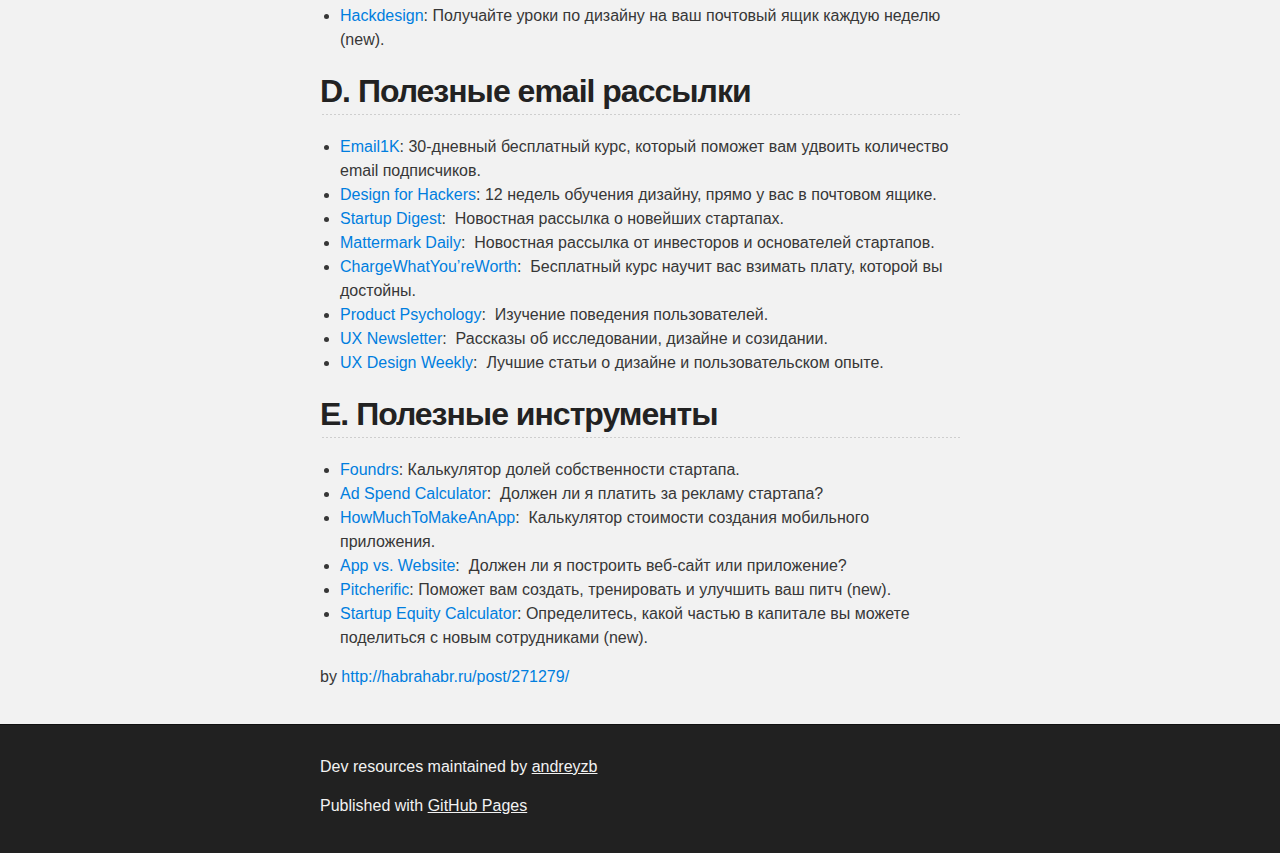
==== commit 0be46dca: "Sidebar menu" ====
--- a/400-services.html
+++ b/400-services.html
@@ -7,6 +7,9 @@
     <meta name="description" content="Dev resources : ">
 
     <link rel="stylesheet" type="text/css" media="screen" href="stylesheets/stylesheet.css">
+
+    <script type="text/javascript" src="https://code.jquery.com/jquery-1.11.3.min.js"></script>
+    <script type="text/javascript" src="javascripts/main.js"></script>
 
     <title>Dev resources | 400 Amazing free services</title>
   </head>
@@ -19,13 +22,14 @@
           <h1 id="project_title">400 Amazing free services</h1>
           <h2 id="project_tagline"></h2>
         </header>
-        <nav id="nav">
-          <ul>
-            <li><a href="index.html">Dev Resources</a></li>
-            <li><a href="400-services.html">400 Amazing free services</a></li>
-          </ul>
-
-        </nav>
+    </div>
+    <div id="nav_wrap" class="outer">
+      <nav id="nav" class="inner">
+        <ul>
+          <li><a href="index.html">Dev Resources</a></li>
+          <li class="active"><a href="400-services.html">400 Amazing free services</a></li>
+        </ul>
+      </nav>
     </div>
 
     <!-- MAIN CONTENT -->
--- a/stylesheets/stylesheet.css
+++ b/stylesheets/stylesheet.css
@@ -358,6 +358,7 @@
   background: #f2f2f2;
   border-top: 1px solid #111;
   border-bottom: 1px solid #111;
+  position: relative;
 }
 
 #main_content {
@@ -368,7 +369,38 @@
   background: #212121;
 }
 
-
+#nav ul{
+  margin: 0;
+  padding: 0;
+}
+
+#nav ul li{
+  display: inline-block;
+  padding: 5px 10px 0;
+  border: 1px solid #808080;
+  border-radius: 5px 5px 0 0;
+  border-bottom: none;
+  transition: background-color 0.5s ease;
+}
+
+#nav ul li:hover,
+#nav ul li.active{
+  background-color: #F9F9F9;
+  transition: background-color 0.5s ease;
+}
+#nav ul li:hover a,
+#nav ul li a:hover{
+  text-decoration: none;
+}
+
+
+#sidebar {
+    float: left;
+    position: absolute;
+    top: 0;
+    width: 25%;
+    z-index: 1;
+}
 
 /*******************************************************************************
 Small Device Styles
@@ -423,3 +455,5 @@
   }
 
 }
+
+
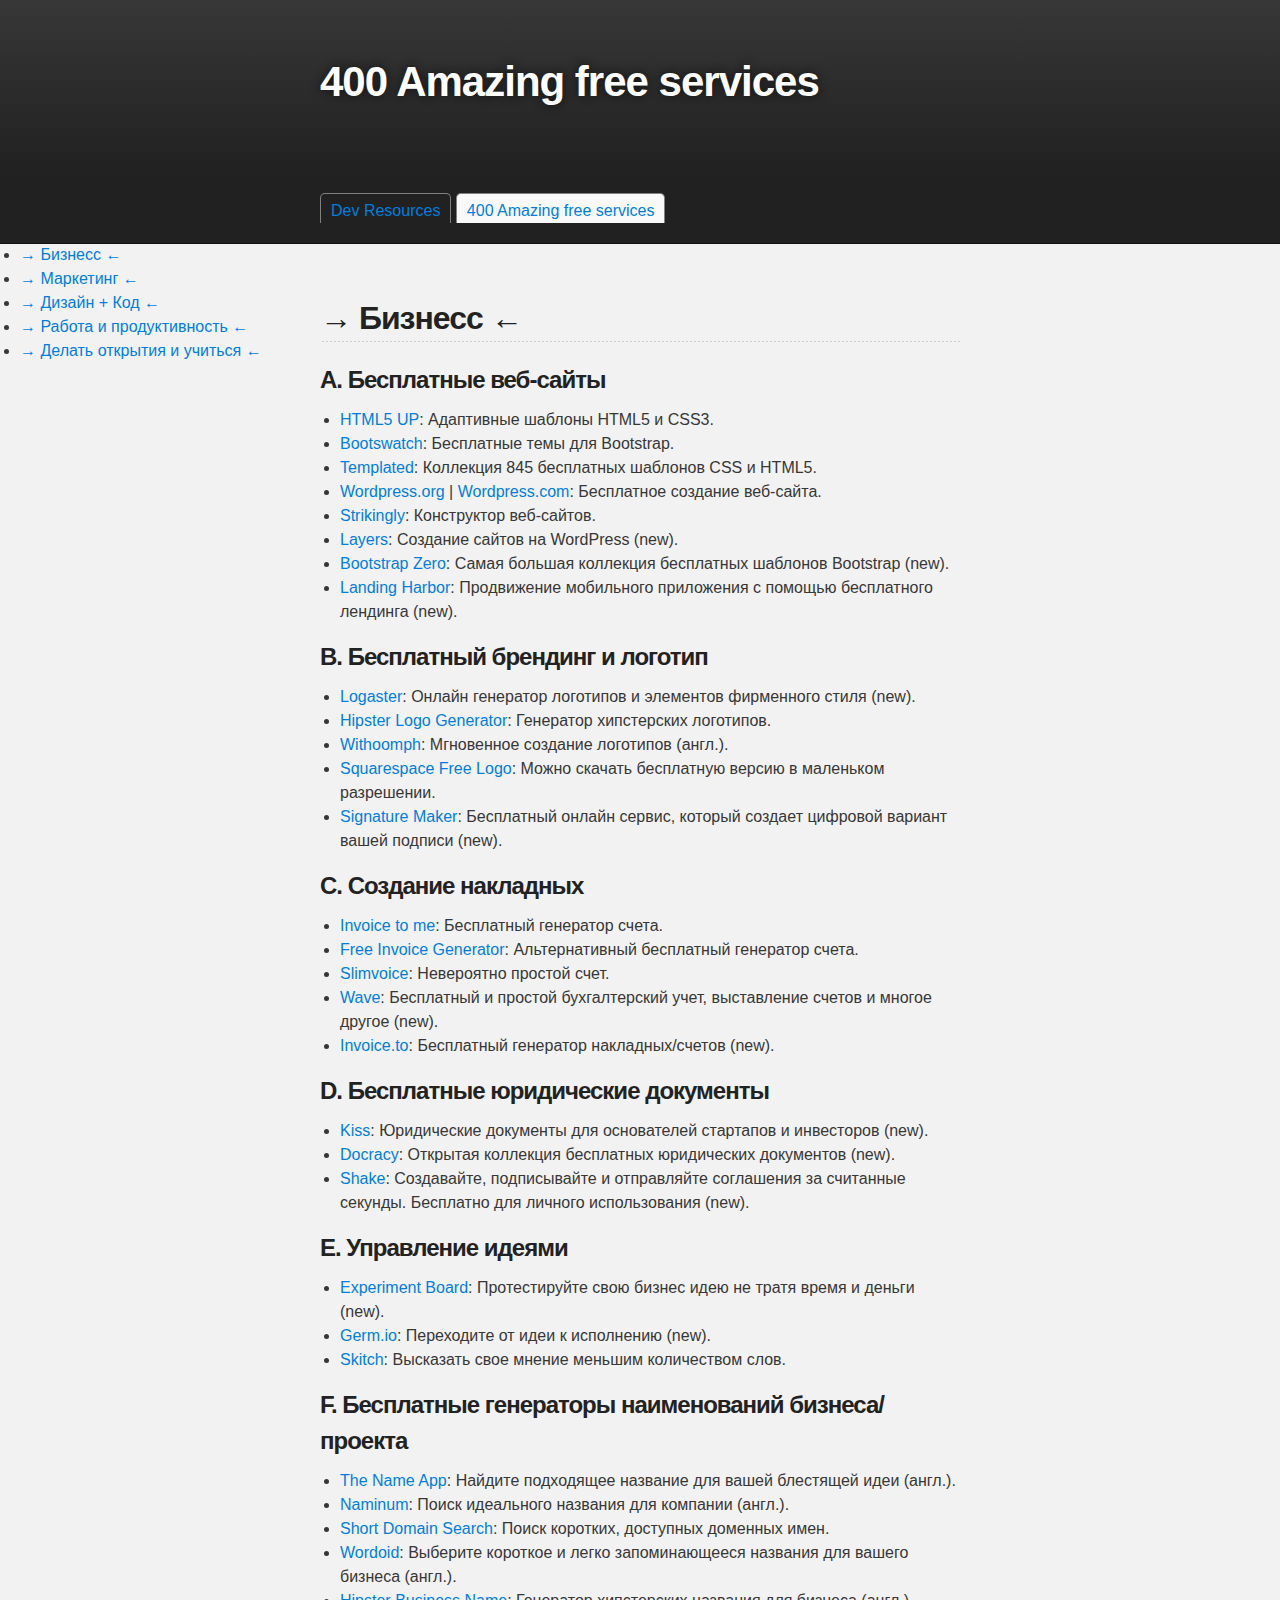
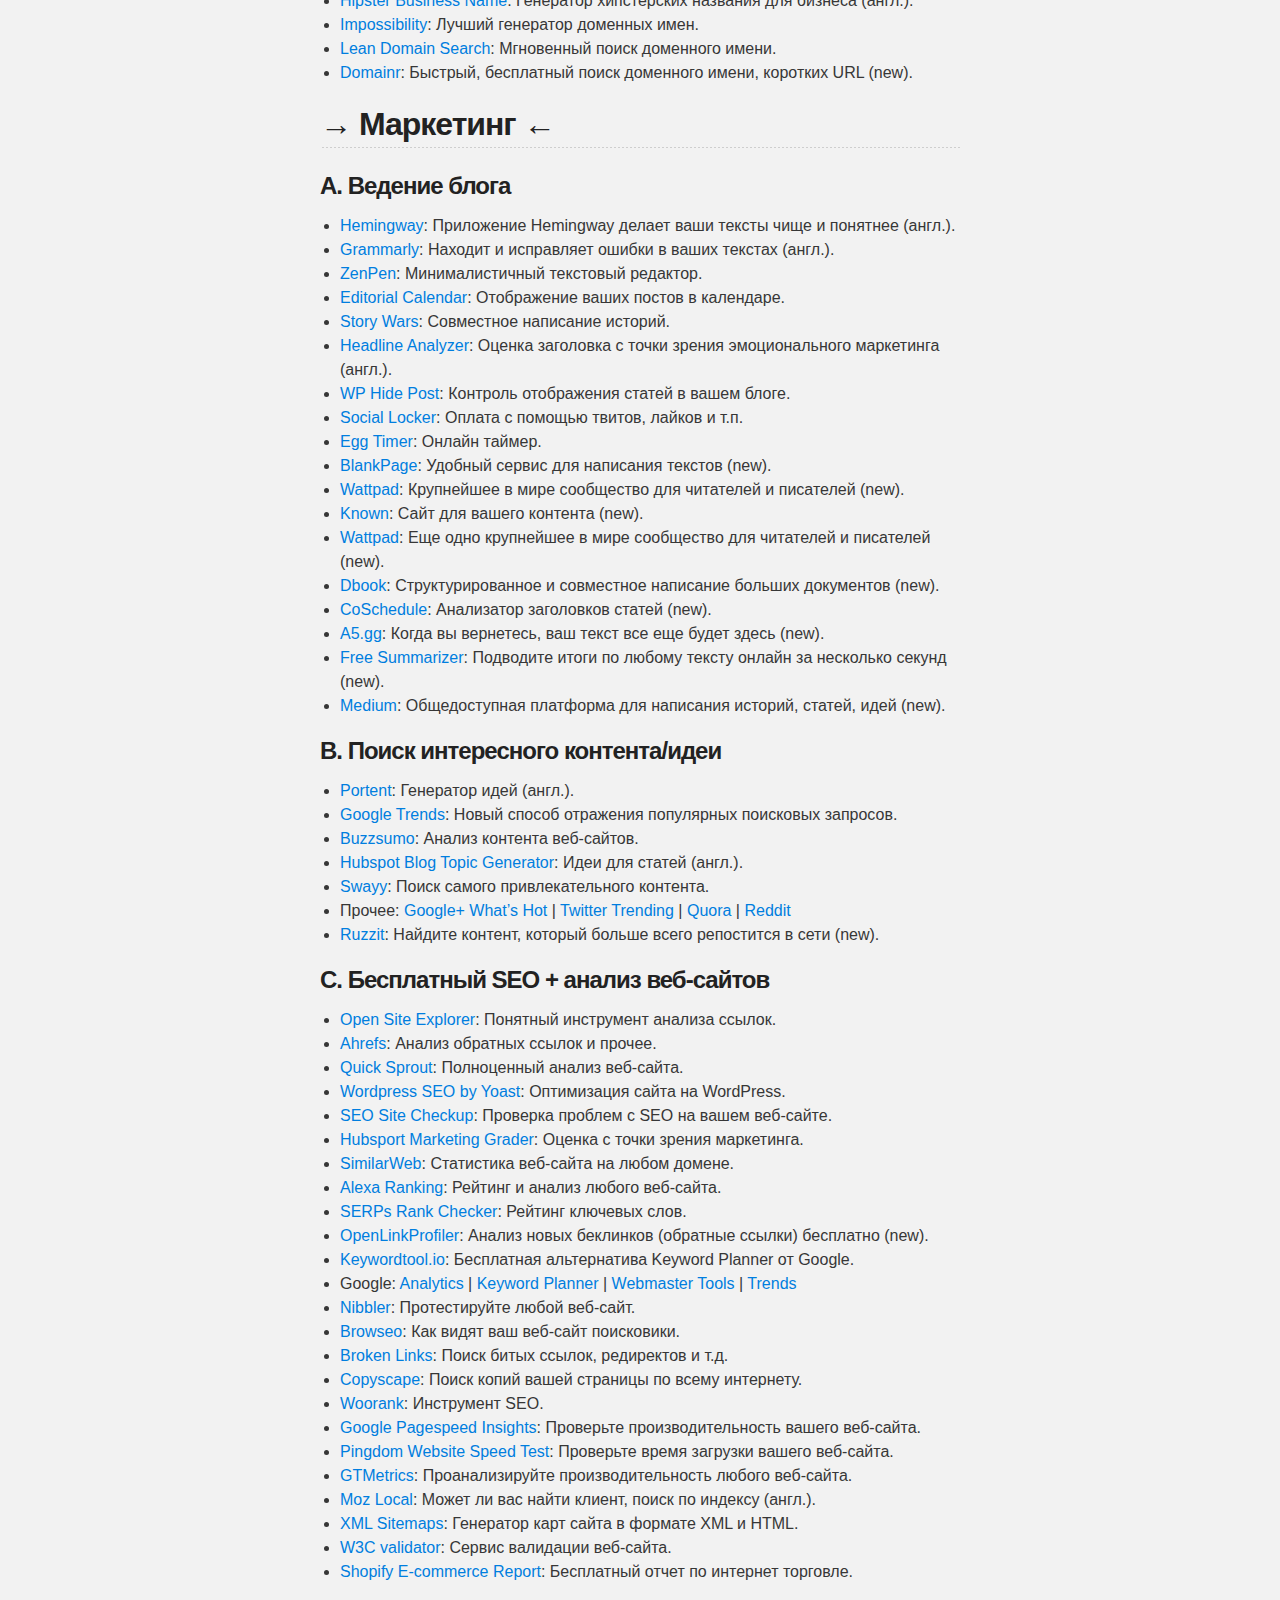
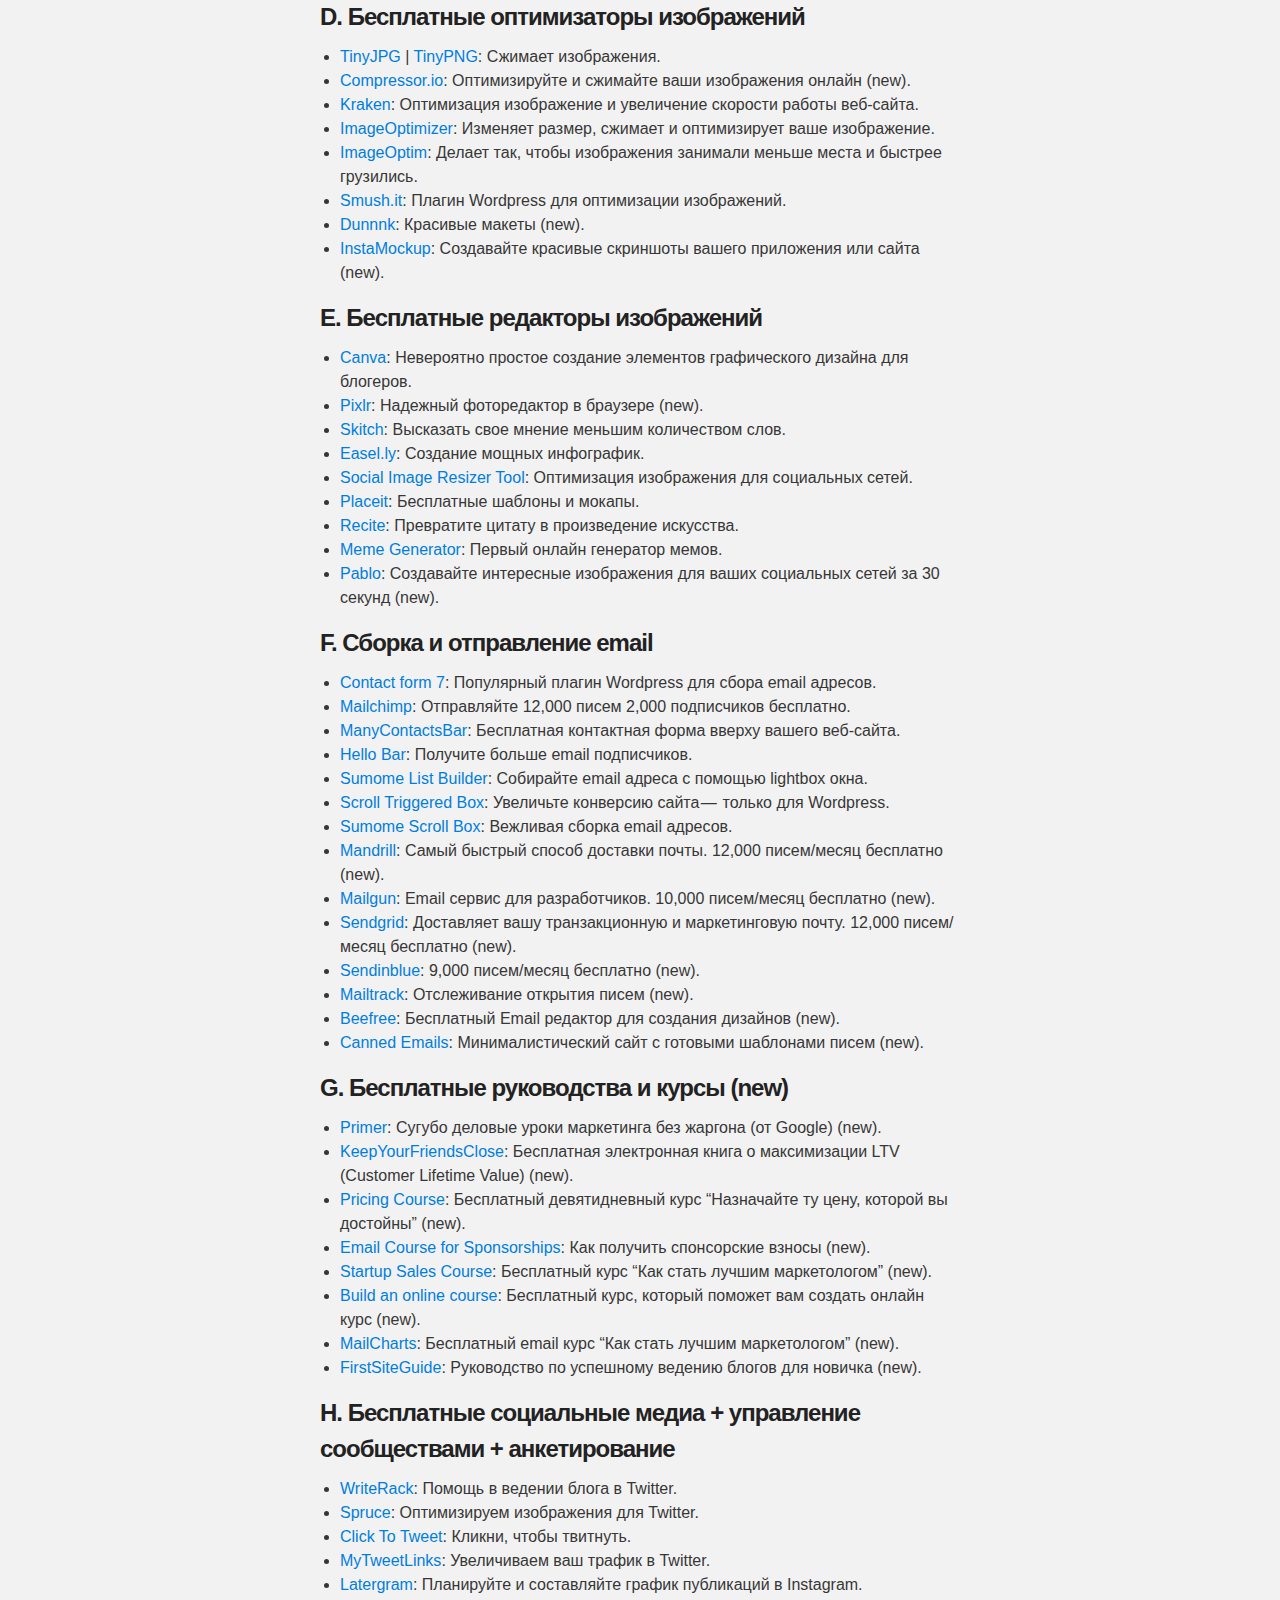
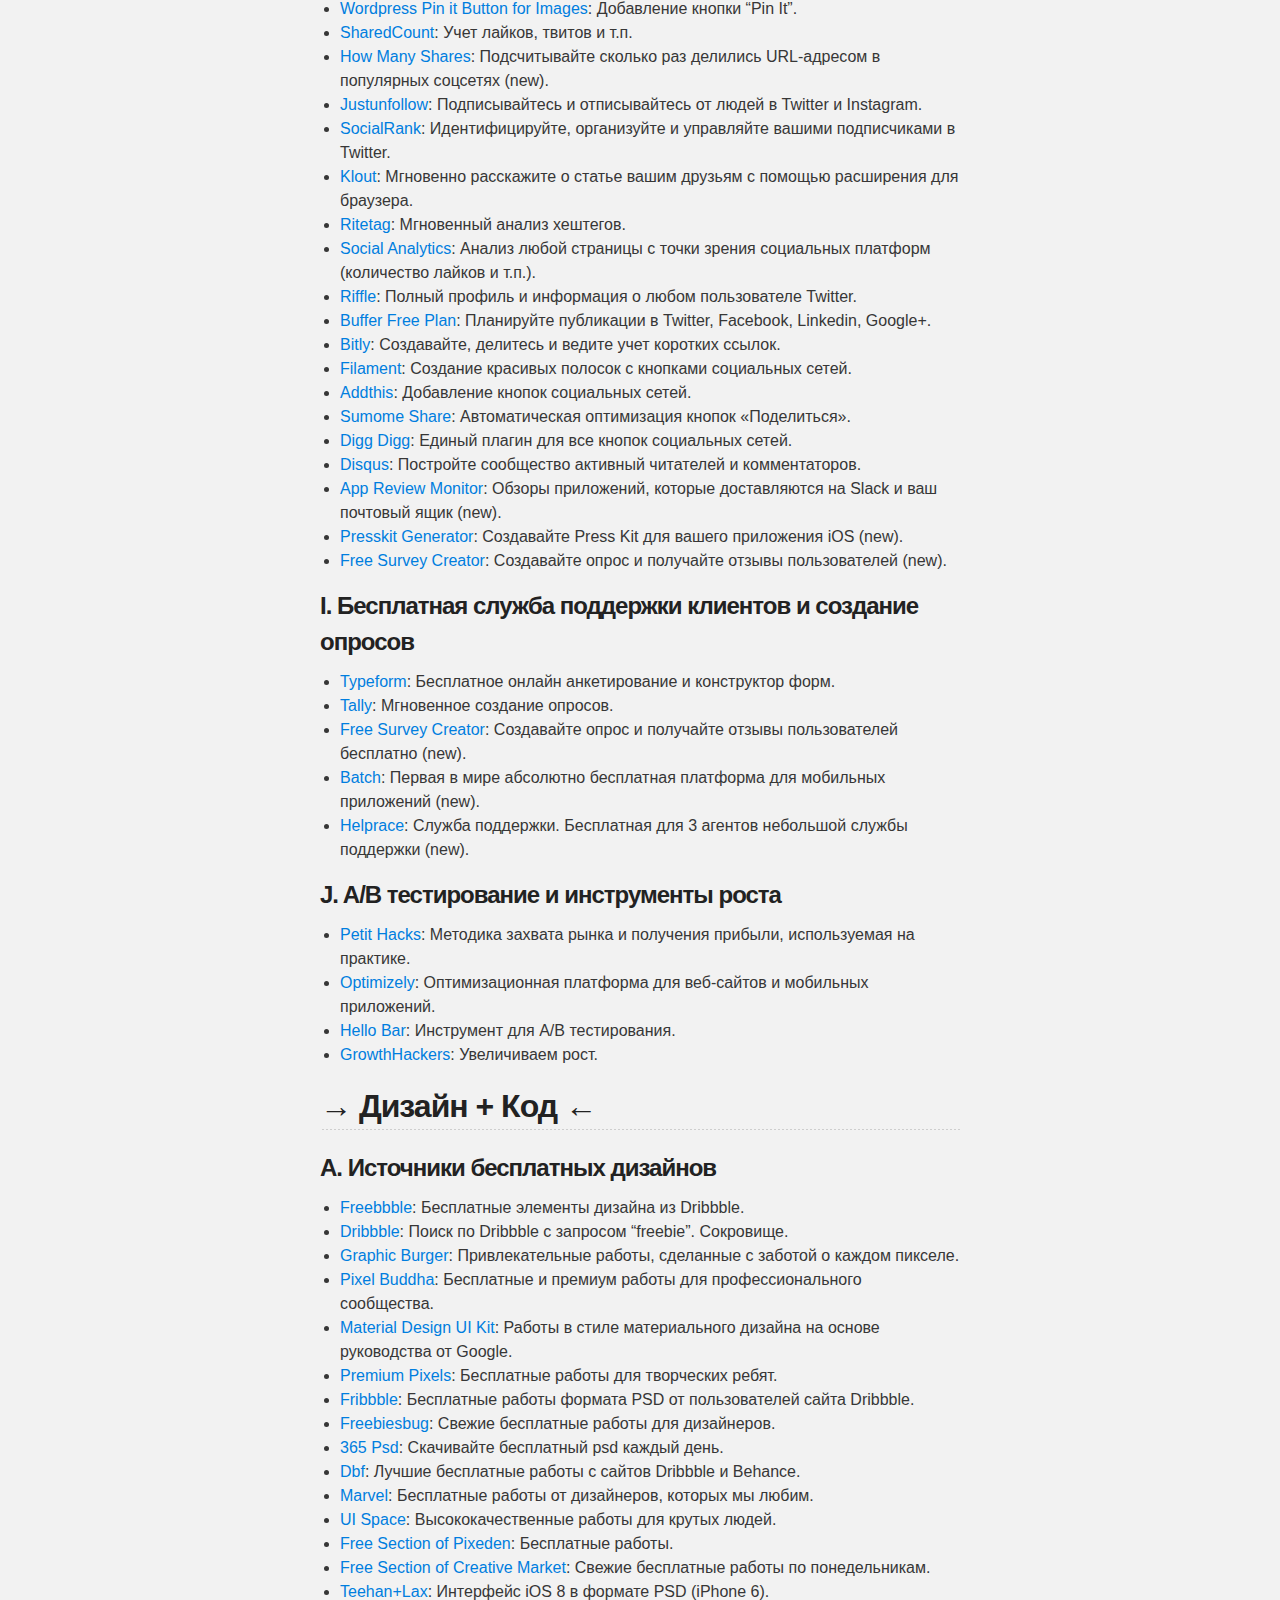
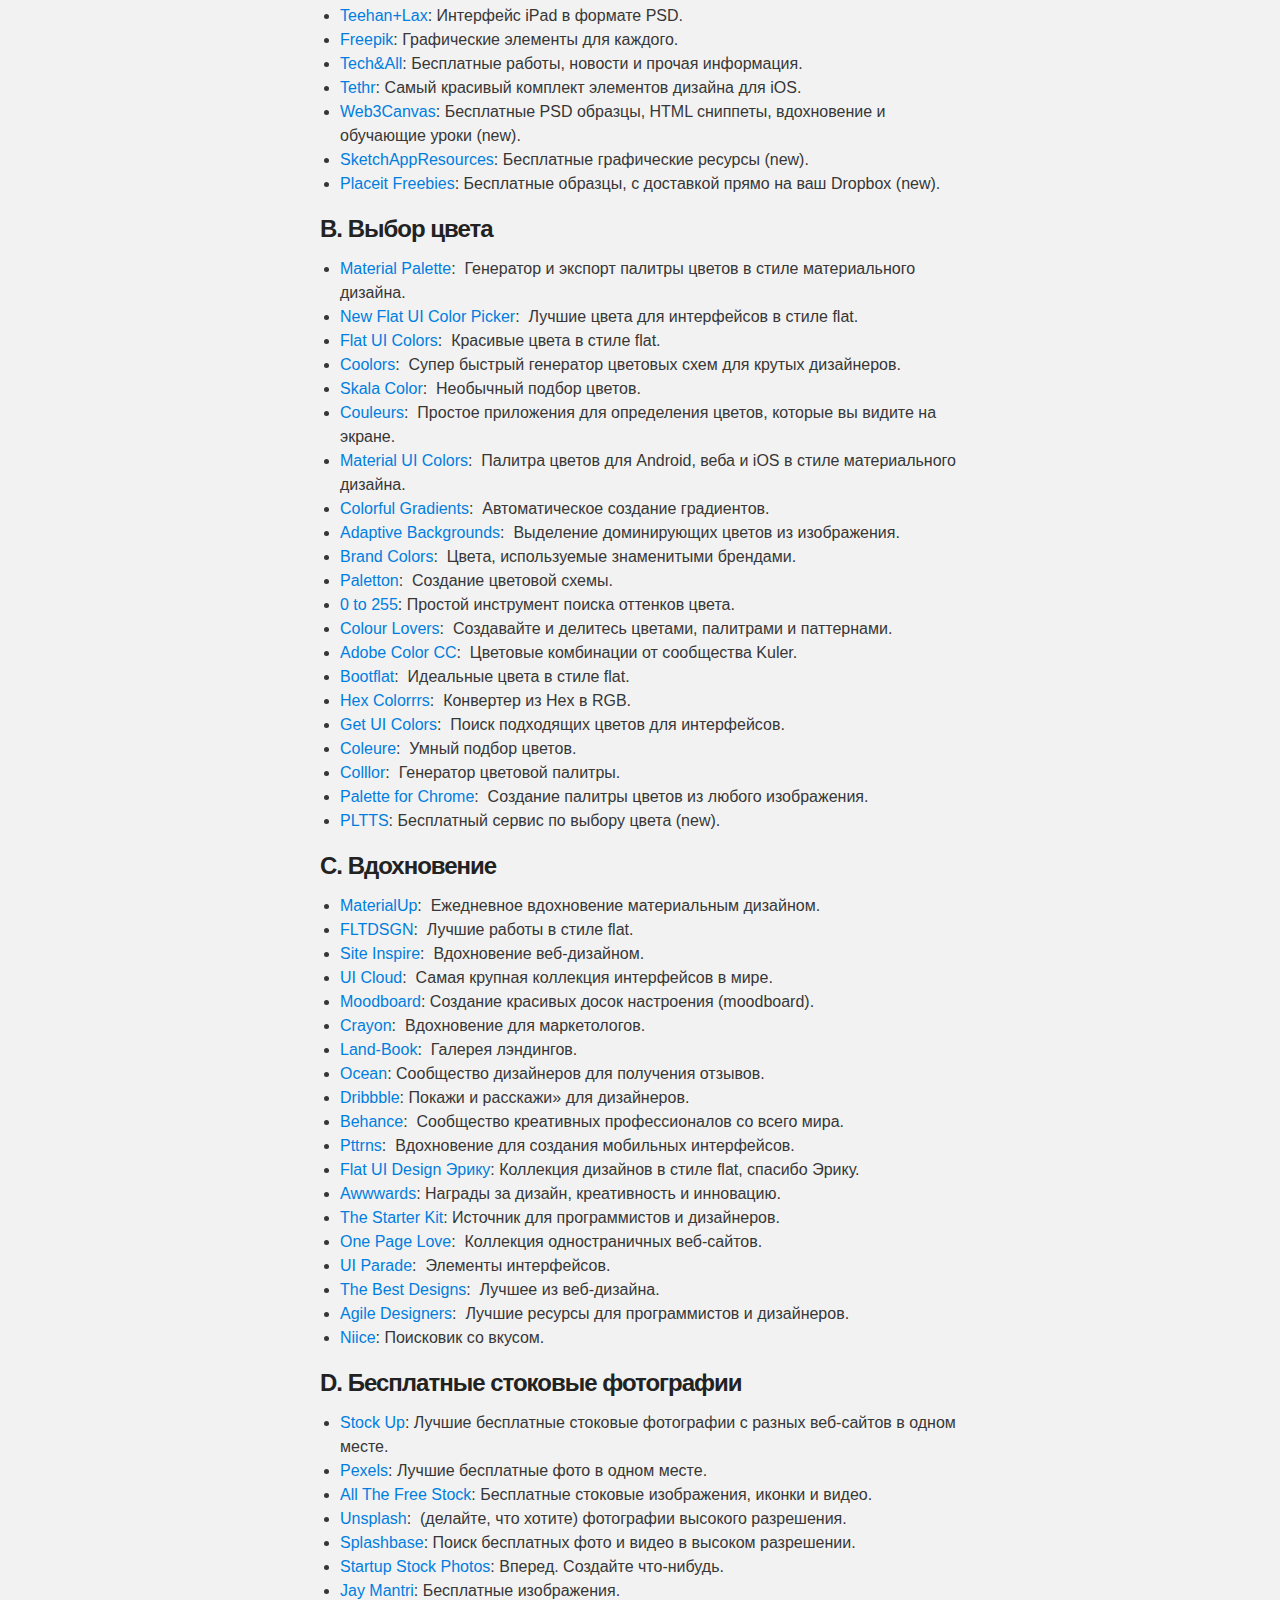
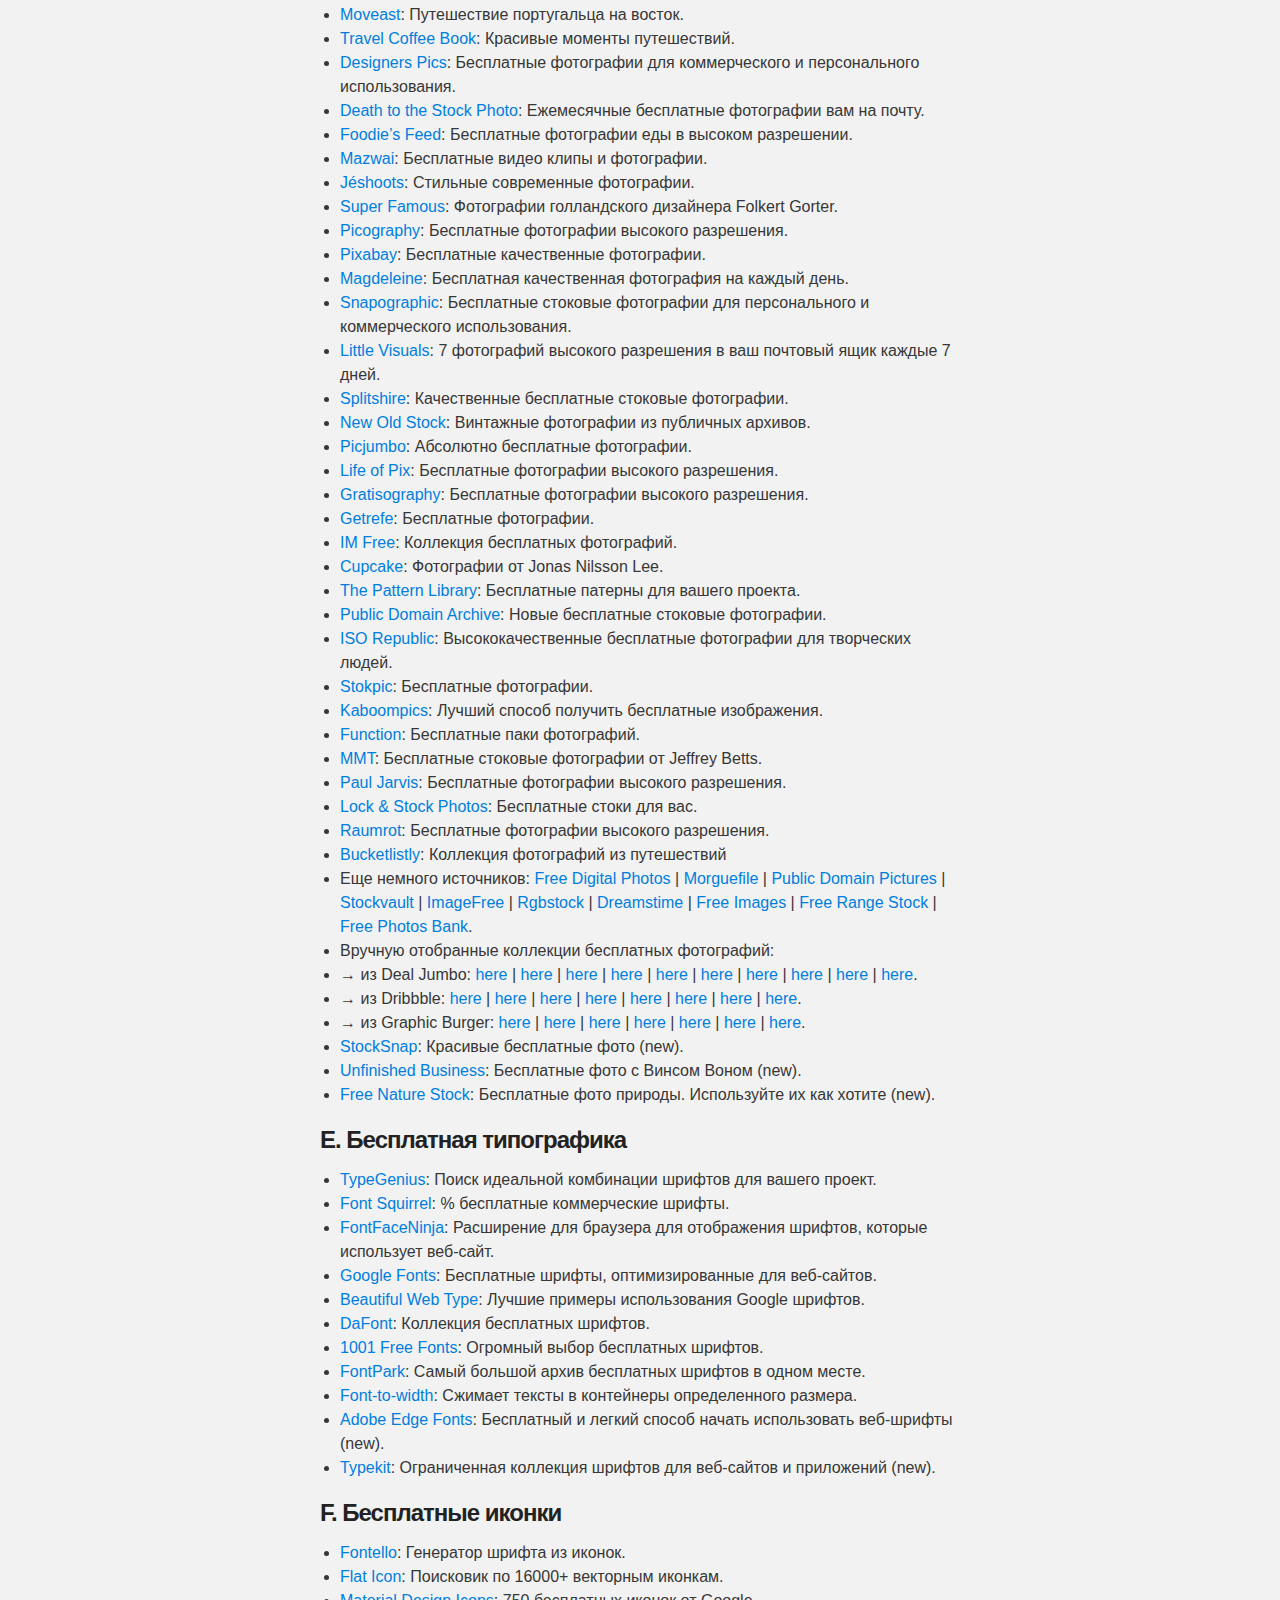
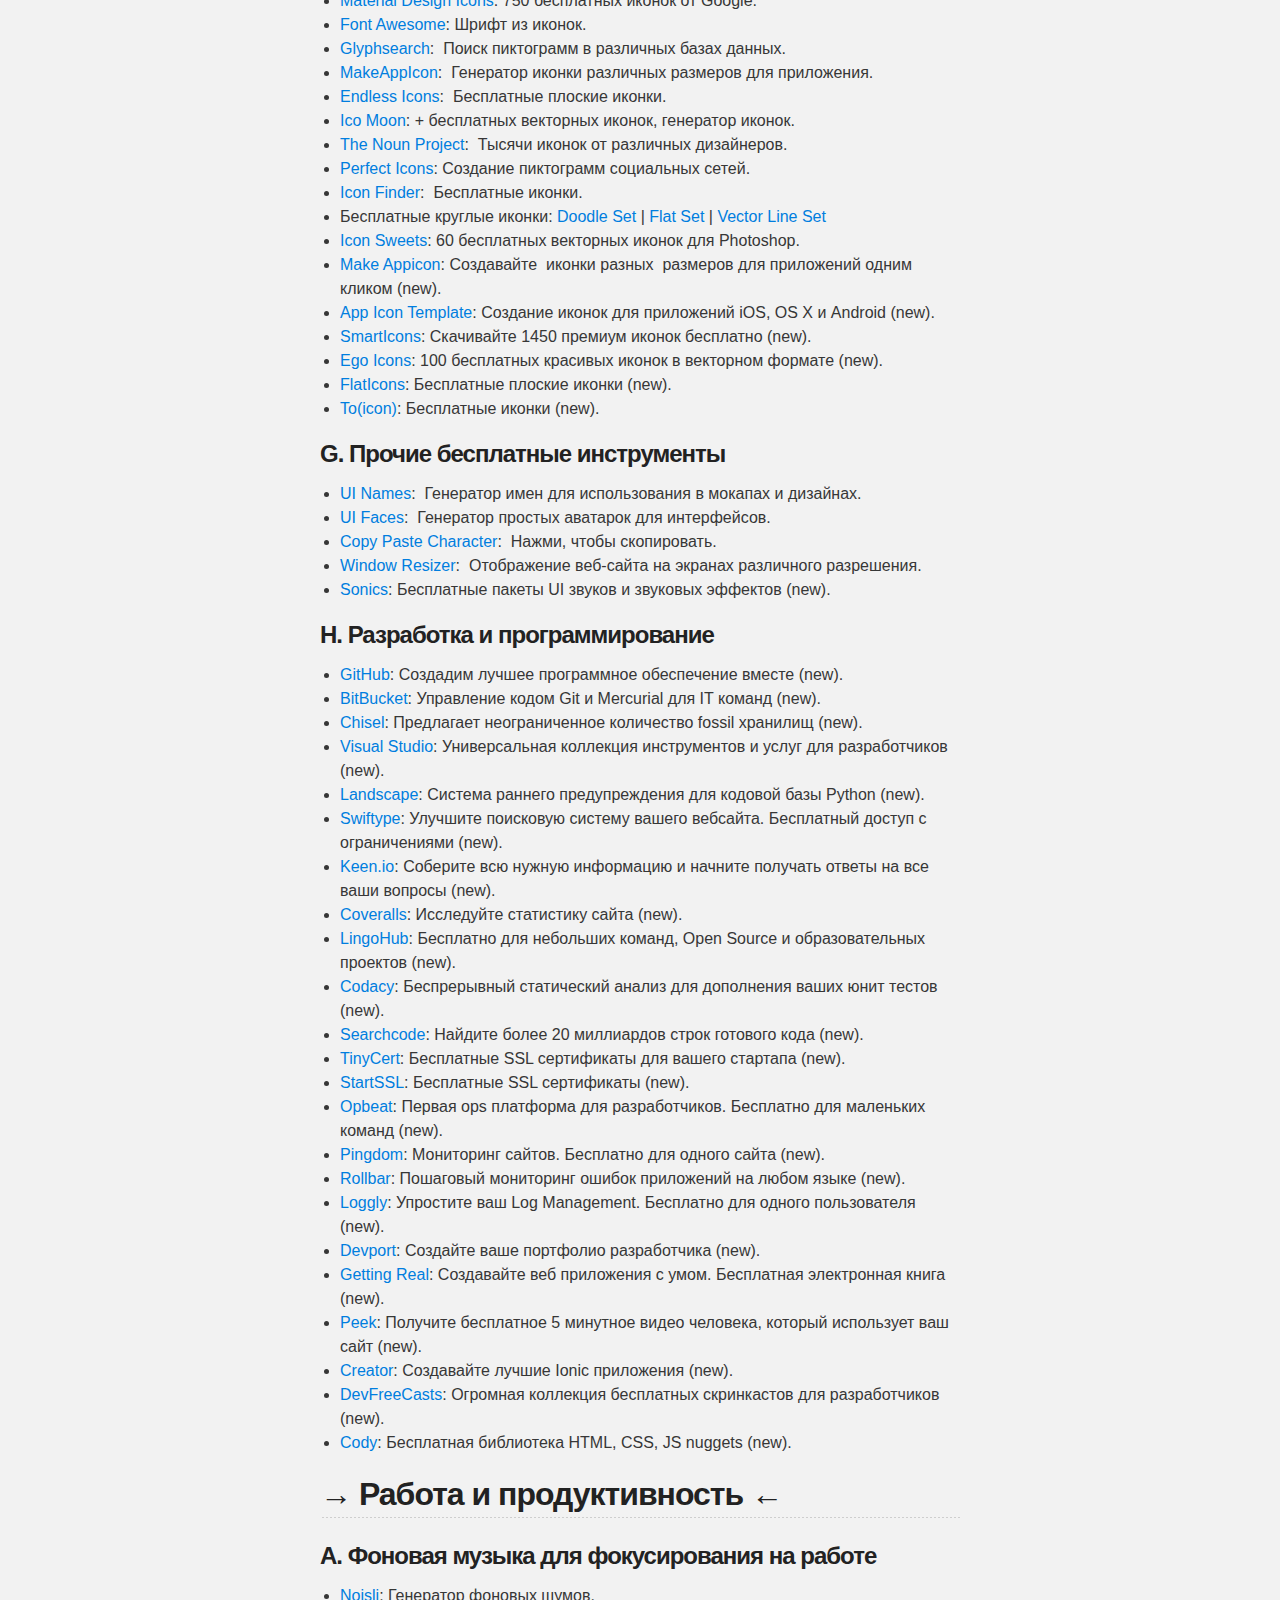
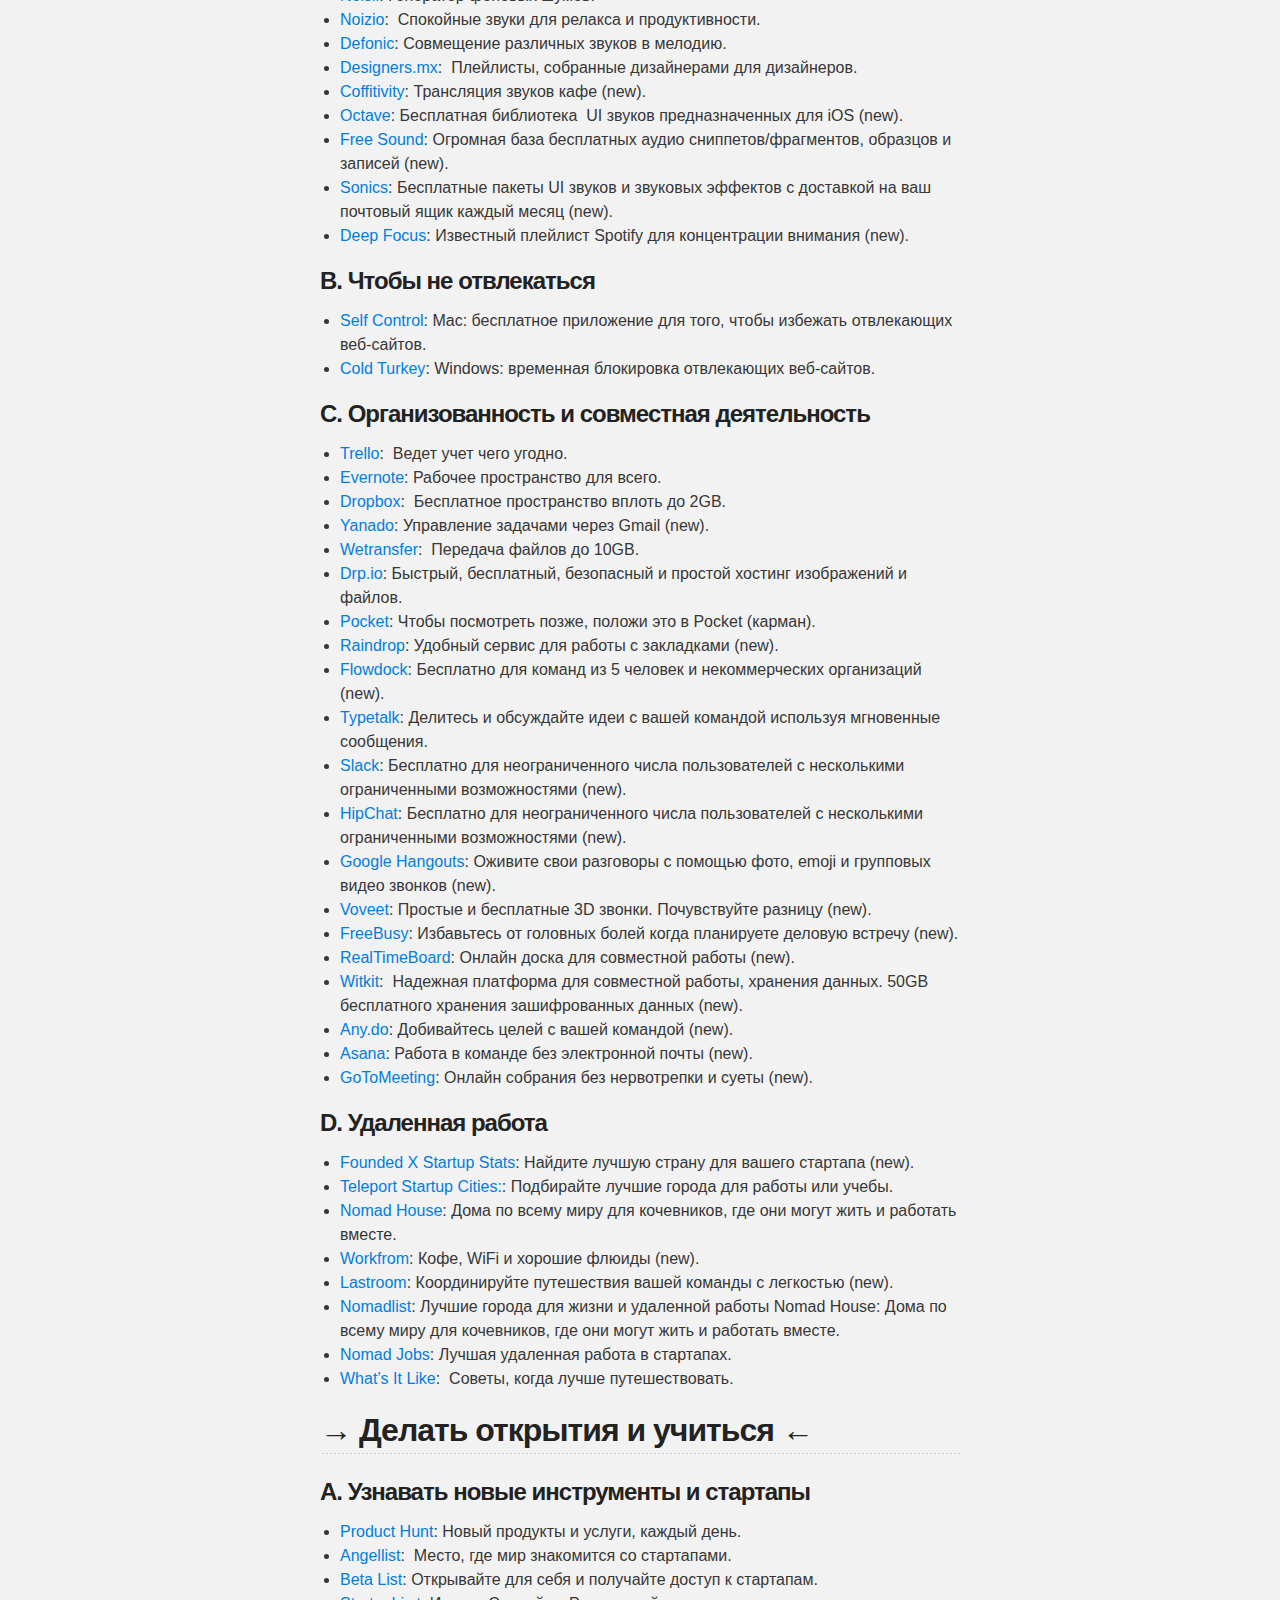
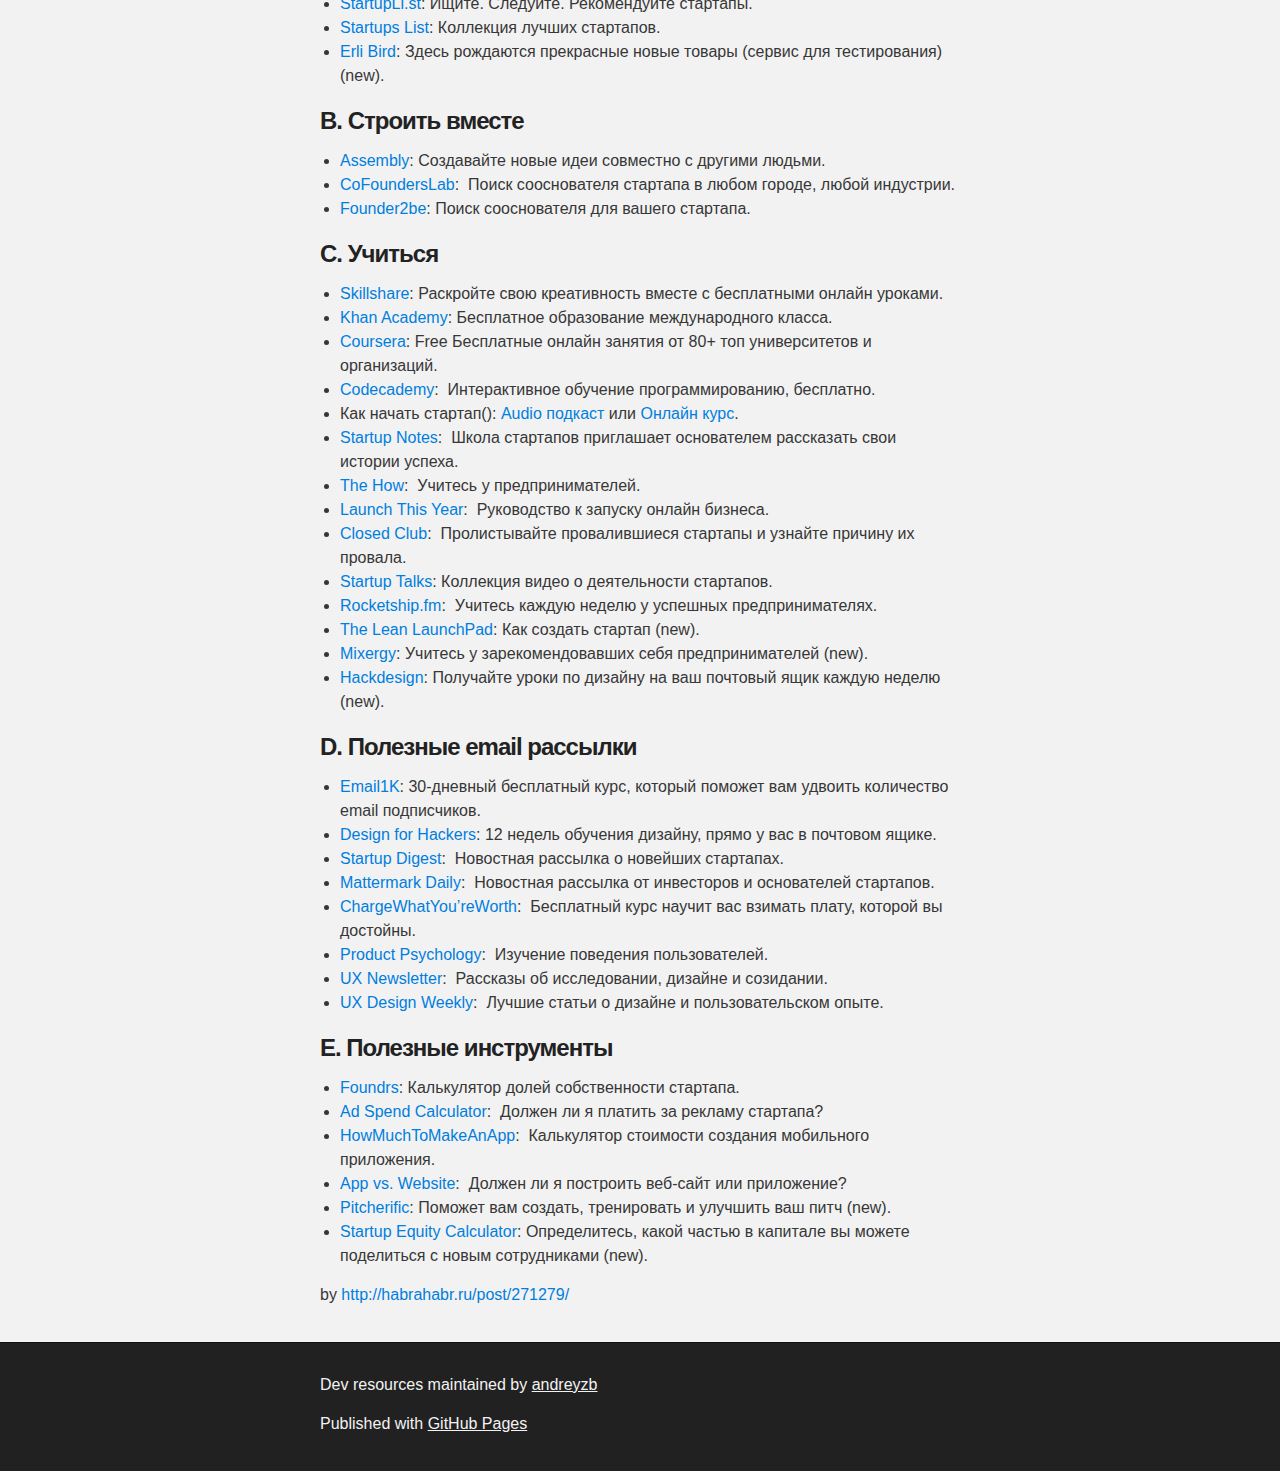
==== commit 6f67354c: "New side menu version" ====
--- a/400-services.html
+++ b/400-services.html
@@ -35,114 +35,117 @@
     <!-- MAIN CONTENT -->
     <div id="main_content_wrap" class="outer">
       <section id="main_content" class="inner">
-        <article class="markdown-body"><h1>
-<a id="user-content--Бизнесс-" class="anchor" href="#-%D0%91%D0%B8%D0%B7%D0%BD%D0%B5%D1%81%D1%81-" aria-hidden="true"><span class="octicon octicon-link"></span></a>→ Бизнесс ←</h1>
+        <article class="markdown-body">
+        <h2>
+          <a id="user-content--Бизнесс-" class="anchor" href="#-%D0%91%D0%B8%D0%B7%D0%BD%D0%B5%D1%81%D1%81-" aria-hidden="true"><span class="octicon octicon-link"></span></a>
+          → Бизнесс ←
+        </h2>
+
+<h3>
+<a id="user-content-a-Бесплатные-веб-сайты" class="anchor" href="#a-%D0%91%D0%B5%D1%81%D0%BF%D0%BB%D0%B0%D1%82%D0%BD%D1%8B%D0%B5-%D0%B2%D0%B5%D0%B1-%D1%81%D0%B0%D0%B9%D1%82%D1%8B" aria-hidden="true"><span class="octicon octicon-link"></span></a>A. Бесплатные веб-сайты</h3>
+
+<ul>
+<li>
+<a href="http://html5up.net/">HTML5 UP</a>: Адаптивные шаблоны HTML5 и CSS3.</li>
+<li>
+<a href="http://bootswatch.com/">Bootswatch</a>: Бесплатные темы для Bootstrap.</li>
+<li>
+<a href="http://templated.co/">Templated</a>: Коллекция 845 бесплатных шаблонов CSS и HTML5.</li>
+<li>
+<a href="https://wordpress.org/">Wordpress.org</a> | <a href="https://wordpress.com/">Wordpress.com</a>: Бесплатное создание веб-сайта.</li>
+<li>
+<a href="https://www.strikingly.com/">Strikingly</a>: Конструктор веб-сайтов.</li>
+<li>
+<a href="http://www.layerswp.com/">Layers</a>: Создание сайтов на WordPress (new).</li>
+<li>
+<a href="http://bootstrapzero.com/">Bootstrap Zero</a>: Самая большая коллекция бесплатных шаблонов Bootstrap (new).</li>
+<li>
+<a href="http://www.landingharbor.com/">Landing Harbor</a>:  Продвижение мобильного приложения c помощью бесплатного лендинга (new).</li>
+</ul>
+
+<h3>
+<a id="user-content-b-Бесплатный-брендинг-и-логотип" class="anchor" href="#b-%D0%91%D0%B5%D1%81%D0%BF%D0%BB%D0%B0%D1%82%D0%BD%D1%8B%D0%B9-%D0%B1%D1%80%D0%B5%D0%BD%D0%B4%D0%B8%D0%BD%D0%B3-%D0%B8-%D0%BB%D0%BE%D0%B3%D0%BE%D1%82%D0%B8%D0%BF" aria-hidden="true"><span class="octicon octicon-link"></span></a>B. Бесплатный брендинг и логотип</h3>
+
+<ul>
+<li>
+<a href="https://www.logaster.com/">Logaster</a>: Онлайн генератор логотипов и элементов фирменного стиля (new).</li>
+<li>
+<a href="http://www.hipsterlogogenerator.com/">Hipster Logo Generator</a>: Генератор хипстерских логотипов.</li>
+<li>
+<a href="https://withoomph.com/">Withoomph</a>: Мгновенное создание логотипов (англ.).</li>
+<li>
+<a href="http://www.squarespace.com/logo/">Squarespace Free Logo</a>: Можно скачать бесплатную версию в маленьком разрешении.</li>
+<li>
+<a href="http://signature-maker.net/">Signature Maker</a>: Бесплатный онлайн сервис, который создает цифровой вариант вашей подписи (new).</li>
+</ul>
+
+<h3>
+<a id="user-content-c-Создание-накладных" class="anchor" href="#c-%D0%A1%D0%BE%D0%B7%D0%B4%D0%B0%D0%BD%D0%B8%D0%B5-%D0%BD%D0%B0%D0%BA%D0%BB%D0%B0%D0%B4%D0%BD%D1%8B%D1%85" aria-hidden="true"><span class="octicon octicon-link"></span></a>C. Создание накладных</h3>
+
+<ul>
+<li>
+<a href="http://invoiceto.me/">Invoice to me</a>: Бесплатный генератор счета.</li>
+<li>
+<a href="https://www.free-invoice-generator.com/">Free Invoice Generator</a>: Альтернативный бесплатный генератор счета.</li>
+<li>
+<a href="http://slimvoice.co/">Slimvoice</a>: Невероятно простой счет.</li>
+<li>
+<a href="https://www.waveapps.com/">Wave</a>: Бесплатный и простой бухгалтерский учет, выставление счетов и многое другое (new).</li>
+<li>
+<a href="http://invoice.to/">Invoice.to</a>: Бесплатный генератор накладных/счетов (new).</li>
+</ul>
+
+<h3>
+<a id="user-content-d-Бесплатные-юридические-документы" class="anchor" href="#d-%D0%91%D0%B5%D1%81%D0%BF%D0%BB%D0%B0%D1%82%D0%BD%D1%8B%D0%B5-%D1%8E%D1%80%D0%B8%D0%B4%D0%B8%D1%87%D0%B5%D1%81%D0%BA%D0%B8%D0%B5-%D0%B4%D0%BE%D0%BA%D1%83%D0%BC%D0%B5%D0%BD%D1%82%D1%8B" aria-hidden="true"><span class="octicon octicon-link"></span></a>D. Бесплатные юридические документы</h3>
+
+<ul>
+<li>
+<a href="http://www.500.co/kiss/">Kiss</a>: Юридические документы для основателей стартапов и инвесторов (new).</li>
+<li>
+<a href="http://www.docracy.com/">Docracy</a>: Открытая коллекция бесплатных юридических документов (new).</li>
+<li>
+<a href="http://www.shakelaw.com/">Shake</a>: Создавайте, подписывайте и отправляйте соглашения за считанные секунды. Бесплатно для личного использования (new).</li>
+</ul>
+
+<h3>
+<a id="user-content-e-Управление-идеями" class="anchor" href="#e-%D0%A3%D0%BF%D1%80%D0%B0%D0%B2%D0%BB%D0%B5%D0%BD%D0%B8%D0%B5-%D0%B8%D0%B4%D0%B5%D1%8F%D0%BC%D0%B8" aria-hidden="true"><span class="octicon octicon-link"></span></a>E. Управление идеями</h3>
+
+<ul>
+<li>
+<a href="http://www.javelin.com/experiment-board.html">Experiment Board</a>: Протестируйте свою бизнес идею не тратя время и деньги (new).</li>
+<li>
+<a href="http://germ.io/">Germ.io</a>: Переходите от идеи к исполнению (new).</li>
+<li>
+<a href="https://evernote.com/skitch/">Skitch</a>: Высказать свое мнение меньшим количеством слов.</li>
+</ul>
+
+<h3>
+<a id="user-content-f-Бесплатные-генераторы-наименований-бизнесапроекта" class="anchor" href="#f-%D0%91%D0%B5%D1%81%D0%BF%D0%BB%D0%B0%D1%82%D0%BD%D1%8B%D0%B5-%D0%B3%D0%B5%D0%BD%D0%B5%D1%80%D0%B0%D1%82%D0%BE%D1%80%D1%8B-%D0%BD%D0%B0%D0%B8%D0%BC%D0%B5%D0%BD%D0%BE%D0%B2%D0%B0%D0%BD%D0%B8%D0%B9-%D0%B1%D0%B8%D0%B7%D0%BD%D0%B5%D1%81%D0%B0%D0%BF%D1%80%D0%BE%D0%B5%D0%BA%D1%82%D0%B0" aria-hidden="true"><span class="octicon octicon-link"></span></a>F. Бесплатные генераторы наименований бизнеса/проекта</h3>
+
+<ul>
+<li>
+<a href="http://thenameapp.com/">The Name App</a>: Найдите подходящее название для вашей блестящей идеи (англ.).</li>
+<li>
+<a href="http://www.naminum.com/">Naminum</a>: Поиск идеального названия для компании (англ.).</li>
+<li>
+<a href="http://shortdomainsearch.com/">Short Domain Search</a>: Поиск коротких, доступных доменных имен.</li>
+<li>
+<a href="http://wordoid.com/">Wordoid</a>: Выберите короткое и легко запоминающееся названия для вашего бизнеса (англ.).</li>
+<li>
+<a href="http://www.hipsterbusiness.name/">Hipster Business Name</a>: Генератор хипстерских названия для бизнеса (англ.).</li>
+<li>
+<a href="http://impossibility.org/">Impossibility</a>: Лучший генератор доменных имен.</li>
+<li>
+<a href="http://www.leandomainsearch.com/">Lean Domain Search</a>: Мгновенный поиск доменного имени.</li>
+<li>
+<a href="https://domainr.com/">Domainr</a>: Быстрый, бесплатный поиск доменного имени, коротких URL (new).</li>
+</ul>
 
 <h2>
-<a id="user-content-a-Бесплатные-веб-сайты" class="anchor" href="#a-%D0%91%D0%B5%D1%81%D0%BF%D0%BB%D0%B0%D1%82%D0%BD%D1%8B%D0%B5-%D0%B2%D0%B5%D0%B1-%D1%81%D0%B0%D0%B9%D1%82%D1%8B" aria-hidden="true"><span class="octicon octicon-link"></span></a>A. Бесплатные веб-сайты</h2>
-
-<ul>
-<li>
-<a href="http://html5up.net/">HTML5 UP</a>: Адаптивные шаблоны HTML5 и CSS3.</li>
-<li>
-<a href="http://bootswatch.com/">Bootswatch</a>: Бесплатные темы для Bootstrap.</li>
-<li>
-<a href="http://templated.co/">Templated</a>: Коллекция 845 бесплатных шаблонов CSS и HTML5.</li>
-<li>
-<a href="https://wordpress.org/">Wordpress.org</a> | <a href="https://wordpress.com/">Wordpress.com</a>: Бесплатное создание веб-сайта.</li>
-<li>
-<a href="https://www.strikingly.com/">Strikingly</a>: Конструктор веб-сайтов.</li>
-<li>
-<a href="http://www.layerswp.com/">Layers</a>: Создание сайтов на WordPress (new).</li>
-<li>
-<a href="http://bootstrapzero.com/">Bootstrap Zero</a>: Самая большая коллекция бесплатных шаблонов Bootstrap (new).</li>
-<li>
-<a href="http://www.landingharbor.com/">Landing Harbor</a>:  Продвижение мобильного приложения c помощью бесплатного лендинга (new).</li>
-</ul>
-
-<h2>
-<a id="user-content-b-Бесплатный-брендинг-и-логотип" class="anchor" href="#b-%D0%91%D0%B5%D1%81%D0%BF%D0%BB%D0%B0%D1%82%D0%BD%D1%8B%D0%B9-%D0%B1%D1%80%D0%B5%D0%BD%D0%B4%D0%B8%D0%BD%D0%B3-%D0%B8-%D0%BB%D0%BE%D0%B3%D0%BE%D1%82%D0%B8%D0%BF" aria-hidden="true"><span class="octicon octicon-link"></span></a>B. Бесплатный брендинг и логотип</h2>
-
-<ul>
-<li>
-<a href="https://www.logaster.com/">Logaster</a>: Онлайн генератор логотипов и элементов фирменного стиля (new).</li>
-<li>
-<a href="http://www.hipsterlogogenerator.com/">Hipster Logo Generator</a>: Генератор хипстерских логотипов.</li>
-<li>
-<a href="https://withoomph.com/">Withoomph</a>: Мгновенное создание логотипов (англ.).</li>
-<li>
-<a href="http://www.squarespace.com/logo/">Squarespace Free Logo</a>: Можно скачать бесплатную версию в маленьком разрешении.</li>
-<li>
-<a href="http://signature-maker.net/">Signature Maker</a>: Бесплатный онлайн сервис, который создает цифровой вариант вашей подписи (new).</li>
-</ul>
-
-<h2>
-<a id="user-content-c-Создание-накладных" class="anchor" href="#c-%D0%A1%D0%BE%D0%B7%D0%B4%D0%B0%D0%BD%D0%B8%D0%B5-%D0%BD%D0%B0%D0%BA%D0%BB%D0%B0%D0%B4%D0%BD%D1%8B%D1%85" aria-hidden="true"><span class="octicon octicon-link"></span></a>C. Создание накладных</h2>
-
-<ul>
-<li>
-<a href="http://invoiceto.me/">Invoice to me</a>: Бесплатный генератор счета.</li>
-<li>
-<a href="https://www.free-invoice-generator.com/">Free Invoice Generator</a>: Альтернативный бесплатный генератор счета.</li>
-<li>
-<a href="http://slimvoice.co/">Slimvoice</a>: Невероятно простой счет.</li>
-<li>
-<a href="https://www.waveapps.com/">Wave</a>: Бесплатный и простой бухгалтерский учет, выставление счетов и многое другое (new).</li>
-<li>
-<a href="http://invoice.to/">Invoice.to</a>: Бесплатный генератор накладных/счетов (new).</li>
-</ul>
-
-<h2>
-<a id="user-content-d-Бесплатные-юридические-документы" class="anchor" href="#d-%D0%91%D0%B5%D1%81%D0%BF%D0%BB%D0%B0%D1%82%D0%BD%D1%8B%D0%B5-%D1%8E%D1%80%D0%B8%D0%B4%D0%B8%D1%87%D0%B5%D1%81%D0%BA%D0%B8%D0%B5-%D0%B4%D0%BE%D0%BA%D1%83%D0%BC%D0%B5%D0%BD%D1%82%D1%8B" aria-hidden="true"><span class="octicon octicon-link"></span></a>D. Бесплатные юридические документы</h2>
-
-<ul>
-<li>
-<a href="http://www.500.co/kiss/">Kiss</a>: Юридические документы для основателей стартапов и инвесторов (new).</li>
-<li>
-<a href="http://www.docracy.com/">Docracy</a>: Открытая коллекция бесплатных юридических документов (new).</li>
-<li>
-<a href="http://www.shakelaw.com/">Shake</a>: Создавайте, подписывайте и отправляйте соглашения за считанные секунды. Бесплатно для личного использования (new).</li>
-</ul>
-
-<h2>
-<a id="user-content-e-Управление-идеями" class="anchor" href="#e-%D0%A3%D0%BF%D1%80%D0%B0%D0%B2%D0%BB%D0%B5%D0%BD%D0%B8%D0%B5-%D0%B8%D0%B4%D0%B5%D1%8F%D0%BC%D0%B8" aria-hidden="true"><span class="octicon octicon-link"></span></a>E. Управление идеями</h2>
-
-<ul>
-<li>
-<a href="http://www.javelin.com/experiment-board.html">Experiment Board</a>: Протестируйте свою бизнес идею не тратя время и деньги (new).</li>
-<li>
-<a href="http://germ.io/">Germ.io</a>: Переходите от идеи к исполнению (new).</li>
-<li>
-<a href="https://evernote.com/skitch/">Skitch</a>: Высказать свое мнение меньшим количеством слов.</li>
-</ul>
-
-<h2>
-<a id="user-content-f-Бесплатные-генераторы-наименований-бизнесапроекта" class="anchor" href="#f-%D0%91%D0%B5%D1%81%D0%BF%D0%BB%D0%B0%D1%82%D0%BD%D1%8B%D0%B5-%D0%B3%D0%B5%D0%BD%D0%B5%D1%80%D0%B0%D1%82%D0%BE%D1%80%D1%8B-%D0%BD%D0%B0%D0%B8%D0%BC%D0%B5%D0%BD%D0%BE%D0%B2%D0%B0%D0%BD%D0%B8%D0%B9-%D0%B1%D0%B8%D0%B7%D0%BD%D0%B5%D1%81%D0%B0%D0%BF%D1%80%D0%BE%D0%B5%D0%BA%D1%82%D0%B0" aria-hidden="true"><span class="octicon octicon-link"></span></a>F. Бесплатные генераторы наименований бизнеса/проекта</h2>
-
-<ul>
-<li>
-<a href="http://thenameapp.com/">The Name App</a>: Найдите подходящее название для вашей блестящей идеи (англ.).</li>
-<li>
-<a href="http://www.naminum.com/">Naminum</a>: Поиск идеального названия для компании (англ.).</li>
-<li>
-<a href="http://shortdomainsearch.com/">Short Domain Search</a>: Поиск коротких, доступных доменных имен.</li>
-<li>
-<a href="http://wordoid.com/">Wordoid</a>: Выберите короткое и легко запоминающееся названия для вашего бизнеса (англ.).</li>
-<li>
-<a href="http://www.hipsterbusiness.name/">Hipster Business Name</a>: Генератор хипстерских названия для бизнеса (англ.).</li>
-<li>
-<a href="http://impossibility.org/">Impossibility</a>: Лучший генератор доменных имен.</li>
-<li>
-<a href="http://www.leandomainsearch.com/">Lean Domain Search</a>: Мгновенный поиск доменного имени.</li>
-<li>
-<a href="https://domainr.com/">Domainr</a>: Быстрый, бесплатный поиск доменного имени, коротких URL (new).</li>
-</ul>
-
-<h1>
-<a id="user-content--Маркетинг-" class="anchor" href="#-%D0%9C%D0%B0%D1%80%D0%BA%D0%B5%D1%82%D0%B8%D0%BD%D0%B3-" aria-hidden="true"><span class="octicon octicon-link"></span></a>→ Маркетинг ←</h1>
-
-<h2>
-<a id="user-content-a-Ведение-блога" class="anchor" href="#a-%D0%92%D0%B5%D0%B4%D0%B5%D0%BD%D0%B8%D0%B5-%D0%B1%D0%BB%D0%BE%D0%B3%D0%B0" aria-hidden="true"><span class="octicon octicon-link"></span></a>A. Ведение блога</h2>
+<a id="user-content--Маркетинг-" class="anchor" href="#-%D0%9C%D0%B0%D1%80%D0%BA%D0%B5%D1%82%D0%B8%D0%BD%D0%B3-" aria-hidden="true"><span class="octicon octicon-link"></span></a>→ Маркетинг ←</h2>
+
+<h3>
+<a id="user-content-a-Ведение-блога" class="anchor" href="#a-%D0%92%D0%B5%D0%B4%D0%B5%D0%BD%D0%B8%D0%B5-%D0%B1%D0%BB%D0%BE%D0%B3%D0%B0" aria-hidden="true"><span class="octicon octicon-link"></span></a>A. Ведение блога</h3>
 
 <ul>
 <li>
@@ -183,8 +186,8 @@
 <a href="http://medium.com/">Medium</a>: Общедоступная платформа для написания историй, статей, идей (new).</li>
 </ul>
 
-<h2>
-<a id="user-content-b-Поиск-интересного-контентаидеи" class="anchor" href="#b-%D0%9F%D0%BE%D0%B8%D1%81%D0%BA-%D0%B8%D0%BD%D1%82%D0%B5%D1%80%D0%B5%D1%81%D0%BD%D0%BE%D0%B3%D0%BE-%D0%BA%D0%BE%D0%BD%D1%82%D0%B5%D0%BD%D1%82%D0%B0%D0%B8%D0%B4%D0%B5%D0%B8" aria-hidden="true"><span class="octicon octicon-link"></span></a>B. Поиск интересного контента/идеи</h2>
+<h3>
+<a id="user-content-b-Поиск-интересного-контентаидеи" class="anchor" href="#b-%D0%9F%D0%BE%D0%B8%D1%81%D0%BA-%D0%B8%D0%BD%D1%82%D0%B5%D1%80%D0%B5%D1%81%D0%BD%D0%BE%D0%B3%D0%BE-%D0%BA%D0%BE%D0%BD%D1%82%D0%B5%D0%BD%D1%82%D0%B0%D0%B8%D0%B4%D0%B5%D0%B8" aria-hidden="true"><span class="octicon octicon-link"></span></a>B. Поиск интересного контента/идеи</h3>
 
 <ul>
 <li>
@@ -203,8 +206,8 @@
 <a href="http://www.ruzzit.com/">Ruzzit</a>: Найдите контент, который больше всего репостится в сети (new).</li>
 </ul>
 
-<h2>
-<a id="user-content-c-Бесплатный-seo--анализ-веб-сайтов" class="anchor" href="#c-%D0%91%D0%B5%D1%81%D0%BF%D0%BB%D0%B0%D1%82%D0%BD%D1%8B%D0%B9-seo--%D0%B0%D0%BD%D0%B0%D0%BB%D0%B8%D0%B7-%D0%B2%D0%B5%D0%B1-%D1%81%D0%B0%D0%B9%D1%82%D0%BE%D0%B2" aria-hidden="true"><span class="octicon octicon-link"></span></a>C. Бесплатный SEO + анализ веб-сайтов</h2>
+<h3>
+<a id="user-content-c-Бесплатный-seo--анализ-веб-сайтов" class="anchor" href="#c-%D0%91%D0%B5%D1%81%D0%BF%D0%BB%D0%B0%D1%82%D0%BD%D1%8B%D0%B9-seo--%D0%B0%D0%BD%D0%B0%D0%BB%D0%B8%D0%B7-%D0%B2%D0%B5%D0%B1-%D1%81%D0%B0%D0%B9%D1%82%D0%BE%D0%B2" aria-hidden="true"><span class="octicon octicon-link"></span></a>C. Бесплатный SEO + анализ веб-сайтов</h3>
 
 <ul>
 <li>
@@ -257,197 +260,197 @@
 <a href="https://ecommerce.shopify.com/grader">Shopify E-commerce Report</a>: Бесплатный отчет по интернет торговле.</li>
 </ul>
 
+<h3>
+<a id="user-content-d-Бесплатные-оптимизаторы-изображений" class="anchor" href="#d-%D0%91%D0%B5%D1%81%D0%BF%D0%BB%D0%B0%D1%82%D0%BD%D1%8B%D0%B5-%D0%BE%D0%BF%D1%82%D0%B8%D0%BC%D0%B8%D0%B7%D0%B0%D1%82%D0%BE%D1%80%D1%8B-%D0%B8%D0%B7%D0%BE%D0%B1%D1%80%D0%B0%D0%B6%D0%B5%D0%BD%D0%B8%D0%B9" aria-hidden="true"><span class="octicon octicon-link"></span></a>D. Бесплатные оптимизаторы изображений</h3>
+
+<ul>
+<li>
+<a href="https://tinyjpg.com/">TinyJPG</a> | <a href="https://tinypng.com/">TinyPNG</a>: Сжимает изображения.</li>
+<li>
+<a href="https://compressor.io/">Compressor.io</a>: Оптимизируйте и сжимайте ваши изображения онлайн (new).</li>
+<li>
+<a href="https://kraken.io/web-interface">Kraken</a>: Оптимизация изображение и увеличение скорости работы веб-сайта.</li>
+<li>
+<a href="http://www.imageoptimizer.net/Pages/Home.aspx">ImageOptimizer</a>: Изменяет размер, сжимает и оптимизирует ваше изображение.</li>
+<li>
+<a href="https://imageoptim.com/">ImageOptim</a>: Делает так, чтобы изображения занимали меньше места и быстрее грузились.</li>
+<li>
+<a href="https://wordpress.org/plugins/wp-smushit/">Smush.it</a>: Плагин Wordpress для оптимизации изображений.</li>
+<li>
+<a href="http://dunnnk.com/">Dunnnk</a>: Красивые макеты (new).</li>
+<li>
+<a href="http://www.instamockup.com/">InstaMockup</a>: Создавайте красивые скриншоты вашего приложения или сайта (new).</li>
+</ul>
+
+<h3>
+<a id="user-content-e-Бесплатные-редакторы-изображений" class="anchor" href="#e-%D0%91%D0%B5%D1%81%D0%BF%D0%BB%D0%B0%D1%82%D0%BD%D1%8B%D0%B5-%D1%80%D0%B5%D0%B4%D0%B0%D0%BA%D1%82%D0%BE%D1%80%D1%8B-%D0%B8%D0%B7%D0%BE%D0%B1%D1%80%D0%B0%D0%B6%D0%B5%D0%BD%D0%B8%D0%B9" aria-hidden="true"><span class="octicon octicon-link"></span></a>E. Бесплатные редакторы изображений</h3>
+
+<ul>
+<li>
+<a href="https://www.canva.com/">Canva</a>: Невероятно простое создание элементов графического дизайна для блогеров.</li>
+<li>
+<a href="http://apps.pixlr.com/editor/">Pixlr</a>: Надежный фоторедактор в браузере (new).</li>
+<li>
+<a href="https://evernote.com/skitch/">Skitch</a>: Высказать свое мнение меньшим количеством слов.</li>
+<li>
+<a href="http://www.easel.ly/">Easel.ly</a>: Создание мощных инфографик.</li>
+<li>
+<a href="http://www.internetmarketingninjas.com/seo-tools/favicon-generator-crop-images/">Social Image Resizer Tool</a>: Оптимизация изображения для социальных сетей.</li>
+<li>
+<a href="https://placeit.net/">Placeit</a>: Бесплатные шаблоны и мокапы.</li>
+<li>
+<a href="http://www.recitethis.com/">Recite</a>: Превратите цитату в произведение искусства.</li>
+<li>
+<a href="http://memegenerator.net/">Meme Generator</a>: Первый онлайн генератор мемов.</li>
+<li>
+<a href="https://buffer.com/pablo">Pablo</a>: Создавайте интересные изображения для ваших социальных сетей за 30 секунд (new).</li>
+</ul>
+
+<h3>
+<a id="user-content-f-Сборка-и-отправление-email" class="anchor" href="#f-%D0%A1%D0%B1%D0%BE%D1%80%D0%BA%D0%B0-%D0%B8-%D0%BE%D1%82%D0%BF%D1%80%D0%B0%D0%B2%D0%BB%D0%B5%D0%BD%D0%B8%D0%B5-email" aria-hidden="true"><span class="octicon octicon-link"></span></a>F. Сборка и отправление email</h3>
+
+<ul>
+<li>
+<a href="https://wordpress.org/plugins/contact-form-7/">Contact form 7</a>: Популярный плагин Wordpress для сбора email адресов.</li>
+<li>
+<a href="http://mailchimp.com/">Mailchimp</a>: Отправляйте 12,000 писем 2,000 подписчиков бесплатно.</li>
+<li>
+<a href="https://www.manycontacts.com/">ManyContactsBar</a>: Бесплатная контактная форма вверху вашего веб-сайта.</li>
+<li>
+<a href="http://hellobar.com/">Hello Bar</a>: Получите больше email подписчиков.</li>
+<li>
+<a href="https://sumome.com/app/list-builder">Sumome List Builder</a>: Собирайте email адреса с помощью lightbox окна.</li>
+<li>
+<a href="https://wordpress.org/plugins/dreamgrow-scroll-triggered-box/">Scroll Triggered Box</a>: Увеличьте конверсию сайта —  только для Wordpress.</li>
+<li>
+<a href="http://sumome.com/app/scroll-box">Sumome Scroll Box</a>: Вежливая сборка email адресов.</li>
+<li>
+<a href="http://mandrill.com/">Mandrill</a>: Самый быстрый способ доставки почты. 12,000  писем/месяц бесплатно (new).</li>
+<li>
+<a href="http://www.mailgun.com/">Mailgun</a>: Email сервис для разработчиков. 10,000 писем/месяц бесплатно (new).</li>
+<li>
+<a href="https://sendgrid.com/">Sendgrid</a>: Доставляет вашу транзакционную и маркетинговую почту. 12,000 писем/месяц бесплатно (new).</li>
+<li>
+<a href="https://www.sendinblue.com/">Sendinblue</a>: 9,000 писем/месяц бесплатно (new).</li>
+<li>
+<a href="https://mailtrack.io/en/">Mailtrack</a>: Отслеживание открытия писем (new).</li>
+<li>
+<a href="https://beefree.io/index.aspx">Beefree</a>: Бесплатный Email редактор для создания дизайнов (new).</li>
+<li>
+<a href="http://www.cannedemails.com/">Canned Emails</a>: Минималистический сайт с готовыми шаблонами писем (new).</li>
+</ul>
+
+<h3>
+<a id="user-content-g-Бесплатные-руководства-и-курсы-new" class="anchor" href="#g-%D0%91%D0%B5%D1%81%D0%BF%D0%BB%D0%B0%D1%82%D0%BD%D1%8B%D0%B5-%D1%80%D1%83%D0%BA%D0%BE%D0%B2%D0%BE%D0%B4%D1%81%D1%82%D0%B2%D0%B0-%D0%B8-%D0%BA%D1%83%D1%80%D1%81%D1%8B-new" aria-hidden="true"><span class="octicon octicon-link"></span></a>G. Бесплатные руководства и курсы (new)</h3>
+
+<ul>
+<li>
+<a href="https://www.yourprimer.com/">Primer</a>: Сугубо деловые уроки маркетинга без жаргона (от Google) (new).</li>
+<li>
+<a href="https://receiptful.com/customer-lifetime-value-book">KeepYourFriendsClose</a>: Бесплатная электронная книга о максимизации LTV (Customer Lifetime Value) (new).</li>
+<li>
+<a href="http://doubleyourfreelancing.com/free-pricing-course/">Pricing Course</a>: Бесплатный девятидневный курс “Назначайте ту цену, которой вы достойны” (new).</li>
+<li>
+<a href="http://youcangetsponsors.com/producthunt">Email Course for Sponsorships</a>: Как получить спонсорские взносы (new).</li>
+<li>
+<a href="http://buyin.startupsalesbootcamp.com/">Startup Sales Course</a>: Бесплатный курс “Как стать лучшим маркетологом” (new).</li>
+<li>
+<a href="https://a-course-about-building-online-courses.teachery.co/default">Build an online course</a>: Бесплатный курс, который поможет вам создать онлайн курс (new).</li>
+<li>
+<a href="http://www.mailcharts.com/email-marketing-best-practices">MailCharts</a>: Бесплатный email курс “Как стать лучшим маркетологом” (new).</li>
+<li>
+<a href="http://firstsiteguide.com/blogging-intro/">FirstSiteGuide</a>: Руководство по успешному ведению блогов для новичка (new).</li>
+</ul>
+
+<h3>
+<a id="user-content-h-Бесплатные-социальные-медиа--управление-сообществами--анкетирование" class="anchor" href="#h-%D0%91%D0%B5%D1%81%D0%BF%D0%BB%D0%B0%D1%82%D0%BD%D1%8B%D0%B5-%D1%81%D0%BE%D1%86%D0%B8%D0%B0%D0%BB%D1%8C%D0%BD%D1%8B%D0%B5-%D0%BC%D0%B5%D0%B4%D0%B8%D0%B0--%D1%83%D0%BF%D1%80%D0%B0%D0%B2%D0%BB%D0%B5%D0%BD%D0%B8%D0%B5-%D1%81%D0%BE%D0%BE%D0%B1%D1%89%D0%B5%D1%81%D1%82%D0%B2%D0%B0%D0%BC%D0%B8--%D0%B0%D0%BD%D0%BA%D0%B5%D1%82%D0%B8%D1%80%D0%BE%D0%B2%D0%B0%D0%BD%D0%B8%D0%B5" aria-hidden="true"><span class="octicon octicon-link"></span></a>H. Бесплатные социальные медиа + управление сообществами + анкетирование</h3>
+
+<ul>
+<li>
+<a href="http://writerack.com/">WriteRack</a>: Помощь в ведении блога в Twitter.</li>
+<li>
+<a href="http://www.tryspruce.com/">Spruce</a>: Оптимизируем изображения для Twitter.</li>
+<li>
+<a href="http://coschedule.com/click-to-tweet">Click To Tweet</a>: Кликни, чтобы твитнуть.</li>
+<li>
+<a href="http://mytweetlinks.com/">MyTweetLinks</a>: Увеличиваем ваш трафик в Twitter.</li>
+<li>
+<a href="http://www.latergram.me/">Latergram</a>: Планируйте и составляйте график публикаций в Instagram.</li>
+<li>
+<a href="https://wordpress.org/plugins/pinterest-pin-it-button-for-images/">Wordpress Pin it Button for Images</a>: Добавление кнопки “Pin It”.</li>
+<li>
+<a href="http://www.sharedcount.com/">SharedCount</a>: Учет лайков, твитов и т.п.</li>
+<li>
+<a href="http://howmanyshares.com/">How Many Shares</a>: Подсчитывайте сколько раз делились URL-адресом в популярных соцсетях (new).</li>
+<li>
+<a href="http://www.justunfollow.com/">Justunfollow</a>: Подписывайтесь и отписывайтесь от людей в Twitter и Instagram.</li>
+<li>
+<a href="https://www.socialrank.com/">SocialRank</a>: Идентифицируйте, организуйте и управляйте вашими подписчиками в Twitter.</li>
+<li>
+<a href="http://blog.klout.com/2014/06/klout-browser-extensions/">Klout</a>: Мгновенно расскажите о статье вашим друзьям с помощью расширения для браузера.</li>
+<li>
+<a href="https://ritetag.com/hashtag-academy/ritetag-browser-extensions-scheduling-productivity">Ritetag</a>: Мгновенный анализ хештегов.</li>
+<li>
+<a href="https://chrome.google.com/webstore/detail/social-analytics/pgckigmaefoaemjpijdepakcghjkggmg/related">Social Analytics</a>: Анализ любой страницы с точки зрения социальных платформ (количество лайков и т.п.).</li>
+<li>
+<a href="http://crowdriff.com/riffle/">Riffle</a>: Полный профиль и информация о любом пользователе Twitter.</li>
+<li>
+<a href="https://bufferapp.com/">Buffer Free Plan</a>: Планируйте публикации в Twitter, Facebook, Linkedin, Google+.</li>
+<li>
+<a href="https://bitly.com/">Bitly</a>: Создавайте, делитесь и ведите учет коротких ссылок.</li>
+<li>
+<a href="http://filament.io/flare">Filament</a>: Создание красивых полосок с кнопками социальных сетей.</li>
+<li>
+<a href="http://www.addthis.com/">Addthis</a>: Добавление кнопок социальных сетей.</li>
+<li>
+<a href="https://sumome.com/app/share">Sumome Share</a>: Автоматическая оптимизация кнопок «Поделиться».</li>
+<li>
+<a href="https://wordpress.org/plugins/digg-digg/installation/">Digg Digg</a>: Единый плагин для все кнопок социальных сетей.</li>
+<li>
+<a href="https://disqus.com/">Disqus</a>: Постройте сообщество активный читателей и комментаторов.</li>
+<li>
+<a href="https://launchkit.io/reviews">App Review Monitor</a>: Обзоры приложений, которые доставляются на Slack и ваш почтовый ящик (new).</li>
+<li>
+<a href="http://presskitgenerator.com/">Presskit Generator</a>: Создавайте Press Kit для вашего приложения iOS (new).</li>
+<li>
+<a href="http://www.freesurveycreator.com/">Free Survey Creator</a>: Создавайте опрос и получайте отзывы пользователей (new).</li>
+</ul>
+
+<h3>
+<a id="user-content-i-Бесплатная-служба-поддержки-клиентов-и-создание-опросов" class="anchor" href="#i-%D0%91%D0%B5%D1%81%D0%BF%D0%BB%D0%B0%D1%82%D0%BD%D0%B0%D1%8F-%D1%81%D0%BB%D1%83%D0%B6%D0%B1%D0%B0-%D0%BF%D0%BE%D0%B4%D0%B4%D0%B5%D1%80%D0%B6%D0%BA%D0%B8-%D0%BA%D0%BB%D0%B8%D0%B5%D0%BD%D1%82%D0%BE%D0%B2-%D0%B8-%D1%81%D0%BE%D0%B7%D0%B4%D0%B0%D0%BD%D0%B8%D0%B5-%D0%BE%D0%BF%D1%80%D0%BE%D1%81%D0%BE%D0%B2" aria-hidden="true"><span class="octicon octicon-link"></span></a>I. Бесплатная служба поддержки клиентов и создание опросов</h3>
+
+<ul>
+<li>
+<a href="http://www.typeform.com/">Typeform</a>: Бесплатное онлайн анкетирование и конструктор форм.</li>
+<li>
+<a href="http://tally.tl/">Tally</a>: Мгновенное создание опросов.</li>
+<li>
+<a href="http://www.freesurveycreator.com/">Free Survey Creator</a>: Создавайте опрос и получайте отзывы пользователей бесплатно (new).</li>
+<li>
+<a href="https://batch.com/">Batch</a>: Первая в мире абсолютно бесплатная платформа для мобильных приложений (new).</li>
+<li>
+<a href="http://helprace.com/">Helprace</a>: Служба поддержки. Бесплатная для 3 агентов небольшой службы поддержки (new).</li>
+</ul>
+
+<h3>
+<a id="user-content-j-ab-тестирование-и-инструменты-роста" class="anchor" href="#j-ab-%D1%82%D0%B5%D1%81%D1%82%D0%B8%D1%80%D0%BE%D0%B2%D0%B0%D0%BD%D0%B8%D0%B5-%D0%B8-%D0%B8%D0%BD%D1%81%D1%82%D1%80%D1%83%D0%BC%D0%B5%D0%BD%D1%82%D1%8B-%D1%80%D0%BE%D1%81%D1%82%D0%B0" aria-hidden="true"><span class="octicon octicon-link"></span></a>J. A/B тестирование и инструменты роста</h3>
+
+<ul>
+<li>
+<a href="http://petithacks.com/">Petit Hacks</a>: Методика захвата рынка и получения прибыли, используемая на практике.</li>
+<li>
+<a href="https://www.optimizely.com/">Optimizely</a>: Оптимизационная платформа для веб-сайтов и мобильных приложений.</li>
+<li>
+<a href="http://write%20better%20content%20and%20have%20a%20fully%20optimized%20wordpress%20site/">Hello Bar</a>: Инструмент для A/B тестирования.</li>
+<li>
+<a href="https://growthhackers.com/">GrowthHackers</a>: Увеличиваем рост.</li>
+</ul>
+
 <h2>
-<a id="user-content-d-Бесплатные-оптимизаторы-изображений" class="anchor" href="#d-%D0%91%D0%B5%D1%81%D0%BF%D0%BB%D0%B0%D1%82%D0%BD%D1%8B%D0%B5-%D0%BE%D0%BF%D1%82%D0%B8%D0%BC%D0%B8%D0%B7%D0%B0%D1%82%D0%BE%D1%80%D1%8B-%D0%B8%D0%B7%D0%BE%D0%B1%D1%80%D0%B0%D0%B6%D0%B5%D0%BD%D0%B8%D0%B9" aria-hidden="true"><span class="octicon octicon-link"></span></a>D. Бесплатные оптимизаторы изображений</h2>
-
-<ul>
-<li>
-<a href="https://tinyjpg.com/">TinyJPG</a> | <a href="https://tinypng.com/">TinyPNG</a>: Сжимает изображения.</li>
-<li>
-<a href="https://compressor.io/">Compressor.io</a>: Оптимизируйте и сжимайте ваши изображения онлайн (new).</li>
-<li>
-<a href="https://kraken.io/web-interface">Kraken</a>: Оптимизация изображение и увеличение скорости работы веб-сайта.</li>
-<li>
-<a href="http://www.imageoptimizer.net/Pages/Home.aspx">ImageOptimizer</a>: Изменяет размер, сжимает и оптимизирует ваше изображение.</li>
-<li>
-<a href="https://imageoptim.com/">ImageOptim</a>: Делает так, чтобы изображения занимали меньше места и быстрее грузились.</li>
-<li>
-<a href="https://wordpress.org/plugins/wp-smushit/">Smush.it</a>: Плагин Wordpress для оптимизации изображений.</li>
-<li>
-<a href="http://dunnnk.com/">Dunnnk</a>: Красивые макеты (new).</li>
-<li>
-<a href="http://www.instamockup.com/">InstaMockup</a>: Создавайте красивые скриншоты вашего приложения или сайта (new).</li>
-</ul>
-
-<h2>
-<a id="user-content-e-Бесплатные-редакторы-изображений" class="anchor" href="#e-%D0%91%D0%B5%D1%81%D0%BF%D0%BB%D0%B0%D1%82%D0%BD%D1%8B%D0%B5-%D1%80%D0%B5%D0%B4%D0%B0%D0%BA%D1%82%D0%BE%D1%80%D1%8B-%D0%B8%D0%B7%D0%BE%D0%B1%D1%80%D0%B0%D0%B6%D0%B5%D0%BD%D0%B8%D0%B9" aria-hidden="true"><span class="octicon octicon-link"></span></a>E. Бесплатные редакторы изображений</h2>
-
-<ul>
-<li>
-<a href="https://www.canva.com/">Canva</a>: Невероятно простое создание элементов графического дизайна для блогеров.</li>
-<li>
-<a href="http://apps.pixlr.com/editor/">Pixlr</a>: Надежный фоторедактор в браузере (new).</li>
-<li>
-<a href="https://evernote.com/skitch/">Skitch</a>: Высказать свое мнение меньшим количеством слов.</li>
-<li>
-<a href="http://www.easel.ly/">Easel.ly</a>: Создание мощных инфографик.</li>
-<li>
-<a href="http://www.internetmarketingninjas.com/seo-tools/favicon-generator-crop-images/">Social Image Resizer Tool</a>: Оптимизация изображения для социальных сетей.</li>
-<li>
-<a href="https://placeit.net/">Placeit</a>: Бесплатные шаблоны и мокапы.</li>
-<li>
-<a href="http://www.recitethis.com/">Recite</a>: Превратите цитату в произведение искусства.</li>
-<li>
-<a href="http://memegenerator.net/">Meme Generator</a>: Первый онлайн генератор мемов.</li>
-<li>
-<a href="https://buffer.com/pablo">Pablo</a>: Создавайте интересные изображения для ваших социальных сетей за 30 секунд (new).</li>
-</ul>
-
-<h2>
-<a id="user-content-f-Сборка-и-отправление-email" class="anchor" href="#f-%D0%A1%D0%B1%D0%BE%D1%80%D0%BA%D0%B0-%D0%B8-%D0%BE%D1%82%D0%BF%D1%80%D0%B0%D0%B2%D0%BB%D0%B5%D0%BD%D0%B8%D0%B5-email" aria-hidden="true"><span class="octicon octicon-link"></span></a>F. Сборка и отправление email</h2>
-
-<ul>
-<li>
-<a href="https://wordpress.org/plugins/contact-form-7/">Contact form 7</a>: Популярный плагин Wordpress для сбора email адресов.</li>
-<li>
-<a href="http://mailchimp.com/">Mailchimp</a>: Отправляйте 12,000 писем 2,000 подписчиков бесплатно.</li>
-<li>
-<a href="https://www.manycontacts.com/">ManyContactsBar</a>: Бесплатная контактная форма вверху вашего веб-сайта.</li>
-<li>
-<a href="http://hellobar.com/">Hello Bar</a>: Получите больше email подписчиков.</li>
-<li>
-<a href="https://sumome.com/app/list-builder">Sumome List Builder</a>: Собирайте email адреса с помощью lightbox окна.</li>
-<li>
-<a href="https://wordpress.org/plugins/dreamgrow-scroll-triggered-box/">Scroll Triggered Box</a>: Увеличьте конверсию сайта —  только для Wordpress.</li>
-<li>
-<a href="http://sumome.com/app/scroll-box">Sumome Scroll Box</a>: Вежливая сборка email адресов.</li>
-<li>
-<a href="http://mandrill.com/">Mandrill</a>: Самый быстрый способ доставки почты. 12,000  писем/месяц бесплатно (new).</li>
-<li>
-<a href="http://www.mailgun.com/">Mailgun</a>: Email сервис для разработчиков. 10,000 писем/месяц бесплатно (new).</li>
-<li>
-<a href="https://sendgrid.com/">Sendgrid</a>: Доставляет вашу транзакционную и маркетинговую почту. 12,000 писем/месяц бесплатно (new).</li>
-<li>
-<a href="https://www.sendinblue.com/">Sendinblue</a>: 9,000 писем/месяц бесплатно (new).</li>
-<li>
-<a href="https://mailtrack.io/en/">Mailtrack</a>: Отслеживание открытия писем (new).</li>
-<li>
-<a href="https://beefree.io/index.aspx">Beefree</a>: Бесплатный Email редактор для создания дизайнов (new).</li>
-<li>
-<a href="http://www.cannedemails.com/">Canned Emails</a>: Минималистический сайт с готовыми шаблонами писем (new).</li>
-</ul>
-
-<h2>
-<a id="user-content-g-Бесплатные-руководства-и-курсы-new" class="anchor" href="#g-%D0%91%D0%B5%D1%81%D0%BF%D0%BB%D0%B0%D1%82%D0%BD%D1%8B%D0%B5-%D1%80%D1%83%D0%BA%D0%BE%D0%B2%D0%BE%D0%B4%D1%81%D1%82%D0%B2%D0%B0-%D0%B8-%D0%BA%D1%83%D1%80%D1%81%D1%8B-new" aria-hidden="true"><span class="octicon octicon-link"></span></a>G. Бесплатные руководства и курсы (new)</h2>
-
-<ul>
-<li>
-<a href="https://www.yourprimer.com/">Primer</a>: Сугубо деловые уроки маркетинга без жаргона (от Google) (new).</li>
-<li>
-<a href="https://receiptful.com/customer-lifetime-value-book">KeepYourFriendsClose</a>: Бесплатная электронная книга о максимизации LTV (Customer Lifetime Value) (new).</li>
-<li>
-<a href="http://doubleyourfreelancing.com/free-pricing-course/">Pricing Course</a>: Бесплатный девятидневный курс “Назначайте ту цену, которой вы достойны” (new).</li>
-<li>
-<a href="http://youcangetsponsors.com/producthunt">Email Course for Sponsorships</a>: Как получить спонсорские взносы (new).</li>
-<li>
-<a href="http://buyin.startupsalesbootcamp.com/">Startup Sales Course</a>: Бесплатный курс “Как стать лучшим маркетологом” (new).</li>
-<li>
-<a href="https://a-course-about-building-online-courses.teachery.co/default">Build an online course</a>: Бесплатный курс, который поможет вам создать онлайн курс (new).</li>
-<li>
-<a href="http://www.mailcharts.com/email-marketing-best-practices">MailCharts</a>: Бесплатный email курс “Как стать лучшим маркетологом” (new).</li>
-<li>
-<a href="http://firstsiteguide.com/blogging-intro/">FirstSiteGuide</a>: Руководство по успешному ведению блогов для новичка (new).</li>
-</ul>
-
-<h2>
-<a id="user-content-h-Бесплатные-социальные-медиа--управление-сообществами--анкетирование" class="anchor" href="#h-%D0%91%D0%B5%D1%81%D0%BF%D0%BB%D0%B0%D1%82%D0%BD%D1%8B%D0%B5-%D1%81%D0%BE%D1%86%D0%B8%D0%B0%D0%BB%D1%8C%D0%BD%D1%8B%D0%B5-%D0%BC%D0%B5%D0%B4%D0%B8%D0%B0--%D1%83%D0%BF%D1%80%D0%B0%D0%B2%D0%BB%D0%B5%D0%BD%D0%B8%D0%B5-%D1%81%D0%BE%D0%BE%D0%B1%D1%89%D0%B5%D1%81%D1%82%D0%B2%D0%B0%D0%BC%D0%B8--%D0%B0%D0%BD%D0%BA%D0%B5%D1%82%D0%B8%D1%80%D0%BE%D0%B2%D0%B0%D0%BD%D0%B8%D0%B5" aria-hidden="true"><span class="octicon octicon-link"></span></a>H. Бесплатные социальные медиа + управление сообществами + анкетирование</h2>
-
-<ul>
-<li>
-<a href="http://writerack.com/">WriteRack</a>: Помощь в ведении блога в Twitter.</li>
-<li>
-<a href="http://www.tryspruce.com/">Spruce</a>: Оптимизируем изображения для Twitter.</li>
-<li>
-<a href="http://coschedule.com/click-to-tweet">Click To Tweet</a>: Кликни, чтобы твитнуть.</li>
-<li>
-<a href="http://mytweetlinks.com/">MyTweetLinks</a>: Увеличиваем ваш трафик в Twitter.</li>
-<li>
-<a href="http://www.latergram.me/">Latergram</a>: Планируйте и составляйте график публикаций в Instagram.</li>
-<li>
-<a href="https://wordpress.org/plugins/pinterest-pin-it-button-for-images/">Wordpress Pin it Button for Images</a>: Добавление кнопки “Pin It”.</li>
-<li>
-<a href="http://www.sharedcount.com/">SharedCount</a>: Учет лайков, твитов и т.п.</li>
-<li>
-<a href="http://howmanyshares.com/">How Many Shares</a>: Подсчитывайте сколько раз делились URL-адресом в популярных соцсетях (new).</li>
-<li>
-<a href="http://www.justunfollow.com/">Justunfollow</a>: Подписывайтесь и отписывайтесь от людей в Twitter и Instagram.</li>
-<li>
-<a href="https://www.socialrank.com/">SocialRank</a>: Идентифицируйте, организуйте и управляйте вашими подписчиками в Twitter.</li>
-<li>
-<a href="http://blog.klout.com/2014/06/klout-browser-extensions/">Klout</a>: Мгновенно расскажите о статье вашим друзьям с помощью расширения для браузера.</li>
-<li>
-<a href="https://ritetag.com/hashtag-academy/ritetag-browser-extensions-scheduling-productivity">Ritetag</a>: Мгновенный анализ хештегов.</li>
-<li>
-<a href="https://chrome.google.com/webstore/detail/social-analytics/pgckigmaefoaemjpijdepakcghjkggmg/related">Social Analytics</a>: Анализ любой страницы с точки зрения социальных платформ (количество лайков и т.п.).</li>
-<li>
-<a href="http://crowdriff.com/riffle/">Riffle</a>: Полный профиль и информация о любом пользователе Twitter.</li>
-<li>
-<a href="https://bufferapp.com/">Buffer Free Plan</a>: Планируйте публикации в Twitter, Facebook, Linkedin, Google+.</li>
-<li>
-<a href="https://bitly.com/">Bitly</a>: Создавайте, делитесь и ведите учет коротких ссылок.</li>
-<li>
-<a href="http://filament.io/flare">Filament</a>: Создание красивых полосок с кнопками социальных сетей.</li>
-<li>
-<a href="http://www.addthis.com/">Addthis</a>: Добавление кнопок социальных сетей.</li>
-<li>
-<a href="https://sumome.com/app/share">Sumome Share</a>: Автоматическая оптимизация кнопок «Поделиться».</li>
-<li>
-<a href="https://wordpress.org/plugins/digg-digg/installation/">Digg Digg</a>: Единый плагин для все кнопок социальных сетей.</li>
-<li>
-<a href="https://disqus.com/">Disqus</a>: Постройте сообщество активный читателей и комментаторов.</li>
-<li>
-<a href="https://launchkit.io/reviews">App Review Monitor</a>: Обзоры приложений, которые доставляются на Slack и ваш почтовый ящик (new).</li>
-<li>
-<a href="http://presskitgenerator.com/">Presskit Generator</a>: Создавайте Press Kit для вашего приложения iOS (new).</li>
-<li>
-<a href="http://www.freesurveycreator.com/">Free Survey Creator</a>: Создавайте опрос и получайте отзывы пользователей (new).</li>
-</ul>
-
-<h2>
-<a id="user-content-i-Бесплатная-служба-поддержки-клиентов-и-создание-опросов" class="anchor" href="#i-%D0%91%D0%B5%D1%81%D0%BF%D0%BB%D0%B0%D1%82%D0%BD%D0%B0%D1%8F-%D1%81%D0%BB%D1%83%D0%B6%D0%B1%D0%B0-%D0%BF%D0%BE%D0%B4%D0%B4%D0%B5%D1%80%D0%B6%D0%BA%D0%B8-%D0%BA%D0%BB%D0%B8%D0%B5%D0%BD%D1%82%D0%BE%D0%B2-%D0%B8-%D1%81%D0%BE%D0%B7%D0%B4%D0%B0%D0%BD%D0%B8%D0%B5-%D0%BE%D0%BF%D1%80%D0%BE%D1%81%D0%BE%D0%B2" aria-hidden="true"><span class="octicon octicon-link"></span></a>I. Бесплатная служба поддержки клиентов и создание опросов</h2>
-
-<ul>
-<li>
-<a href="http://www.typeform.com/">Typeform</a>: Бесплатное онлайн анкетирование и конструктор форм.</li>
-<li>
-<a href="http://tally.tl/">Tally</a>: Мгновенное создание опросов.</li>
-<li>
-<a href="http://www.freesurveycreator.com/">Free Survey Creator</a>: Создавайте опрос и получайте отзывы пользователей бесплатно (new).</li>
-<li>
-<a href="https://batch.com/">Batch</a>: Первая в мире абсолютно бесплатная платформа для мобильных приложений (new).</li>
-<li>
-<a href="http://helprace.com/">Helprace</a>: Служба поддержки. Бесплатная для 3 агентов небольшой службы поддержки (new).</li>
-</ul>
-
-<h2>
-<a id="user-content-j-ab-тестирование-и-инструменты-роста" class="anchor" href="#j-ab-%D1%82%D0%B5%D1%81%D1%82%D0%B8%D1%80%D0%BE%D0%B2%D0%B0%D0%BD%D0%B8%D0%B5-%D0%B8-%D0%B8%D0%BD%D1%81%D1%82%D1%80%D1%83%D0%BC%D0%B5%D0%BD%D1%82%D1%8B-%D1%80%D0%BE%D1%81%D1%82%D0%B0" aria-hidden="true"><span class="octicon octicon-link"></span></a>J. A/B тестирование и инструменты роста</h2>
-
-<ul>
-<li>
-<a href="http://petithacks.com/">Petit Hacks</a>: Методика захвата рынка и получения прибыли, используемая на практике.</li>
-<li>
-<a href="https://www.optimizely.com/">Optimizely</a>: Оптимизационная платформа для веб-сайтов и мобильных приложений.</li>
-<li>
-<a href="http://write%20better%20content%20and%20have%20a%20fully%20optimized%20wordpress%20site/">Hello Bar</a>: Инструмент для A/B тестирования.</li>
-<li>
-<a href="https://growthhackers.com/">GrowthHackers</a>: Увеличиваем рост.</li>
-</ul>
-
-<h1>
-<a id="user-content--Дизайн--Код-" class="anchor" href="#-%D0%94%D0%B8%D0%B7%D0%B0%D0%B9%D0%BD--%D0%9A%D0%BE%D0%B4-" aria-hidden="true"><span class="octicon octicon-link"></span></a>→ Дизайн + Код ←</h1>
-
-<h2>
-<a id="user-content-a-Источники-бесплатных-дизайнов" class="anchor" href="#a-%D0%98%D1%81%D1%82%D0%BE%D1%87%D0%BD%D0%B8%D0%BA%D0%B8-%D0%B1%D0%B5%D1%81%D0%BF%D0%BB%D0%B0%D1%82%D0%BD%D1%8B%D1%85-%D0%B4%D0%B8%D0%B7%D0%B0%D0%B9%D0%BD%D0%BE%D0%B2" aria-hidden="true"><span class="octicon octicon-link"></span></a>A. Источники бесплатных дизайнов</h2>
+<a id="user-content--Дизайн--Код-" class="anchor" href="#-%D0%94%D0%B8%D0%B7%D0%B0%D0%B9%D0%BD--%D0%9A%D0%BE%D0%B4-" aria-hidden="true"><span class="octicon octicon-link"></span></a>→ Дизайн + Код ←</h2>
+
+<h3>
+<a id="user-content-a-Источники-бесплатных-дизайнов" class="anchor" href="#a-%D0%98%D1%81%D1%82%D0%BE%D1%87%D0%BD%D0%B8%D0%BA%D0%B8-%D0%B1%D0%B5%D1%81%D0%BF%D0%BB%D0%B0%D1%82%D0%BD%D1%8B%D1%85-%D0%B4%D0%B8%D0%B7%D0%B0%D0%B9%D0%BD%D0%BE%D0%B2" aria-hidden="true"><span class="octicon octicon-link"></span></a>A. Источники бесплатных дизайнов</h3>
 
 <ul>
 <li>
@@ -496,8 +499,8 @@
 <a href="http://freebies.placeit.net/">Placeit Freebies</a>: Бесплатные образцы, с доставкой прямо на ваш Dropbox (new).</li>
 </ul>
 
-<h2>
-<a id="user-content-b-Выбор-цвета" class="anchor" href="#b-%D0%92%D1%8B%D0%B1%D0%BE%D1%80-%D1%86%D0%B2%D0%B5%D1%82%D0%B0" aria-hidden="true"><span class="octicon octicon-link"></span></a>B. Выбор цвета</h2>
+<h3>
+<a id="user-content-b-Выбор-цвета" class="anchor" href="#b-%D0%92%D1%8B%D0%B1%D0%BE%D1%80-%D1%86%D0%B2%D0%B5%D1%82%D0%B0" aria-hidden="true"><span class="octicon octicon-link"></span></a>B. Выбор цвета</h3>
 
 <ul>
 <li>
@@ -544,8 +547,8 @@
 <a href="http://www.pltts.me/">PLTTS</a>:  Бесплатный сервис по выбору цвета (new). </li>
 </ul>
 
-<h2>
-<a id="user-content-c-Вдохновение" class="anchor" href="#c-%D0%92%D0%B4%D0%BE%D1%85%D0%BD%D0%BE%D0%B2%D0%B5%D0%BD%D0%B8%D0%B5" aria-hidden="true"><span class="octicon octicon-link"></span></a>C. Вдохновение</h2>
+<h3>
+<a id="user-content-c-Вдохновение" class="anchor" href="#c-%D0%92%D0%B4%D0%BE%D1%85%D0%BD%D0%BE%D0%B2%D0%B5%D0%BD%D0%B8%D0%B5" aria-hidden="true"><span class="octicon octicon-link"></span></a>C. Вдохновение</h3>
 
 <ul>
 <li>
@@ -588,8 +591,8 @@
 <a href="https://niice.co/">Niice</a>: Поисковик со вкусом.</li>
 </ul>
 
-<h2>
-<a id="user-content-d-Бесплатные-стоковые-фотографии" class="anchor" href="#d-%D0%91%D0%B5%D1%81%D0%BF%D0%BB%D0%B0%D1%82%D0%BD%D1%8B%D0%B5-%D1%81%D1%82%D0%BE%D0%BA%D0%BE%D0%B2%D1%8B%D0%B5-%D1%84%D0%BE%D1%82%D0%BE%D0%B3%D1%80%D0%B0%D1%84%D0%B8%D0%B8" aria-hidden="true"><span class="octicon octicon-link"></span></a>D. Бесплатные стоковые фотографии</h2>
+<h3>
+<a id="user-content-d-Бесплатные-стоковые-фотографии" class="anchor" href="#d-%D0%91%D0%B5%D1%81%D0%BF%D0%BB%D0%B0%D1%82%D0%BD%D1%8B%D0%B5-%D1%81%D1%82%D0%BE%D0%BA%D0%BE%D0%B2%D1%8B%D0%B5-%D1%84%D0%BE%D1%82%D0%BE%D0%B3%D1%80%D0%B0%D1%84%D0%B8%D0%B8" aria-hidden="true"><span class="octicon octicon-link"></span></a>D. Бесплатные стоковые фотографии</h3>
 
 <ul>
 <li>
@@ -683,8 +686,8 @@
 <a href="http://freenaturestock.com/">Free Nature Stock</a>:  Бесплатные фото природы. Используйте их как хотите (new).</li>
 </ul>
 
-<h2>
-<a id="user-content-e-Бесплатная-типографика" class="anchor" href="#e-%D0%91%D0%B5%D1%81%D0%BF%D0%BB%D0%B0%D1%82%D0%BD%D0%B0%D1%8F-%D1%82%D0%B8%D0%BF%D0%BE%D0%B3%D1%80%D0%B0%D1%84%D0%B8%D0%BA%D0%B0" aria-hidden="true"><span class="octicon octicon-link"></span></a>E. Бесплатная типографика</h2>
+<h3>
+<a id="user-content-e-Бесплатная-типографика" class="anchor" href="#e-%D0%91%D0%B5%D1%81%D0%BF%D0%BB%D0%B0%D1%82%D0%BD%D0%B0%D1%8F-%D1%82%D0%B8%D0%BF%D0%BE%D0%B3%D1%80%D0%B0%D1%84%D0%B8%D0%BA%D0%B0" aria-hidden="true"><span class="octicon octicon-link"></span></a>E. Бесплатная типографика</h3>
 
 <ul>
 <li>
@@ -711,8 +714,8 @@
 <a href="https://typekit.com/fonts?collection=trial&amp;amp;licenses=desktop">Typekit</a>:  Ограниченная коллекция шрифтов для веб-сайтов и приложений (new).</li>
 </ul>
 
-<h2>
-<a id="user-content-f-Бесплатные-иконки" class="anchor" href="#f-%D0%91%D0%B5%D1%81%D0%BF%D0%BB%D0%B0%D1%82%D0%BD%D1%8B%D0%B5-%D0%B8%D0%BA%D0%BE%D0%BD%D0%BA%D0%B8" aria-hidden="true"><span class="octicon octicon-link"></span></a>F. Бесплатные иконки</h2>
+<h3>
+<a id="user-content-f-Бесплатные-иконки" class="anchor" href="#f-%D0%91%D0%B5%D1%81%D0%BF%D0%BB%D0%B0%D1%82%D0%BD%D1%8B%D0%B5-%D0%B8%D0%BA%D0%BE%D0%BD%D0%BA%D0%B8" aria-hidden="true"><span class="octicon octicon-link"></span></a>F. Бесплатные иконки</h3>
 
 <ul>
 <li>
@@ -755,184 +758,184 @@
 <a href="http://www.toicon.com/">To(icon)</a>:  Бесплатные иконки (new). </li>
 </ul>
 
+<h3>
+<a id="user-content-g-Прочие-бесплатные-инструменты" class="anchor" href="#g-%D0%9F%D1%80%D0%BE%D1%87%D0%B8%D0%B5-%D0%B1%D0%B5%D1%81%D0%BF%D0%BB%D0%B0%D1%82%D0%BD%D1%8B%D0%B5-%D0%B8%D0%BD%D1%81%D1%82%D1%80%D1%83%D0%BC%D0%B5%D0%BD%D1%82%D1%8B" aria-hidden="true"><span class="octicon octicon-link"></span></a>G. Прочие бесплатные инструменты</h3>
+
+<ul>
+<li>
+<a href="http://uinames.com/">UI Names</a>: &nbsp;Генератор имен для использования в мокапах и дизайнах.</li>
+<li>
+<a href="http://uifaces.com/">UI Faces</a>: &nbsp;Генератор простых аватарок для интерфейсов.</li>
+<li>
+<a href="http://copypastecharacter.com/">Copy Paste Character</a>: &nbsp;Нажми, чтобы скопировать.</li>
+<li>
+<a href="https://chrome.google.com/webstore/detail/window-resizer/kkelicaakdanhinjdeammmilcgefonfh/details?hl=en">Window Resizer</a>: &nbsp;Отображение веб-сайта на экранах различного разрешения.</li>
+<li>
+<a href="http://www.sonics.io/">Sonics</a>:  Бесплатные пакеты UI звуков и звуковых эффектов (new).</li>
+</ul>
+
+<h3>
+<a id="user-content-h-Разработка-и-программирование" class="anchor" href="#h-%D0%A0%D0%B0%D0%B7%D1%80%D0%B0%D0%B1%D0%BE%D1%82%D0%BA%D0%B0-%D0%B8-%D0%BF%D1%80%D0%BE%D0%B3%D1%80%D0%B0%D0%BC%D0%BC%D0%B8%D1%80%D0%BE%D0%B2%D0%B0%D0%BD%D0%B8%D0%B5" aria-hidden="true"><span class="octicon octicon-link"></span></a>H. Разработка и программирование</h3>
+
+<ul>
+<li>
+<a href="https://github.com/">GitHub</a>:  Создадим лучшее программное обеспечение вместе (new). </li>
+<li>
+<a href="https://bitbucket.org/">BitBucket</a>:  Управление кодом Git и Mercurial для IT команд (new). </li>
+<li>
+<a href="http://chiselapp.com/">Chisel</a>:  Предлагает неограниченное количество fossil хранилищ (new). </li>
+<li>
+<a href="https://www.visualstudio.com/">Visual Studio</a>:  Универсальная коллекция инструментов и услуг для разработчиков (new). </li>
+<li>
+<a href="https://landscape.io/">Landscape</a>:  Cистема раннего предупреждения для кодовой базы Python (new). </li>
+<li>
+<a href="https://swiftype.com/">Swiftype</a>:  Улучшите поисковую систему вашего вебсайта. Бесплатный доступ с ограничениями (new). </li>
+<li>
+<a href="https://keen.io/">Keen.io</a>:  Соберите всю нужную информацию и начните получать ответы на все ваши вопросы (new). </li>
+<li>
+<a href="https://coveralls.io/">Coveralls</a>:  Исследуйте статистику сайта (new). </li>
+<li>
+<a href="https://lingohub.com/">LingoHub</a>:  Бесплатно для небольших команд, Open Source и образовательных проектов (new).</li>
+<li>
+<a href="https://www.codacy.com/">Codacy</a>:  Беспрерывный статический анализ для дополнения ваших юнит тестов (new).</li>
+<li>
+<a href="https://searchcode.com/">Searchcode</a>:  Найдите более 20 миллиардов строк готового кода (new). </li>
+<li>
+<a href="https://www.tinycert.org/">TinyCert</a>:  Бесплатные SSL сертификаты для вашего стартапа (new). </li>
+<li>
+<a href="https://www.startssl.com/">StartSSL</a>:  Бесплатные SSL сертификаты (new). </li>
+<li>
+<a href="https://opbeat.com/">Opbeat</a>:  Первая ops платформа для разработчиков. Бесплатно для маленьких команд (new). </li>
+<li>
+<a href="https://www.pingdom.com/free/">Pingdom</a>:  Мониторинг сайтов. Бесплатно для одного сайта (new). </li>
+<li>
+<a href="https://rollbar.com/">Rollbar</a>:  Пошаговый мониторинг ошибок приложений на любом языке (new). </li>
+<li>
+<a href="https://www.loggly.com/">Loggly</a>:  Упростите ваш Log Management. Бесплатно для одного пользователя (new). </li>
+<li>
+<a href="http://devport.co/">Devport</a>:  Создайте ваше портфолио разработчика (new). </li>
+<li>
+<a href="https://gettingreal.37signals.com/">Getting Real</a>:  Создавайте веб приложения с умом. Бесплатная электронная книга (new). </li>
+<li>
+<a href="http://peek.usertesting.com/">Peek</a>:  Получите бесплатное 5 минутное видео человека, который использует ваш сайт (new). </li>
+<li>
+<a href="https://creator.ionic.io/">Creator</a>:  Создавайте лучшие Ionic приложения (new). </li>
+<li>
+<a href="http://devfreecasts.org/">DevFreeCasts</a>:  Огромная коллекция бесплатных скринкастов для разработчиков (new).</li>
+<li>
+<a href="http://codyhouse.co/">Cody</a>:  Бесплатная библиотека HTML, CSS, JS nuggets (new). </li>
+</ul>
+
 <h2>
-<a id="user-content-g-Прочие-бесплатные-инструменты" class="anchor" href="#g-%D0%9F%D1%80%D0%BE%D1%87%D0%B8%D0%B5-%D0%B1%D0%B5%D1%81%D0%BF%D0%BB%D0%B0%D1%82%D0%BD%D1%8B%D0%B5-%D0%B8%D0%BD%D1%81%D1%82%D1%80%D1%83%D0%BC%D0%B5%D0%BD%D1%82%D1%8B" aria-hidden="true"><span class="octicon octicon-link"></span></a>G. Прочие бесплатные инструменты</h2>
-
-<ul>
-<li>
-<a href="http://uinames.com/">UI Names</a>: &nbsp;Генератор имен для использования в мокапах и дизайнах.</li>
-<li>
-<a href="http://uifaces.com/">UI Faces</a>: &nbsp;Генератор простых аватарок для интерфейсов.</li>
-<li>
-<a href="http://copypastecharacter.com/">Copy Paste Character</a>: &nbsp;Нажми, чтобы скопировать.</li>
-<li>
-<a href="https://chrome.google.com/webstore/detail/window-resizer/kkelicaakdanhinjdeammmilcgefonfh/details?hl=en">Window Resizer</a>: &nbsp;Отображение веб-сайта на экранах различного разрешения.</li>
-<li>
-<a href="http://www.sonics.io/">Sonics</a>:  Бесплатные пакеты UI звуков и звуковых эффектов (new).</li>
+<a id="user-content--Работа-и-продуктивность-" class="anchor" href="#-%D0%A0%D0%B0%D0%B1%D0%BE%D1%82%D0%B0-%D0%B8-%D0%BF%D1%80%D0%BE%D0%B4%D1%83%D0%BA%D1%82%D0%B8%D0%B2%D0%BD%D0%BE%D1%81%D1%82%D1%8C-" aria-hidden="true"><span class="octicon octicon-link"></span></a>→ Работа и продуктивность ←</h2>
+
+<h3>
+<a id="user-content-a-Фоновая-музыка-для-фокусирования-на-работе" class="anchor" href="#a-%D0%A4%D0%BE%D0%BD%D0%BE%D0%B2%D0%B0%D1%8F-%D0%BC%D1%83%D0%B7%D1%8B%D0%BA%D0%B0-%D0%B4%D0%BB%D1%8F-%D1%84%D0%BE%D0%BA%D1%83%D1%81%D0%B8%D1%80%D0%BE%D0%B2%D0%B0%D0%BD%D0%B8%D1%8F-%D0%BD%D0%B0-%D1%80%D0%B0%D0%B1%D0%BE%D1%82%D0%B5" aria-hidden="true"><span class="octicon octicon-link"></span></a>A. Фоновая музыка для фокусирования на работе</h3>
+
+<ul>
+<li>
+<a href="http://www.noisli.com/">Noisli</a>: Генератор фоновых шумов.</li>
+<li>
+<a href="http://noiz.io/">Noizio</a>: &nbsp;Спокойные звуки для релакса и продуктивности.</li>
+<li>
+<a href="http://defonic.com/">Defonic</a>: Совмещение различных звуков в мелодию.</li>
+<li>
+<a href="https://designers.mx/">Designers.mx</a>: &nbsp;Плейлисты, собранные дизайнерами для дизайнеров.</li>
+<li>
+<a href="https://coffitivity.com/">Coffitivity</a>:  Трансляция звуков кафе (new). </li>
+<li>
+<a href="http://raisedbeaches.com/octave/">Octave</a>:  Бесплатная библиотека &nbsp;UI звуков предназначенных для iOS (new). </li>
+<li>
+<a href="http://www.freesound.org/">Free Sound</a>:  Огромная база бесплатных аудио сниппетов/фрагментов, образцов и записей (new). </li>
+<li>
+<a href="http://www.sonics.io/">Sonics</a>:  Бесплатные пакеты UI звуков и звуковых эффектов с доставкой на ваш почтовый ящик каждый месяц (new).</li>
+<li>
+<a href="https://play.spotify.com/user/spotify/playlist/2ujjMpFriZ2nayLmrD1Jgl?play=true&amp;amp;utm_source=open.spotify.com&amp;amp;utm_medium=open">Deep Focus</a>:  Известный плейлист Spotify для концентрации внимания (new). </li>
+</ul>
+
+<h3>
+<a id="user-content-b-Чтобы-не-отвлекаться" class="anchor" href="#b-%D0%A7%D1%82%D0%BE%D0%B1%D1%8B-%D0%BD%D0%B5-%D0%BE%D1%82%D0%B2%D0%BB%D0%B5%D0%BA%D0%B0%D1%82%D1%8C%D1%81%D1%8F" aria-hidden="true"><span class="octicon octicon-link"></span></a>B. Чтобы не отвлекаться</h3>
+
+<ul>
+<li>
+<a href="http://selfcontrolapp.com/">Self Control</a>: Mac: бесплатное приложение для того, чтобы избежать отвлекающих веб-сайтов.</li>
+<li>
+<a href="http://getcoldturkey.com/">Cold Turkey</a>: Windows: временная блокировка отвлекающих веб-сайтов.</li>
+</ul>
+
+<h3>
+<a id="user-content-c-Организованность-и-совместная-деятельность" class="anchor" href="#c-%D0%9E%D1%80%D0%B3%D0%B0%D0%BD%D0%B8%D0%B7%D0%BE%D0%B2%D0%B0%D0%BD%D0%BD%D0%BE%D1%81%D1%82%D1%8C-%D0%B8-%D1%81%D0%BE%D0%B2%D0%BC%D0%B5%D1%81%D1%82%D0%BD%D0%B0%D1%8F-%D0%B4%D0%B5%D1%8F%D1%82%D0%B5%D0%BB%D1%8C%D0%BD%D0%BE%D1%81%D1%82%D1%8C" aria-hidden="true"><span class="octicon octicon-link"></span></a>C. Организованность и совместная деятельность</h3>
+
+<ul>
+<li>
+<a href="https://trello.com/">Trello</a>: &nbsp;Ведет учет чего угодно.</li>
+<li>
+<a href="https://evernote.com/">Evernote</a>: Рабочее пространство для всего.</li>
+<li>
+<a href="https://www.dropbox.com">Dropbox</a>: &nbsp;Бесплатное пространство вплоть до&nbsp;2GB.</li>
+<li>
+<a href="http://yanado.com/index.php">Yanado</a>:  Управление задачами через Gmail (new).</li>
+<li>
+<a href="https://www.wetransfer.com/">Wetransfer</a>: &nbsp;Передача файлов до&nbsp;10GB.</li>
+<li>
+<a href="http://drp.io/">Drp.io</a>: Быстрый, бесплатный, безопасный и простой хостинг изображений и файлов.</li>
+<li>
+<a href="http://getpocket.com/">Pocket</a>: Чтобы посмотреть позже, положи это в Pocket (карман).</li>
+<li>
+<a href="https://raindrop.io/">Raindrop</a>:  Удобный сервис для работы с закладками (new).</li>
+<li>
+<a href="https://www.flowdock.com/">Flowdock</a>:  Бесплатно для команд из 5 человек и некоммерческих организаций (new).</li>
+<li>
+<a href="http://www.typetalk.in/">Typetalk</a>:  Делитесь и обсуждайте идеи с вашей командой используя мгновенные сообщения. </li>
+<li>
+<a href="https://slack.com/">Slack</a>:  Бесплатно для неограниченного числа пользователей с несколькими ограниченными возможностями (new).</li>
+<li>
+<a href="https://www.hipchat.com/">HipChat</a>:  Бесплатно для неограниченного числа пользователей с несколькими ограниченными возможностями (new).</li>
+<li>
+<a href="http://www.google.com/hangouts/">Google Hangouts</a>:  Оживите свои разговоры с помощью фото, emoji и групповых видео звонков (new).</li>
+<li>
+<a href="http://www.voxeet.com/">Voveet</a>:  Простые и бесплатные 3D звонки. Почувствуйте разницу (new).</li>
+<li>
+<a href="https://www.freebusy.io/">FreeBusy</a>:  Избавьтесь от головных болей когда планируете деловую встречу (new).</li>
+<li>
+<a href="https://realtimeboard.com/">RealTimeBoard</a>:  Онлайн доска для совместной работы (new).</li>
+<li>
+<a href="https://witkit.com/">Witkit</a>: &nbsp;Надежная платформа для совместной работы, хранения данных. 50GB бесплатного хранения зашифрованных данных (new).</li>
+<li>
+<a href="http://www.any.do/">Any.do</a>:  Добивайтесь целей с вашей командой (new).</li>
+<li>
+<a href="https://asana.com/">Asana</a>:  Работа в команде без электронной почты (new).</li>
+<li>
+<a href="https://free.gotomeeting.com/">GoToMeeting</a>:  Онлайн собрания без нервотрепки и суеты (new).</li>
+</ul>
+
+<h3>
+<a id="user-content-d-Удаленная-работа" class="anchor" href="#d-%D0%A3%D0%B4%D0%B0%D0%BB%D0%B5%D0%BD%D0%BD%D0%B0%D1%8F-%D1%80%D0%B0%D0%B1%D0%BE%D1%82%D0%B0" aria-hidden="true"><span class="octicon octicon-link"></span></a>D. Удаленная работа</h3>
+
+<ul>
+<li>
+<a href="http://foundedx.com/stats">Founded X Startup Stats</a>:  Найдите лучшую страну для вашего стартапа (new).</li>
+<li>
+<a href="http://teleport.org/">Teleport Startup Cities:</a>:  Подбирайте лучшие города для работы или учебы.</li>
+<li>
+<a href="https://nomadhouse.io/">Nomad House</a>:  Дома по всему миру для кочевников, где они могут жить и работать вместе.</li>
+<li>
+<a href="https://workfrom.co/">Workfrom</a>:  Кофе, WiFi и хорошие флюиды (new).</li>
+<li>
+<a href="https://lastroom.com/">Lastroom</a>:  Координируйте путешествия вашей команды с легкостью (new).</li>
+<li>
+<a href="http://nomadli.st/">Nomadlist</a>:  Лучшие города для жизни и удаленной работы Nomad House: Дома по всему миру для кочевников, где они могут жить и работать вместе.</li>
+<li>
+<a href="http://nomadjobs.io/">Nomad Jobs</a>: Лучшая удаленная работа в стартапах.</li>
+<li>
+<a href="http://www.whatsitlikeapp.com/">What’s It Like</a>: &nbsp;Советы, когда лучше путешествовать.</li>
 </ul>
 
 <h2>
-<a id="user-content-h-Разработка-и-программирование" class="anchor" href="#h-%D0%A0%D0%B0%D0%B7%D1%80%D0%B0%D0%B1%D0%BE%D1%82%D0%BA%D0%B0-%D0%B8-%D0%BF%D1%80%D0%BE%D0%B3%D1%80%D0%B0%D0%BC%D0%BC%D0%B8%D1%80%D0%BE%D0%B2%D0%B0%D0%BD%D0%B8%D0%B5" aria-hidden="true"><span class="octicon octicon-link"></span></a>H. Разработка и программирование</h2>
-
-<ul>
-<li>
-<a href="https://github.com/">GitHub</a>:  Создадим лучшее программное обеспечение вместе (new). </li>
-<li>
-<a href="https://bitbucket.org/">BitBucket</a>:  Управление кодом Git и Mercurial для IT команд (new). </li>
-<li>
-<a href="http://chiselapp.com/">Chisel</a>:  Предлагает неограниченное количество fossil хранилищ (new). </li>
-<li>
-<a href="https://www.visualstudio.com/">Visual Studio</a>:  Универсальная коллекция инструментов и услуг для разработчиков (new). </li>
-<li>
-<a href="https://landscape.io/">Landscape</a>:  Cистема раннего предупреждения для кодовой базы Python (new). </li>
-<li>
-<a href="https://swiftype.com/">Swiftype</a>:  Улучшите поисковую систему вашего вебсайта. Бесплатный доступ с ограничениями (new). </li>
-<li>
-<a href="https://keen.io/">Keen.io</a>:  Соберите всю нужную информацию и начните получать ответы на все ваши вопросы (new). </li>
-<li>
-<a href="https://coveralls.io/">Coveralls</a>:  Исследуйте статистику сайта (new). </li>
-<li>
-<a href="https://lingohub.com/">LingoHub</a>:  Бесплатно для небольших команд, Open Source и образовательных проектов (new).</li>
-<li>
-<a href="https://www.codacy.com/">Codacy</a>:  Беспрерывный статический анализ для дополнения ваших юнит тестов (new).</li>
-<li>
-<a href="https://searchcode.com/">Searchcode</a>:  Найдите более 20 миллиардов строк готового кода (new). </li>
-<li>
-<a href="https://www.tinycert.org/">TinyCert</a>:  Бесплатные SSL сертификаты для вашего стартапа (new). </li>
-<li>
-<a href="https://www.startssl.com/">StartSSL</a>:  Бесплатные SSL сертификаты (new). </li>
-<li>
-<a href="https://opbeat.com/">Opbeat</a>:  Первая ops платформа для разработчиков. Бесплатно для маленьких команд (new). </li>
-<li>
-<a href="https://www.pingdom.com/free/">Pingdom</a>:  Мониторинг сайтов. Бесплатно для одного сайта (new). </li>
-<li>
-<a href="https://rollbar.com/">Rollbar</a>:  Пошаговый мониторинг ошибок приложений на любом языке (new). </li>
-<li>
-<a href="https://www.loggly.com/">Loggly</a>:  Упростите ваш Log Management. Бесплатно для одного пользователя (new). </li>
-<li>
-<a href="http://devport.co/">Devport</a>:  Создайте ваше портфолио разработчика (new). </li>
-<li>
-<a href="https://gettingreal.37signals.com/">Getting Real</a>:  Создавайте веб приложения с умом. Бесплатная электронная книга (new). </li>
-<li>
-<a href="http://peek.usertesting.com/">Peek</a>:  Получите бесплатное 5 минутное видео человека, который использует ваш сайт (new). </li>
-<li>
-<a href="https://creator.ionic.io/">Creator</a>:  Создавайте лучшие Ionic приложения (new). </li>
-<li>
-<a href="http://devfreecasts.org/">DevFreeCasts</a>:  Огромная коллекция бесплатных скринкастов для разработчиков (new).</li>
-<li>
-<a href="http://codyhouse.co/">Cody</a>:  Бесплатная библиотека HTML, CSS, JS nuggets (new). </li>
-</ul>
-
-<h1>
-<a id="user-content--Работа-и-продуктивность-" class="anchor" href="#-%D0%A0%D0%B0%D0%B1%D0%BE%D1%82%D0%B0-%D0%B8-%D0%BF%D1%80%D0%BE%D0%B4%D1%83%D0%BA%D1%82%D0%B8%D0%B2%D0%BD%D0%BE%D1%81%D1%82%D1%8C-" aria-hidden="true"><span class="octicon octicon-link"></span></a>→ Работа и продуктивность ←</h1>
-
-<h2>
-<a id="user-content-a-Фоновая-музыка-для-фокусирования-на-работе" class="anchor" href="#a-%D0%A4%D0%BE%D0%BD%D0%BE%D0%B2%D0%B0%D1%8F-%D0%BC%D1%83%D0%B7%D1%8B%D0%BA%D0%B0-%D0%B4%D0%BB%D1%8F-%D1%84%D0%BE%D0%BA%D1%83%D1%81%D0%B8%D1%80%D0%BE%D0%B2%D0%B0%D0%BD%D0%B8%D1%8F-%D0%BD%D0%B0-%D1%80%D0%B0%D0%B1%D0%BE%D1%82%D0%B5" aria-hidden="true"><span class="octicon octicon-link"></span></a>A. Фоновая музыка для фокусирования на работе</h2>
-
-<ul>
-<li>
-<a href="http://www.noisli.com/">Noisli</a>: Генератор фоновых шумов.</li>
-<li>
-<a href="http://noiz.io/">Noizio</a>: &nbsp;Спокойные звуки для релакса и продуктивности.</li>
-<li>
-<a href="http://defonic.com/">Defonic</a>: Совмещение различных звуков в мелодию.</li>
-<li>
-<a href="https://designers.mx/">Designers.mx</a>: &nbsp;Плейлисты, собранные дизайнерами для дизайнеров.</li>
-<li>
-<a href="https://coffitivity.com/">Coffitivity</a>:  Трансляция звуков кафе (new). </li>
-<li>
-<a href="http://raisedbeaches.com/octave/">Octave</a>:  Бесплатная библиотека &nbsp;UI звуков предназначенных для iOS (new). </li>
-<li>
-<a href="http://www.freesound.org/">Free Sound</a>:  Огромная база бесплатных аудио сниппетов/фрагментов, образцов и записей (new). </li>
-<li>
-<a href="http://www.sonics.io/">Sonics</a>:  Бесплатные пакеты UI звуков и звуковых эффектов с доставкой на ваш почтовый ящик каждый месяц (new).</li>
-<li>
-<a href="https://play.spotify.com/user/spotify/playlist/2ujjMpFriZ2nayLmrD1Jgl?play=true&amp;amp;utm_source=open.spotify.com&amp;amp;utm_medium=open">Deep Focus</a>:  Известный плейлист Spotify для концентрации внимания (new). </li>
-</ul>
-
-<h2>
-<a id="user-content-b-Чтобы-не-отвлекаться" class="anchor" href="#b-%D0%A7%D1%82%D0%BE%D0%B1%D1%8B-%D0%BD%D0%B5-%D0%BE%D1%82%D0%B2%D0%BB%D0%B5%D0%BA%D0%B0%D1%82%D1%8C%D1%81%D1%8F" aria-hidden="true"><span class="octicon octicon-link"></span></a>B. Чтобы не отвлекаться</h2>
-
-<ul>
-<li>
-<a href="http://selfcontrolapp.com/">Self Control</a>: Mac: бесплатное приложение для того, чтобы избежать отвлекающих веб-сайтов.</li>
-<li>
-<a href="http://getcoldturkey.com/">Cold Turkey</a>: Windows: временная блокировка отвлекающих веб-сайтов.</li>
-</ul>
-
-<h2>
-<a id="user-content-c-Организованность-и-совместная-деятельность" class="anchor" href="#c-%D0%9E%D1%80%D0%B3%D0%B0%D0%BD%D0%B8%D0%B7%D0%BE%D0%B2%D0%B0%D0%BD%D0%BD%D0%BE%D1%81%D1%82%D1%8C-%D0%B8-%D1%81%D0%BE%D0%B2%D0%BC%D0%B5%D1%81%D1%82%D0%BD%D0%B0%D1%8F-%D0%B4%D0%B5%D1%8F%D1%82%D0%B5%D0%BB%D1%8C%D0%BD%D0%BE%D1%81%D1%82%D1%8C" aria-hidden="true"><span class="octicon octicon-link"></span></a>C. Организованность и совместная деятельность</h2>
-
-<ul>
-<li>
-<a href="https://trello.com/">Trello</a>: &nbsp;Ведет учет чего угодно.</li>
-<li>
-<a href="https://evernote.com/">Evernote</a>: Рабочее пространство для всего.</li>
-<li>
-<a href="https://www.dropbox.com">Dropbox</a>: &nbsp;Бесплатное пространство вплоть до&nbsp;2GB.</li>
-<li>
-<a href="http://yanado.com/index.php">Yanado</a>:  Управление задачами через Gmail (new).</li>
-<li>
-<a href="https://www.wetransfer.com/">Wetransfer</a>: &nbsp;Передача файлов до&nbsp;10GB.</li>
-<li>
-<a href="http://drp.io/">Drp.io</a>: Быстрый, бесплатный, безопасный и простой хостинг изображений и файлов.</li>
-<li>
-<a href="http://getpocket.com/">Pocket</a>: Чтобы посмотреть позже, положи это в Pocket (карман).</li>
-<li>
-<a href="https://raindrop.io/">Raindrop</a>:  Удобный сервис для работы с закладками (new).</li>
-<li>
-<a href="https://www.flowdock.com/">Flowdock</a>:  Бесплатно для команд из 5 человек и некоммерческих организаций (new).</li>
-<li>
-<a href="http://www.typetalk.in/">Typetalk</a>:  Делитесь и обсуждайте идеи с вашей командой используя мгновенные сообщения. </li>
-<li>
-<a href="https://slack.com/">Slack</a>:  Бесплатно для неограниченного числа пользователей с несколькими ограниченными возможностями (new).</li>
-<li>
-<a href="https://www.hipchat.com/">HipChat</a>:  Бесплатно для неограниченного числа пользователей с несколькими ограниченными возможностями (new).</li>
-<li>
-<a href="http://www.google.com/hangouts/">Google Hangouts</a>:  Оживите свои разговоры с помощью фото, emoji и групповых видео звонков (new).</li>
-<li>
-<a href="http://www.voxeet.com/">Voveet</a>:  Простые и бесплатные 3D звонки. Почувствуйте разницу (new).</li>
-<li>
-<a href="https://www.freebusy.io/">FreeBusy</a>:  Избавьтесь от головных болей когда планируете деловую встречу (new).</li>
-<li>
-<a href="https://realtimeboard.com/">RealTimeBoard</a>:  Онлайн доска для совместной работы (new).</li>
-<li>
-<a href="https://witkit.com/">Witkit</a>: &nbsp;Надежная платформа для совместной работы, хранения данных. 50GB бесплатного хранения зашифрованных данных (new).</li>
-<li>
-<a href="http://www.any.do/">Any.do</a>:  Добивайтесь целей с вашей командой (new).</li>
-<li>
-<a href="https://asana.com/">Asana</a>:  Работа в команде без электронной почты (new).</li>
-<li>
-<a href="https://free.gotomeeting.com/">GoToMeeting</a>:  Онлайн собрания без нервотрепки и суеты (new).</li>
-</ul>
-
-<h2>
-<a id="user-content-d-Удаленная-работа" class="anchor" href="#d-%D0%A3%D0%B4%D0%B0%D0%BB%D0%B5%D0%BD%D0%BD%D0%B0%D1%8F-%D1%80%D0%B0%D0%B1%D0%BE%D1%82%D0%B0" aria-hidden="true"><span class="octicon octicon-link"></span></a>D. Удаленная работа</h2>
-
-<ul>
-<li>
-<a href="http://foundedx.com/stats">Founded X Startup Stats</a>:  Найдите лучшую страну для вашего стартапа (new).</li>
-<li>
-<a href="http://teleport.org/">Teleport Startup Cities:</a>:  Подбирайте лучшие города для работы или учебы.</li>
-<li>
-<a href="https://nomadhouse.io/">Nomad House</a>:  Дома по всему миру для кочевников, где они могут жить и работать вместе.</li>
-<li>
-<a href="https://workfrom.co/">Workfrom</a>:  Кофе, WiFi и хорошие флюиды (new).</li>
-<li>
-<a href="https://lastroom.com/">Lastroom</a>:  Координируйте путешествия вашей команды с легкостью (new).</li>
-<li>
-<a href="http://nomadli.st/">Nomadlist</a>:  Лучшие города для жизни и удаленной работы Nomad House: Дома по всему миру для кочевников, где они могут жить и работать вместе.</li>
-<li>
-<a href="http://nomadjobs.io/">Nomad Jobs</a>: Лучшая удаленная работа в стартапах.</li>
-<li>
-<a href="http://www.whatsitlikeapp.com/">What’s It Like</a>: &nbsp;Советы, когда лучше путешествовать.</li>
-</ul>
-
-<h1>
-<a id="user-content--Делать-открытия-и-учиться-" class="anchor" href="#-%D0%94%D0%B5%D0%BB%D0%B0%D1%82%D1%8C-%D0%BE%D1%82%D0%BA%D1%80%D1%8B%D1%82%D0%B8%D1%8F-%D0%B8-%D1%83%D1%87%D0%B8%D1%82%D1%8C%D1%81%D1%8F-" aria-hidden="true"><span class="octicon octicon-link"></span></a>→ Делать открытия и учиться ←</h1>
-
-<h2>
-<a id="user-content-a-Узнавать-новые-инструменты-и-стартапы" class="anchor" href="#a-%D0%A3%D0%B7%D0%BD%D0%B0%D0%B2%D0%B0%D1%82%D1%8C-%D0%BD%D0%BE%D0%B2%D1%8B%D0%B5-%D0%B8%D0%BD%D1%81%D1%82%D1%80%D1%83%D0%BC%D0%B5%D0%BD%D1%82%D1%8B-%D0%B8-%D1%81%D1%82%D0%B0%D1%80%D1%82%D0%B0%D0%BF%D1%8B" aria-hidden="true"><span class="octicon octicon-link"></span></a>A. Узнавать новые инструменты и стартапы</h2>
+<a id="user-content--Делать-открытия-и-учиться-" class="anchor" href="#-%D0%94%D0%B5%D0%BB%D0%B0%D1%82%D1%8C-%D0%BE%D1%82%D0%BA%D1%80%D1%8B%D1%82%D0%B8%D1%8F-%D0%B8-%D1%83%D1%87%D0%B8%D1%82%D1%8C%D1%81%D1%8F-" aria-hidden="true"><span class="octicon octicon-link"></span></a>→ Делать открытия и учиться ←</h2>
+
+<h3>
+<a id="user-content-a-Узнавать-новые-инструменты-и-стартапы" class="anchor" href="#a-%D0%A3%D0%B7%D0%BD%D0%B0%D0%B2%D0%B0%D1%82%D1%8C-%D0%BD%D0%BE%D0%B2%D1%8B%D0%B5-%D0%B8%D0%BD%D1%81%D1%82%D1%80%D1%83%D0%BC%D0%B5%D0%BD%D1%82%D1%8B-%D0%B8-%D1%81%D1%82%D0%B0%D1%80%D1%82%D0%B0%D0%BF%D1%8B" aria-hidden="true"><span class="octicon octicon-link"></span></a>A. Узнавать новые инструменты и стартапы</h3>
 
 <ul>
 <li>
@@ -949,8 +952,8 @@
 <a href="http://erlibird.com/">Erli Bird</a>:  Здесь рождаются прекрасные новые товары (сервис для тестирования) (new).</li>
 </ul>
 
-<h2>
-<a id="user-content-b-Строить-вместе" class="anchor" href="#b-%D0%A1%D1%82%D1%80%D0%BE%D0%B8%D1%82%D1%8C-%D0%B2%D0%BC%D0%B5%D1%81%D1%82%D0%B5" aria-hidden="true"><span class="octicon octicon-link"></span></a>B. Строить вместе</h2>
+<h3>
+<a id="user-content-b-Строить-вместе" class="anchor" href="#b-%D0%A1%D1%82%D1%80%D0%BE%D0%B8%D1%82%D1%8C-%D0%B2%D0%BC%D0%B5%D1%81%D1%82%D0%B5" aria-hidden="true"><span class="octicon octicon-link"></span></a>B. Строить вместе</h3>
 
 <ul>
 <li>
@@ -961,8 +964,8 @@
 <a href="http://www.founder2be.com/">Founder2be</a>: Поиск сооснователя для вашего стартапа.</li>
 </ul>
 
-<h2>
-<a id="user-content-c-Учиться" class="anchor" href="#c-%D0%A3%D1%87%D0%B8%D1%82%D1%8C%D1%81%D1%8F" aria-hidden="true"><span class="octicon octicon-link"></span></a>C. Учиться</h2>
+<h3>
+<a id="user-content-c-Учиться" class="anchor" href="#c-%D0%A3%D1%87%D0%B8%D1%82%D1%8C%D1%81%D1%8F" aria-hidden="true"><span class="octicon octicon-link"></span></a>C. Учиться</h3>
 
 <ul>
 <li>
@@ -994,8 +997,8 @@
 <a href="https://hackdesign.org/">Hackdesign</a>:  Получайте уроки по дизайну на ваш почтовый ящик каждую неделю (new).</li>
 </ul>
 
-<h2>
-<a id="user-content-d-Полезные-email-рассылки" class="anchor" href="#d-%D0%9F%D0%BE%D0%BB%D0%B5%D0%B7%D0%BD%D1%8B%D0%B5-email-%D1%80%D0%B0%D1%81%D1%81%D1%8B%D0%BB%D0%BA%D0%B8" aria-hidden="true"><span class="octicon octicon-link"></span></a>D. Полезные email рассылки</h2>
+<h3>
+<a id="user-content-d-Полезные-email-рассылки" class="anchor" href="#d-%D0%9F%D0%BE%D0%BB%D0%B5%D0%B7%D0%BD%D1%8B%D0%B5-email-%D1%80%D0%B0%D1%81%D1%81%D1%8B%D0%BB%D0%BA%D0%B8" aria-hidden="true"><span class="octicon octicon-link"></span></a>D. Полезные email рассылки</h3>
 
 <ul>
 <li>
@@ -1016,8 +1019,8 @@
 <a href="http://uxdesignweekly.com/">UX Design Weekly</a>: &nbsp;Лучшие статьи о дизайне и пользовательском опыте.</li>
 </ul>
 
-<h2>
-<a id="user-content-e-Полезные-инструменты" class="anchor" href="#e-%D0%9F%D0%BE%D0%BB%D0%B5%D0%B7%D0%BD%D1%8B%D0%B5-%D0%B8%D0%BD%D1%81%D1%82%D1%80%D1%83%D0%BC%D0%B5%D0%BD%D1%82%D1%8B" aria-hidden="true"><span class="octicon octicon-link"></span></a>E. Полезные инструменты</h2>
+<h3>
+<a id="user-content-e-Полезные-инструменты" class="anchor" href="#e-%D0%9F%D0%BE%D0%BB%D0%B5%D0%B7%D0%BD%D1%8B%D0%B5-%D0%B8%D0%BD%D1%81%D1%82%D1%80%D1%83%D0%BC%D0%B5%D0%BD%D1%82%D1%8B" aria-hidden="true"><span class="octicon octicon-link"></span></a>E. Полезные инструменты</h3>
 
 <ul>
 <li>
--- a/stylesheets/stylesheet.css
+++ b/stylesheets/stylesheet.css
@@ -401,6 +401,22 @@
     width: 25%;
     z-index: 1;
 }
+#sidebar a{
+  text-decoration: none;
+}
+
+#sidebar ul li.parent ul {
+  position: absolute;
+  visibility: hidden;
+  opacity: 0; 
+  transition: opacity 1s ease-out;
+}
+#sidebar ul li.parent.open ul {
+  position: static;
+  visibility: visible;
+  opacity: 1; 
+  transition: opacity 1s ease;
+}
 
 /*******************************************************************************
 Small Device Styles
